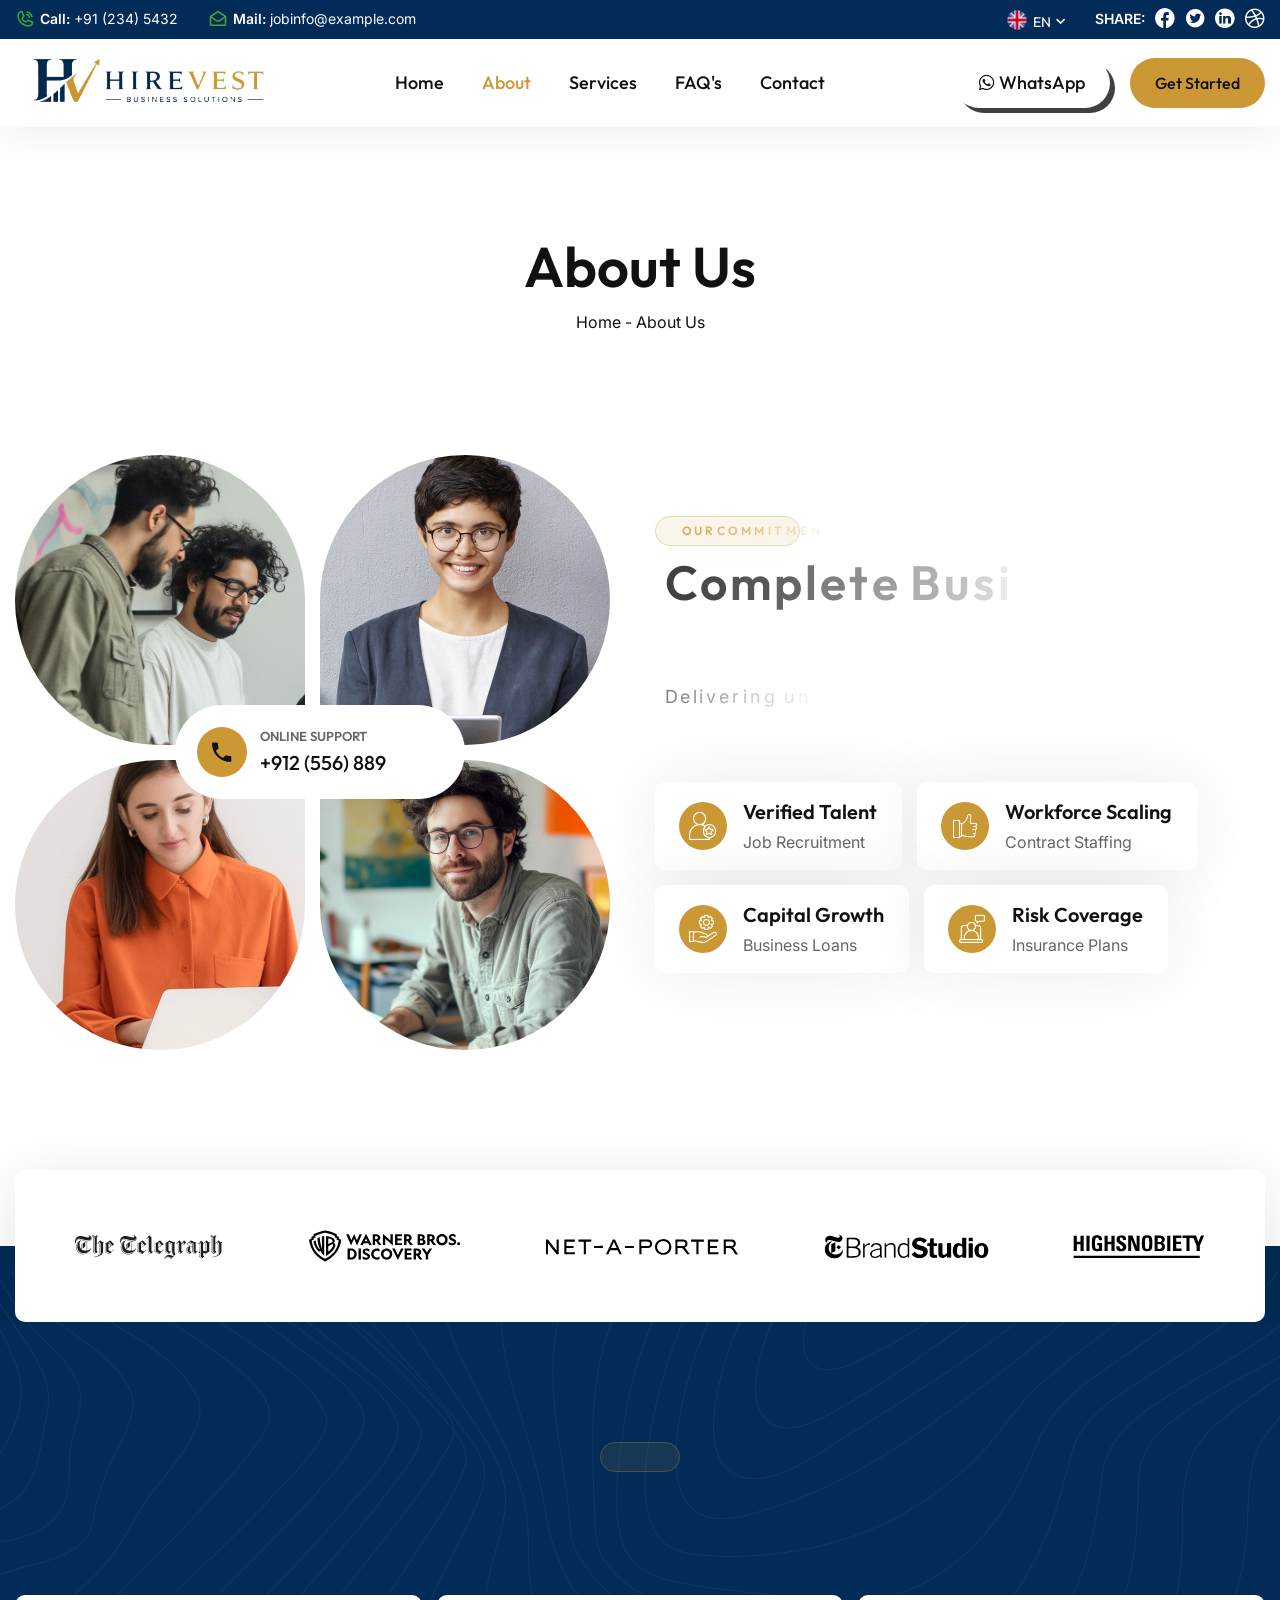
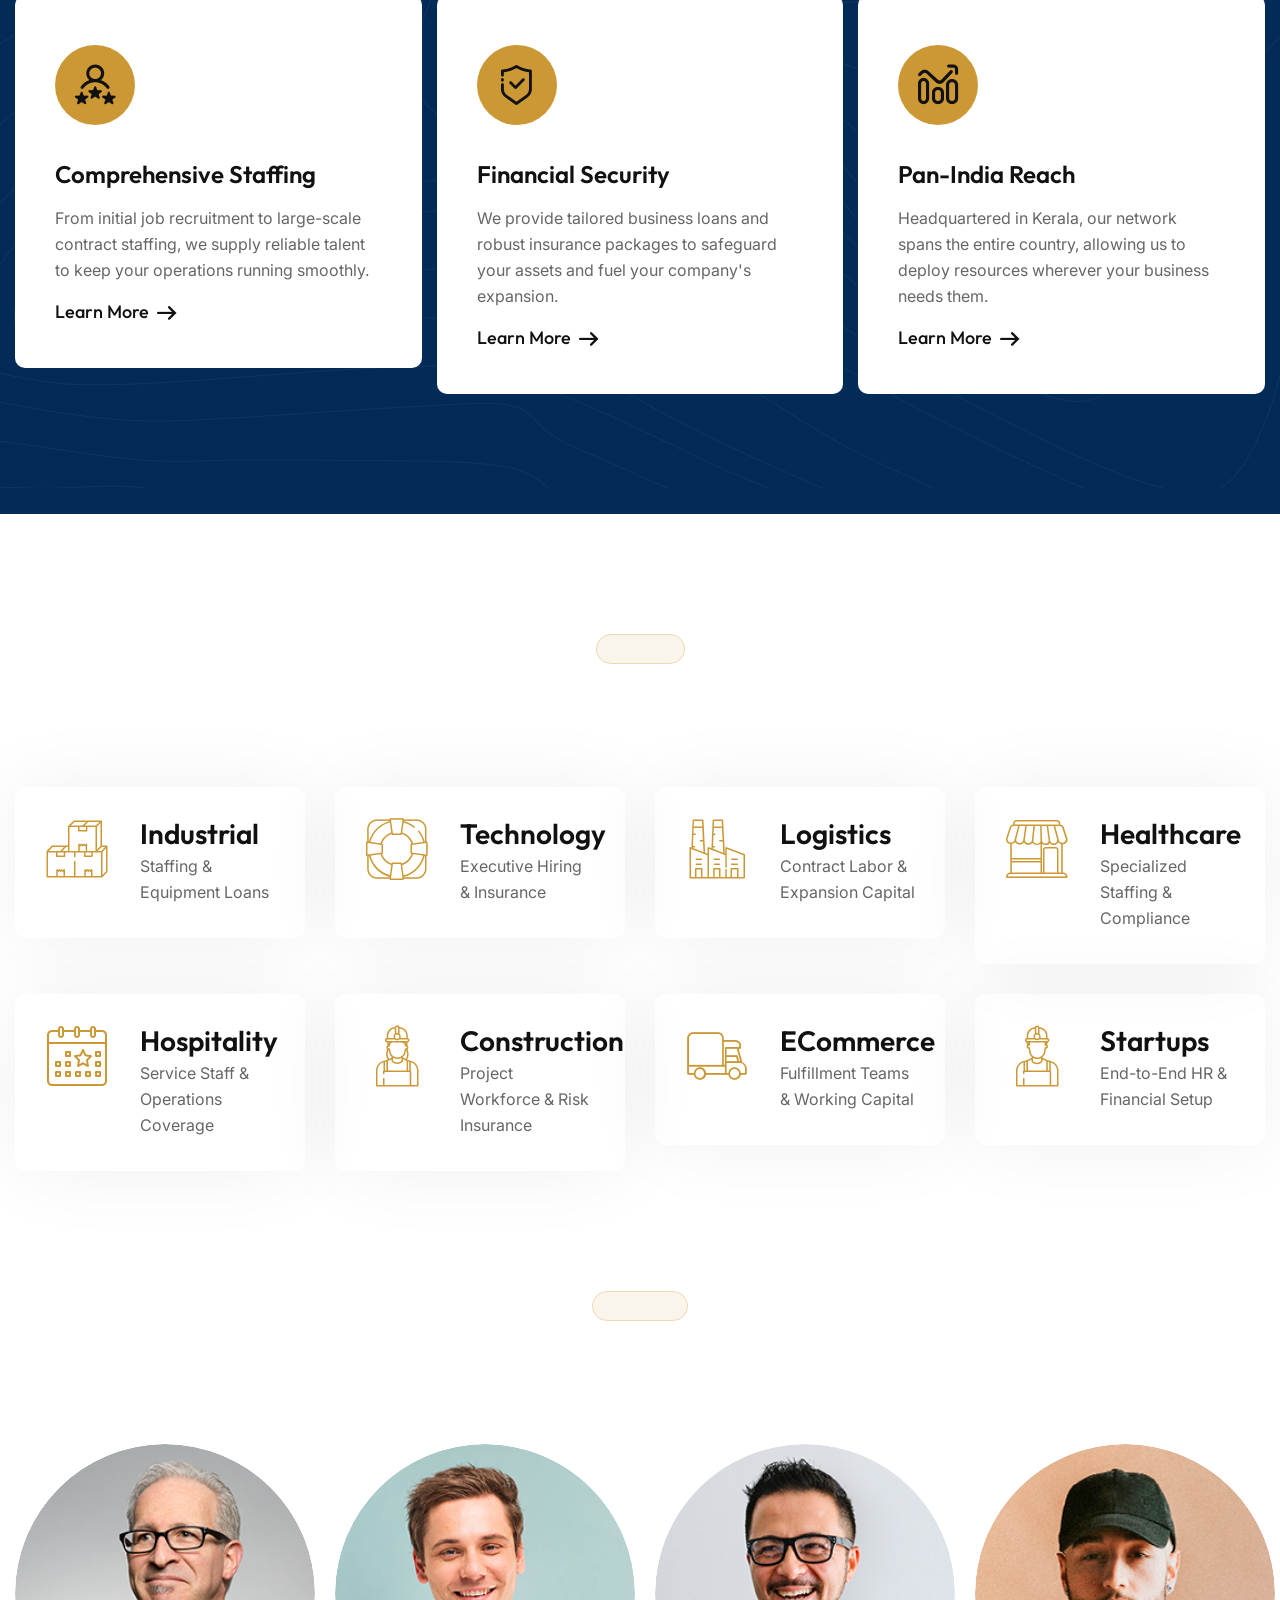
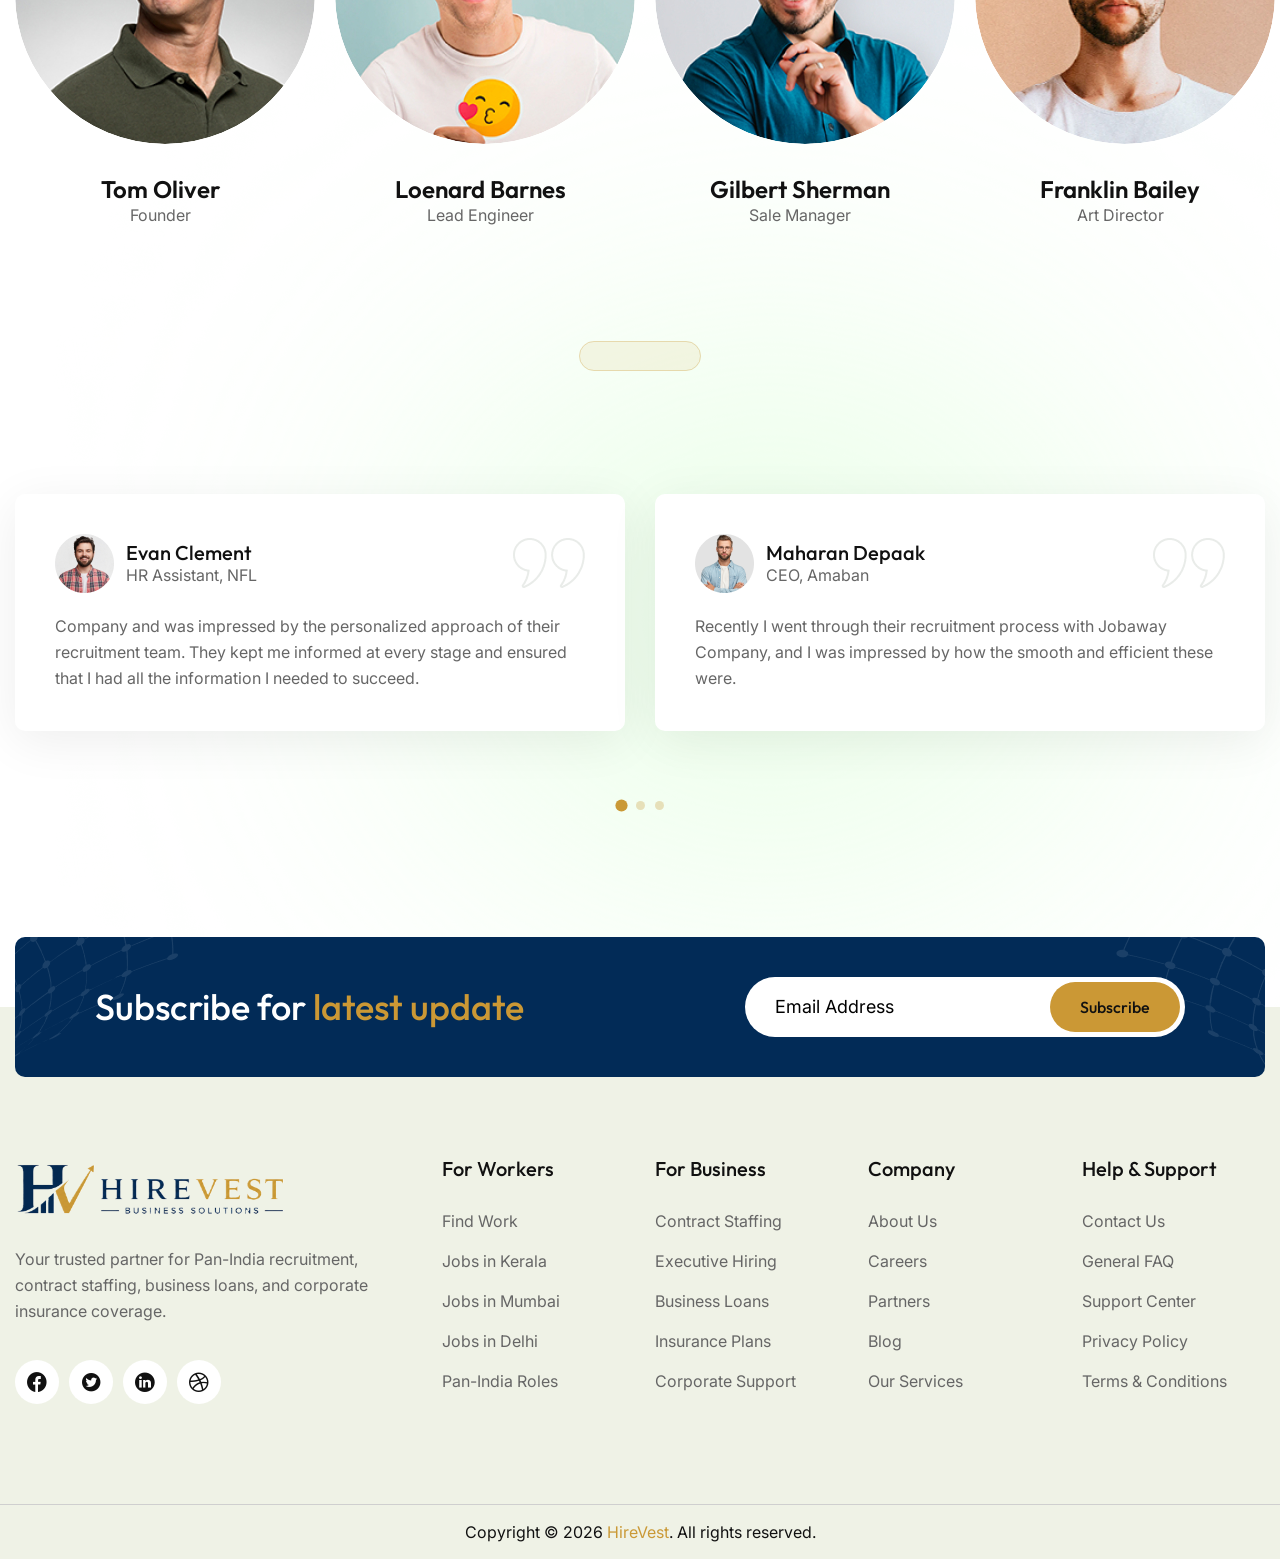
==== about.html @ b436259a "added" ====
<!DOCTYPE html><html lang="en"><head>
<meta charset="utf-8">
<meta http-equiv="X-UA-Compatible" content="IE=edge">
<meta name="viewport" content="width=device-width, initial-scale=1.0, maximum-scale=1.0, user-scalable=0">

<title>Jobaway - HTML 5 Template Preview</title>

<!-- Fav Icon -->
<link rel="icon" href="images/favicon.ico" type="image/x-icon">

<!-- Google Fonts -->
<link href="https://fonts.googleapis.com/css2?family=Outfit:wght@100..900&display=swap" rel="stylesheet">
<link href="https://fonts.googleapis.com/css2?family=Inter:wght@100..900&family=Outfit:wght@100..900&display=swap" rel="stylesheet">

<!-- Stylesheets -->
<link href="css/font-awesome-all.css" rel="stylesheet">
<link href="css/flaticon.css" rel="stylesheet">
<link href="css/owl.css" rel="stylesheet">
<link href="css/bootstrap.css" rel="stylesheet">
<link href="css/jquery.fancybox.min.css" rel="stylesheet">
<link href="css/animate.css" rel="stylesheet">
<link href="css/nice-select.css" rel="stylesheet">
<link href="css/odometer.css" rel="stylesheet">
<link href="css/elpath.css" rel="stylesheet">
<link href="css/color.css" id="jssDefault" rel="stylesheet">
<link href="css/rtl.css" rel="stylesheet">
<link href="css/style.css" rel="stylesheet">
<link href="css/header.css" rel="stylesheet">
<link href="css/page-title.css" rel="stylesheet">
<link href="css/about.css" rel="stylesheet">
<link href="css/clients.css" rel="stylesheet">
<link href="css/chooseus.css" rel="stylesheet">
<link href="css/industries.css" rel="stylesheet">
<link href="css/team.css" rel="stylesheet">
<link href="css/testimonial.css" rel="stylesheet">
<link href="css/subscribe.css" rel="stylesheet">
<link href="css/footer.css" rel="stylesheet">
<link href="css/responsive.css" rel="stylesheet">

</head>


<!-- page wrapper -->
<body>

    <div class="boxed_wrapper ltr">
        <!-- main header -->
        <header class="main-header header-style-three">
            <!-- header-top -->
            <div class="header-top">
                <div class="auto-container">
                    <div class="top-inner">
                        <ul class="info">
                            <li>
                                <img src="images/icon-6.png" alt="">
                                Call: <a href="tel:912345432">+91 (234) 5432</a>
                            </li>
                            <li>
                                <img src="images/icon-7.png" alt="">
                                Mail: <a href="mailto:jobinfo@example.com">jobinfo@example.com</a>
                            </li>
                        </ul>
                        <div class="right-column">
                            <div class="language-picker js-language-picker mr_30" data-trigger-class="btn btn--subtle">
                                <form action="index-2.html" class="language-picker__form">
                                    <label for="language-picker-select">Select your language</label>
                                    <select name="language-picker-select" id="language-picker-select">
                                        <option lang="de" value="deutsch">DE</option>
                                        <option lang="en" value="english" selected="">EN</option>
                                        <option lang="fr" value="francais">FR</option>
                                        <option lang="it" value="italiano">IT</option>
                                    </select>
                                </form>
                            </div>
                            <ul class="social-links">
                                <li><span>Share:</span></li>
                                <li><a href="index-2.html"><i class="icon-22"></i></a></li>
                                <li><a href="index-2.html"><i class="icon-23"></i></a></li>
                                <li><a href="index-2.html"><i class="icon-24"></i></a></li>
                                <li><a href="index-2.html"><i class="icon-25"></i></a></li>
                            </ul>
                        </div>
                    </div>
                </div>
            </div>
            <!-- header-lower -->
            <div class="header-lower">
                <div class="auto-container">
                    <div class="outer-box">
                       <a href="index.html" style="width: 250px; padding-left: 1rem;"><img src="images/Hirevest transparent logo.png" alt=""></a>
                        <div class="menu-area">
                            <!--Mobile Navigation Toggler-->
                            <div class="mobile-nav-toggler">
                                <i class="icon-bar"></i>
                                <i class="icon-bar"></i>
                                <i class="icon-bar"></i>
                            </div>
                            <nav class="main-menu navbar-expand-md navbar-light clearfix">
                                <div class="collapse navbar-collapse show clearfix" id="navbarSupportedContent">
                                    <ul class="navigation clearfix">
                                        <li><a href="index.html">Home</a>
                                            <!-- <ul>
                                                <li><a href="index.html">Home One</a></li>
                                                <li><a href="index-2.html">Home Two</a></li>
                                                <li><a href="index-3.html">Home Three</a></li>
                                                <li><a href="index-4.html">Home Four</a></li>
                                                <li><a href="index-5.html">Home Five</a></li>
                                            </ul> -->
                                        </li> 
                                        <li class="current"><a href="about.html">About</a></li>
                                        <li><a href="service.html">Services</a>
                                            <!-- <ul>
                                                <li><a href="service.html">Our Solutions</a></li>
                                                <li><a href="service-details.html">Executive Search</a></li>
                                                <li><a href="service-details-2.html">Training Session</a></li>
                                                <li><a href="service-details-3.html">Career Growth</a></li>
                                                <li><a href="service-details-4.html">Payroll Services</a></li>
                                                <li><a href="service-details-5.html">Workforce System</a></li>
                                                <li><a href="service-details-6.html">Temporary Jobs</a></li>
                                            </ul> -->
                                        </li> 
                                        <!-- <li class="dropdown"><a href="index.html">Pages</a>
                                            <ul>
                                                <li class="dropdown"><a href="index.html">Job</a>
                                                    <ul>
                                                        <li><a href="job.html">Place Job</a></li>
                                                        <li><a href="job-2.html">Job Seekers</a></li>
                                                        <li><a href="job-3.html">Job Openings</a></li>
                                                        <li><a href="job-4.html">Job Apply</a></li>
                                                        <li><a href="job-details.html">Job Details</a></li>
                                                    </ul>
                                                </li>
                                                <li class="dropdown"><a href="index.html">Portfolio</a>
                                                    <ul>
                                                        <li><a href="portfolio.html">Portfolio 3 column</a></li>
                                                        <li><a href="portfolio-2.html">Portfolio 2 column</a></li>
                                                        <li><a href="portfolio-3.html">Portfolio Masonry</a></li>
                                                    </ul>
                                                </li>
                                                <li><a href="team.html">Our Team</a></li>
                                                <li><a href="faq.html">FAQ's</a></li>
                                                <li><a href="testimonial.html">Testimonials</a></li>
                                                <li><a href="login.html">Login</a></li>
                                                <li><a href="signup.html">Sing Up</a></li>
                                                <li><a href="error.html">404</a></li>
                                            </ul>
                                        </li> 
                                        <li class="dropdown"><a href="index.html">Blog</a>
                                            <ul>
                                                <li><a href="blog.html">Blog Grid</a></li>
                                                <li><a href="blog-2.html">Blog Standard</a></li>
                                                <li><a href="blog-details.html">Blog Details</a></li>
                                            </ul>
                                        </li>   -->
                                        <li><a href="faq.html">FAQ's</a></li>
                                        <li><a href="contact.html">Contact</a></li> 
                                    </ul>
                                </div>
                            </nav>
                        </div>
                        <div class="menu-right-content">
                            <!-- <div class="search-btn mr_20"><button class="search-toggler"><i class="icon-1"></i></button></div> -->
                            <div class="link-box mr_20">
                                 <a href="https://wa.me/15551234567" target="_blank" rel="noopener" style="
    box-shadow: 5px 5px 0px 0px rgba(0, 0, 0, 0.75);
    border-radius: 30px;" class="theme-btn btn-small whatsapp-btn"><i class="fab fa-whatsapp"></i>
                                    WhatsApp</a>
                            </div>
                            <div class="btn-box"><a href="index.html" class="theme-btn btn-one">Get Started</a></div>
                        </div>
                    </div>
                </div>
            </div>

            <!--sticky Header-->
            <div class="sticky-header">
                <div class="outer-container">
                    <div class="outer-box">
                       <a href="index.html" style="width: 250px; padding-left: 1rem;"><img src="images/Hirevest transparent logo.png" alt=""></a>
                        <div class="menu-area">
                            <nav class="main-menu clearfix">
                                <!--Keep This Empty / Menu will come through Javascript-->
                            </nav>
                        </div>
                        <div class="menu-right-content">
                            <!-- <div class="search-btn mr_20"><button class="search-toggler"><i class="icon-1"></i></button></div> -->
                            <div class="link-box mr_20">
                                 <a href="https://wa.me/15551234567" target="_blank" rel="noopener" style="
    box-shadow: 5px 5px 0px 0px rgba(0, 0, 0, 0.75);
    border-radius: 30px;" class="theme-btn btn-small whatsapp-btn"><i class="fab fa-whatsapp"></i>
                                    WhatsApp</a>
                            </div>
                            <div class="btn-box"><a href="index.html" class="theme-btn btn-one">Get Started</a></div>
                        </div>
                    </div>
                </div>
            </div>
        </header>
        <!-- main-header end -->


        <!-- Mobile Menu  -->
        <div class="mobile-menu">
            <div class="menu-backdrop"></div>
            <div class="close-btn"><i class="fas fa-times"></i></div>
            <nav class="menu-box">
                <div class="nav-logo"><a href="index.html"><img src="images/Hirevest transp
                arent logo.png" alt="" title=""></a></div>
                <div class="menu-outer"><!--Here Menu Will Come Automatically Via Javascript / Same Menu as in Header--></div>
                <div class="contact-info">
                    <h4>Contact Info</h4>
                    <ul>
                        <li>Chicago 12, Melborne City, USA</li>
                        <li><a href="tel:+8801682648101">+88 01682648101</a></li>
                        <li><a href="mailto:info@example.com">info@example.com</a></li>
                    </ul>
                </div>
                <div class="social-links">
                    <ul class="clearfix">
                        <li><a href="index.html"><span class="fab fa-twitter"></span></a></li>
                        <li><a href="index.html"><span class="fab fa-facebook-square"></span></a></li>
                        <li><a href="index.html"><span class="fab fa-pinterest-p"></span></a></li>
                        <li><a href="index.html"><span class="fab fa-instagram"></span></a></li>
                        <li><a href="index.html"><span class="fab fa-youtube"></span></a></li>
                    </ul>
                </div>
            </nav>
        </div>
        <!-- End Mobile Menu -->


        <!-- page-title -->
        <section class="page-title centred pt_110">
            <div class="auto-container">
                <div class="content-box">
                    <h1>About Us</h1>
                    <ul class="bread-crumb clearfix">
                        <li><a href="index.html">Home</a></li>
                        <li>-</li>
                        <li>About Us</li>
                    </ul>
                </div>
            </div>
        </section>
        <!-- page-title end -->


        <!-- about-style-four -->
        <section class="about-style-four pt_120 pb_120">
            <div class="auto-container">
                <div class="row align-items-center">
                    <div class="col-lg-6 col-md-12 col-sm-12 image-column">
                        <div class="image_block_two">
                            <div class="image-inner">
                                <div class="image-box mr_15">
                                    <figure class="image image-1 mb_15"><img src="images/about-3.jpg" alt=""></figure>
                                    <figure class="image image-2"><img src="images/about-4.jpg" alt=""></figure>
                                </div>
                                <div class="image-box">
                                    <figure class="image image-3 mb_15"><img src="images/about-5.jpg" alt=""></figure>
                                    <figure class="image image-4"><img src="images/about-6.jpg" alt=""></figure>
                                </div>
                                <div class="support-box">
                                    <div class="icon-box"><i class="icon-28"></i></div>
                                    <span>Online Support</span>
                                    <h4><a href="tel:912556889">+912 (556) 889</a></h4>
                                </div>
                            </div>
                        </div>
                    </div>
                    <div class="col-lg-6 col-md-12 col-sm-12 content-column">
                        <div class="content_block_five">
                            <div class="content-box">
                                <div class="sec-title pb_40 sec-title-animation animation-style2">
                                    <span class="sub-title mb_10 title-animation">Our Commitment</span>
                                    <h2 class="title-animation">Complete Business <span>Solutions</span></h2>
                                    <p class="title-animation">Delivering unified recruitment, contract staffing, and corporate financial solutions to scale your operations effortlessly.</p>
                                </div>
                                <div class="inner-box clearfix">
                                    <div class="single-item">
                                        <div class="icon-box"><i class="icon-29"></i></div>
                                        <h4><a href="job-details.html">Verified Talent</a></h4>
                                        <span>Job Recruitment</span>
                                    </div>
                                    <div class="single-item">
                                        <div class="icon-box"><i class="icon-30"></i></div>
                                        <h4><a href="job-details.html">Workforce Scaling</a></h4>
                                        <span>Contract Staffing</span>
                                    </div>
                                    <div class="single-item">
                                        <div class="icon-box"><i class="icon-31"></i></div>
                                        <h4><a href="job-details.html">Capital Growth</a></h4>
                                        <span>Business Loans</span>
                                    </div>
                                    <div class="single-item">
                                        <div class="icon-box"><i class="icon-32"></i></div>
                                        <h4><a href="job-details.html">Risk Coverage</a></h4>
                                        <span>Insurance Plans</span>
                                    </div>
                                </div>
                            </div>
                        </div>
                    </div>
                </div>
            </div>
        </section>
        <!-- about-style-four end -->


        <!-- clients-section -->
        <section class="clients-section home-3">
            <div class="bg-color"></div>
            <div class="auto-container">
                <div class="inner-container">
                    <div class="clients-box">
                        <figure class="clients-logo"><a href="index.html"><img src="images/clients-1.png" alt=""></a></figure>
                        <figure class="overlay-logo"><a href="index.html"><img src="images/clients-1.png" alt=""></a></figure>
                    </div>
                    <div class="clients-box">
                        <figure class="clients-logo"><a href="index.html"><img src="images/clients-2.png" alt=""></a></figure>
                        <figure class="overlay-logo"><a href="index.html"><img src="images/clients-2.png" alt=""></a></figure>
                    </div>
                    <div class="clients-box">
                        <figure class="clients-logo"><a href="index.html"><img src="images/clients-3.png" alt=""></a></figure>
                        <figure class="overlay-logo"><a href="index.html"><img src="images/clients-3.png" alt=""></a></figure>
                    </div>
                    <div class="clients-box">
                        <figure class="clients-logo"><a href="index.html"><img src="images/clients-4.png" alt=""></a></figure>
                        <figure class="overlay-logo"><a href="index.html"><img src="images/clients-4.png" alt=""></a></figure>
                    </div>
                    <div class="clients-box">
                        <figure class="clients-logo"><a href="index.html"><img src="images/clients-5.png" alt=""></a></figure>
                        <figure class="overlay-logo"><a href="index.html"><img src="images/clients-5.png" alt=""></a></figure>
                    </div>
                </div>
            </div>
        </section>
        <!-- clients-section end -->


        <!-- chooseus-section -->
        <section class="chooseus-section alternat-3 pt_120 pb_90">
            <div class="pattern-layer" style="background-image: url(images/shape-23.png);"></div>
            <div class="auto-container">
                <div class="sec-title light centred pb_60 sec-title-animation animation-style2">
                    <span class="sub-title mb_10 title-animation">Why Us</span>
                    <h2 class="title-animation">Why Choose Us</h2>
                </div>
                <div class="inner-container">
                    <div class="row clearfix">
                        <div class="col-lg-4 col-md-6 col-sm-12 chooseus-block">
                            <div class="chooseus-block-one">
                                <div class="inner-box">
                                    <div class="icon-box"><i class="icon-4"></i></div>
                                    <h3><a href="index.html">Comprehensive Staffing</a></h3>
                                    <p>From initial job recruitment to large-scale contract staffing, we supply reliable talent to keep your operations running smoothly.</p>
                                    <div class="link"><a href="index.html">Learn More<i class="icon-7"></i></a></div>
                                </div>
                            </div>
                        </div>
                        <div class="col-lg-4 col-md-6 col-sm-12 chooseus-block">
                            <div class="chooseus-block-one">
                                <div class="inner-box">
                                    <div class="icon-box"><i class="icon-5"></i></div>
                                    <h3><a href="index.html">Financial Security</a></h3>
                                    <p>We provide tailored business loans and robust insurance packages to safeguard your assets and fuel your company's expansion.</p>
                                    <div class="link"><a href="index.html">Learn More<i class="icon-7"></i></a></div>
                                </div>
                            </div>
                        </div>
                        <div class="col-lg-4 col-md-6 col-sm-12 chooseus-block">
                            <div class="chooseus-block-one">
                                <div class="inner-box">
                                    <div class="icon-box"><i class="icon-6"></i></div>
                                    <h3><a href="index.html">Pan-India Reach</a></h3>
                                    <p>Headquartered in Kerala, our network spans the entire country, allowing us to deploy resources wherever your business needs them.</p>
                                    <div class="link"><a href="index.html">Learn More<i class="icon-7"></i></a></div>
                                </div>
                            </div>
                        </div>
                    </div>
                </div>
            </div>
        </section>
        <!-- chooseus-section end -->


        <!-- industries-style-four -->
        <section class="industries-style-four pt_120 pb_90">
            <div class="auto-container">
                <div class="sec-title centred pb_60 sec-title-animation animation-style2">
                    <span class="sub-title mb_10 title-animation">Sectors</span>
                    <h2 class="title-animation">Industries We Serve</h2>
                </div>
                <div class="row clearfix">
                    <div class="col-lg-3 col-md-6 col-sm-12 industries-block">
                        <div class="industries-block-two">
                            <div class="inner-box">
                                <div class="icon-box"><i class="icon-9"></i></div>
                                <h3><a href="index.html">Industrial</a></h3>
                                <p>Staffing & Equipment Loans</p>
                            </div>
                        </div>
                    </div>
                    <div class="col-lg-3 col-md-6 col-sm-12 industries-block">
                        <div class="industries-block-two">
                            <div class="inner-box">
                                <div class="icon-box"><i class="icon-10"></i></div>
                                <h3><a href="index.html">Technology</a></h3>
                                <p>Executive Hiring & Insurance</p>
                            </div>
                        </div>
                    </div>
                    <div class="col-lg-3 col-md-6 col-sm-12 industries-block">
                        <div class="industries-block-two">
                            <div class="inner-box">
                                <div class="icon-box"><i class="icon-11"></i></div>
                                <h3><a href="index.html">Logistics</a></h3>
                                <p>Contract Labor & Expansion Capital</p>
                            </div>
                        </div>
                    </div>
                    <div class="col-lg-3 col-md-6 col-sm-12 industries-block">
                        <div class="industries-block-two">
                            <div class="inner-box">
                                <div class="icon-box"><i class="icon-12"></i></div>
                                <h3><a href="index.html">Healthcare</a></h3>
                                <p>Specialized Staffing & Compliance</p>
                            </div>
                        </div>
                    </div>
                    <div class="col-lg-3 col-md-6 col-sm-12 industries-block">
                        <div class="industries-block-two">
                            <div class="inner-box">
                                <div class="icon-box"><i class="icon-13"></i></div>
                                <h3><a href="index.html">Hospitality</a></h3>
                                <p>Service Staff & Operations Coverage</p>
                            </div>
                        </div>
                    </div>
                    <div class="col-lg-3 col-md-6 col-sm-12 industries-block">
                        <div class="industries-block-two">
                            <div class="inner-box">
                                <div class="icon-box"><i class="icon-14"></i></div>
                                <h3><a href="index.html">Construction</a></h3>
                                <p>Project Workforce & Risk Insurance</p>
                            </div>
                        </div>
                    </div>
                    <div class="col-lg-3 col-md-6 col-sm-12 industries-block">
                        <div class="industries-block-two">
                            <div class="inner-box">
                                <div class="icon-box"><i class="icon-15"></i></div>
                                <h3><a href="index.html">ECommerce</a></h3>
                                <p>Fulfillment Teams & Working Capital</p>
                            </div>
                        </div>
                    </div>
                    <div class="col-lg-3 col-md-6 col-sm-12 industries-block">
                        <div class="industries-block-two">
                            <div class="inner-box">
                                <div class="icon-box"><i class="icon-16"></i></div>
                                <h3><a href="index.html">Startups</a></h3>
                                <p>End-to-End HR & Financial Setup</p>
                            </div>
                        </div>
                    </div>
                </div>
            </div>
        </section>
        <!-- industries-style-four end -->


        <!-- team-section -->
        <section class="team-section z_1 centred pt_0 pb_0">
            <div class="auto-container">
                <div class="sec-title pb_60 sec-title-animation animation-style2">
                    <span class="sub-title mb_10 title-animation">Our Team</span>
                    <h2 class="title-animation">Meet The Team</h2>
                </div>
                <div class="row clearfix">
                    <div class="col-lg-3 col-md-6 col-sm-12 team-block">
                        <div class="team-block-one wow fadeInUp animated" data-wow-delay="00ms" data-wow-duration="1500ms">
                            <div class="inner-box">
                                <div class="image-box">
                                    <figure class="image"><img src="images/team-1.jpg" alt=""></figure>
                                    <figure class="overlay-image"><img src="images/team-1.jpg" alt=""></figure>
                                </div>
                                <div class="lower-content">
                                    <h3><a href="index.html">Tom Oliver</a></h3>
                                    <span class="designation">Founder</span>
                                </div>
                            </div>
                        </div>
                    </div>
                    <div class="col-lg-3 col-md-6 col-sm-12 team-block">
                        <div class="team-block-one wow fadeInUp animated" data-wow-delay="200ms" data-wow-duration="1500ms">
                            <div class="inner-box">
                                <div class="image-box">
                                    <figure class="image"><img src="images/team-2.jpg" alt=""></figure>
                                    <figure class="overlay-image"><img src="images/team-2.jpg" alt=""></figure>
                                </div>
                                <div class="lower-content">
                                    <h3><a href="index.html">Loenard Barnes</a></h3>
                                    <span class="designation">Lead Engineer</span>
                                </div>
                            </div>
                        </div>
                    </div>
                    <div class="col-lg-3 col-md-6 col-sm-12 team-block">
                        <div class="team-block-one wow fadeInUp animated" data-wow-delay="400ms" data-wow-duration="1500ms">
                            <div class="inner-box">
                                <div class="image-box">
                                    <figure class="image"><img src="images/team-3.jpg" alt=""></figure>
                                    <figure class="overlay-image"><img src="images/team-3.jpg" alt=""></figure>
                                </div>
                                <div class="lower-content">
                                    <h3><a href="index.html">Gilbert Sherman</a></h3>
                                    <span class="designation">Sale Manager</span>
                                </div>
                            </div>
                        </div>
                    </div>
                    <div class="col-lg-3 col-md-6 col-sm-12 team-block">
                        <div class="team-block-one wow fadeInUp animated" data-wow-delay="600ms" data-wow-duration="1500ms">
                            <div class="inner-box">
                                <div class="image-box">
                                    <figure class="image"><img src="images/team-4.jpg" alt=""></figure>
                                    <figure class="overlay-image"><img src="images/team-4.jpg" alt=""></figure>
                                </div>
                                <div class="lower-content">
                                    <h3><a href="index.html">Franklin Bailey</a></h3>
                                    <span class="designation">Art Director</span>
                                </div>
                            </div>
                        </div>
                    </div>
                </div>
            </div>
        </section>
        <!-- team-section end -->


        <!-- testimonial-style-two -->
        <section class="testimonial-style-two pt_70 pb_120">
            <div class="pattern-layer" style="background-image: url(images/shape-17.png);"></div>
            <div class="auto-container">
                <div class="sec-title centred pb_60 sec-title-animation animation-style2">
                    <span class="sub-title mb_10 title-animation">Testimonials</span>
                    <h2 class="title-animation">Love From Users</h2>
                </div>
                <div class="two-item-carousel owl-carousel owl-theme owl-nav-none">
                    <div class="testimonial-block-two">
                        <div class="inner-box">
                            <div class="icon-box"><img src="images/icon-11.png" alt=""></div>
                            <div class="author-box">
                                <figure class="thumb-box"><img src="images/testimonial-1.png" alt=""></figure>
                                <h4>Evan Clement</h4>
                                <span class="designation">HR Assistant, NFL</span>
                            </div>
                            <p>Company and was impressed by the personalized approach of their recruitment team. They kept me informed at every stage and ensured that I had all the information I needed to succeed.</p>
                        </div>
                    </div>
                    <div class="testimonial-block-two">
                        <div class="inner-box">
                            <div class="icon-box"><img src="images/icon-11.png" alt=""></div>
                            <div class="author-box">
                                <figure class="thumb-box"><img src="images/testimonial-3.png" alt=""></figure>
                                <h4>Maharan Depaak</h4>
                                <span class="designation">CEO, Amaban</span>
                            </div>
                            <p>Recently I went through their recruitment process with Jobaway Company, and I was impressed by how the smooth and efficient these were.</p>
                        </div>
                    </div>
                    <div class="testimonial-block-two">
                        <div class="inner-box">
                            <div class="icon-box"><img src="images/icon-11.png" alt=""></div>
                            <div class="author-box">
                                <figure class="thumb-box"><img src="images/testimonial-1.png" alt=""></figure>
                                <h4>Evan Clement</h4>
                                <span class="designation">HR Assistant, NFL</span>
                            </div>
                            <p>Company and was impressed by the personalized approach of their recruitment team. They kept me informed at every stage and ensured that I had all the information I needed to succeed.</p>
                        </div>
                    </div>
                    <div class="testimonial-block-two">
                        <div class="inner-box">
                            <div class="icon-box"><img src="images/icon-11.png" alt=""></div>
                            <div class="author-box">
                                <figure class="thumb-box"><img src="images/testimonial-3.png" alt=""></figure>
                                <h4>Maharan Depaak</h4>
                                <span class="designation">CEO, Amaban</span>
                            </div>
                            <p>Recently I went through their recruitment process with Jobaway Company, and I was impressed by how the smooth and efficient these were.</p>
                        </div>
                    </div>
                    <div class="testimonial-block-two">
                        <div class="inner-box">
                            <div class="icon-box"><img src="images/icon-11.png" alt=""></div>
                            <div class="author-box">
                                <figure class="thumb-box"><img src="images/testimonial-1.png" alt=""></figure>
                                <h4>Evan Clement</h4>
                                <span class="designation">HR Assistant, NFL</span>
                            </div>
                            <p>Company and was impressed by the personalized approach of their recruitment team. They kept me informed at every stage and ensured that I had all the information I needed to succeed.</p>
                        </div>
                    </div>
                    <div class="testimonial-block-two">
                        <div class="inner-box">
                            <div class="icon-box"><img src="images/icon-11.png" alt=""></div>
                            <div class="author-box">
                                <figure class="thumb-box"><img src="images/testimonial-3.png" alt=""></figure>
                                <h4>Maharan Depaak</h4>
                                <span class="designation">CEO, Amaban</span>
                            </div>
                            <p>Recently I went through their recruitment process with Jobaway Company, and I was impressed by how the smooth and efficient these were.</p>
                        </div>
                    </div>
                </div>
            </div>
        </section>
        <!-- testimonial-style-two end -->


               <!-- subscribe-style-two -->
        <section class="subscribe-style-two">
            <div class="bg-color"></div>
            <div class="auto-container">
                <div class="inner-container">
                    <div class="shape-box">
                        <div class="shape-1" style="background-image: url(images/shape-8.png);"></div>
                        <div class="shape-2" style="background-image: url(images/shape-9.png);"></div>
                    </div>
                    <div class="text-box">
                        <h2>Subscribe for <span>latest update</span></h2>
                    </div>
                    <div class="form-inner">
                        <form method="post" action="contact.html">
                            <div class="form-group">
                                <input type="email" name="email" placeholder="Email Address" required="">
                                <button type="submit" class="theme-btn btn-one">Subscribe</button>
                            </div>
                        </form>
                    </div>
                </div>
            </div>
        </section>
        <!-- subscribe-style-two end -->


        <!-- main-footer -->
       <footer class="main-footer home-2">
            <div class="widget-section p_relative pt_80 pb_100">
                <div class="auto-container">
                    <div class="row clearfix">
                        <div class="col-lg-4 col-md-6 col-sm-12 footer-column">
                            <div class="footer-widget logo-widget mr_30">
                                <figure class="footer-logo mb_20"><a href="index.html"><img
                                            src="images/Hirevest transparent logo.png" alt="" style="width: 270px;"></a>
                                </figure>
                                <p>Your trusted partner for Pan-India recruitment, contract staffing, business loans, and corporate insurance coverage.</p>
                                <ul class="social-links">
                                    <li><a href="index.html"><i class="icon-22"></i></a></li>
                                    <li><a href="index.html"><i class="icon-23"></i></a></li>
                                    <li><a href="index.html"><i class="icon-24"></i></a></li>
                                    <li><a href="index.html"><i class="icon-25"></i></a></li>
                                </ul>
                            </div>
                        </div>
                        <div class="col-lg-2 col-md-4 col-sm-12 footer-column">
                            <div class="footer-widget links-widget">
                                <div class="widget-title">
                                    <h4>For Workers</h4>
                                </div>
                                <div class="widget-content">
                                    <ul class="links-list clearfix">
                                        <li><a href="index.html">Find Work</a></li>
                                        <li><a href="index.html">Jobs in Kerala</a></li>
                                        <li><a href="index.html">Jobs in Mumbai</a></li>
                                        <li><a href="index.html">Jobs in Delhi</a></li>
                                        <li><a href="index.html">Pan-India Roles</a></li>
                                    </ul>
                                </div>
                            </div>
                        </div>
                        <div class="col-lg-2 col-md-4 col-sm-12 footer-column">
                            <div class="footer-widget links-widget">
                                <div class="widget-title">
                                    <h4>For Business</h4>
                                </div>
                                <div class="widget-content">
                                    <ul class="links-list clearfix">
                                        <li><a href="index.html">Contract Staffing</a></li>
                                        <li><a href="index.html">Executive Hiring</a></li>
                                        <li><a href="index.html">Business Loans</a></li>
                                        <li><a href="index.html">Insurance Plans</a></li>
                                        <li><a href="index.html">Corporate Support</a></li>
                                    </ul>
                                </div>
                            </div>
                        </div>
                        <div class="col-lg-2 col-md-4 col-sm-12 footer-column">
                            <div class="footer-widget links-widget">
                                <div class="widget-title">
                                    <h4>Company</h4>
                                </div>
                                <div class="widget-content">
                                    <ul class="links-list clearfix">
                                        <li><a href="about.html">About Us</a></li>
                                        <li><a href="index.html">Careers</a></li>
                                        <li><a href="index.html">Partners</a></li>
                                        <li><a href="blog.html">Blog</a></li>
                                        <li><a href="index.html">Our Services</a></li>
                                    </ul>
                                </div>
                            </div>
                        </div>
                        <div class="col-lg-2 col-md-4 col-sm-12 footer-column">
                            <div class="footer-widget links-widget">
                                <div class="widget-title">
                                    <h4>Help & Support</h4>
                                </div>
                                <div class="widget-content">
                                    <ul class="links-list clearfix">
                                        <li><a href="contact.html">Contact Us</a></li>
                                        <li><a href="faq.html">General FAQ</a></li>
                                        <li><a href="index.html">Support Center</a></li>
                                        <li><a href="index.html">Privacy Policy</a></li>
                                        <li><a href="index.html">Terms & Conditions</a></li>
                                    </ul>
                                </div>
                            </div>
                        </div>
                    </div>
                </div>
            </div>
            <div class="footer-bottom">
                <div class="auto-container">
                    <div class="bottom-inner">
                        <div class="copyright">
                            <p>Copyright © 2026 <a href="index.html">HireVest</a>. All rights reserved.</p>
                        </div>
                    </div>
                </div>
            </div>
        </footer>
        <!-- main-footer end -->

        <!--Scroll to top-->
        <div class="scroll-to-top">
            <svg class="scroll-top-inner" viewBox="-1 -1 102 102">
                <path d="M50,1 a49,49 0 0,1 0,98 a49,49 0 0,1 0,-98"></path>
            </svg>
        </div>
        
    </div>


    <!-- jequery plugins -->
    <script src="js/jquery.js"></script>
    <script src="js/bootstrap.min.js"></script>
    <script src="js/owl.js"></script>
    <script src="js/wow.js"></script>
    <script src="js/validation.js"></script>
    <script src="js/jquery.fancybox.js"></script>
    <script src="js/appear.js"></script>
    <script src="js/isotope.js"></script>
    <script src="js/parallax-scroll.js"></script>
    <script src="js/jquery.nice-select.min.js"></script>
    <script src="js/scrolltop.min.js"></script>
    <script src="js/gsap.js"></script>
    <script src="js/ScrollTrigger.js"></script>
    <script src="js/SplitText.js"></script>
    <script src="js/language.js"></script>
    <script src="js/jquery-ui.js"></script>
    <script src="js/lenis.min.js"></script>
    <script src="js/odometer.js"></script>
    <script src="js/jquery.lettering.min.js"></script>
    <script src="js/jquery.circleType.js"></script>

    <!-- main-js -->
    <script src="js/script.js"></script>



</body><!-- End of .page_wrapper --></html>
---- css/flaticon.css ----
@font-face {
  font-family: 'icomoon';
  src:  url('../fonts/icomoon.eot');
  src:  url('../fonts/icomoon.eot#iefix') format('embedded-opentype'),
    url('../fonts/icomoon.ttf') format('truetype'),
    url('../fonts/icomoon.woff') format('woff'),
    url('../images/icomoon.svg#icomoon') format('svg');
  font-weight: normal;
  font-style: normal;
  font-display: block;
}

[class^="icon-"], [class*=" icon-"] {
  /* use !important to prevent issues with browser extensions that change fonts */
  font-family: 'icomoon' !important;
  speak: never;
  font-style: normal;
  font-weight: normal;
  font-variant: normal;
  text-transform: none;
  line-height: 1;

  /* Better Font Rendering =========== */
  -webkit-font-smoothing: antialiased;
  -moz-osx-font-smoothing: grayscale;
}

.icon-1:before {
  content: "\e900";
}
.icon-2:before {
  content: "\e901";
}
.icon-3:before {
  content: "\e902";
}
.icon-4:before {
  content: "\e903";
}
.icon-5:before {
  content: "\e904";
}
.icon-6:before {
  content: "\e905";
}
.icon-7:before {
  content: "\e906";
}
.icon-8:before {
  content: "\e907";
}
.icon-9:before {
  content: "\e908";
}
.icon-10:before {
  content: "\e909";
}
.icon-11:before {
  content: "\e90a";
}
.icon-12:before {
  content: "\e90b";
}
.icon-13:before {
  content: "\e90c";
}
.icon-14:before {
  content: "\e90d";
}
.icon-15:before {
  content: "\e90e";
}
.icon-16:before {
  content: "\e90f";
}
.icon-17:before {
  content: "\e910";
}
.icon-18:before {
  content: "\e911";
}
.icon-19:before {
  content: "\e912";
}
.icon-20:before {
  content: "\e913";
}
.icon-21:before {
  content: "\e914";
}
.icon-22:before {
  content: "\e915";
}
.icon-23:before {
  content: "\e916";
}
.icon-24:before {
  content: "\e917";
}
.icon-25:before {
  content: "\e918";
}
.icon-26:before {
  content: "\e919";
}
.icon-27:before {
  content: "\e91a";
}
.icon-28:before {
  content: "\e91b";
}
.icon-29:before {
  content: "\e91c";
}
.icon-30:before {
  content: "\e91d";
}
.icon-31:before {
  content: "\e91e";
}
.icon-32:before {
  content: "\e91f";
}
.icon-33:before {
  content: "\e920";
}
.icon-34:before {
  content: "\e921";
}
.icon-35:before {
  content: "\e922";
}
.icon-36:before {
  content: "\e923";
}
.icon-37:before {
  content: "\e924";
}
.icon-38:before {
  content: "\e925";
}
.icon-39:before {
  content: "\e926";
}
.icon-40:before {
  content: "\e927";
}
.icon-41:before {
  content: "\e928";
}
.icon-42:before {
  content: "\e929";
}
.icon-43:before {
  content: "\e92a";
}
.icon-44:before {
  content: "\e92b";
}
.icon-45:before {
  content: "\e92c";
}
.icon-46:before {
  content: "\e92d";
}
.icon-47:before {
  content: "\e92e";
}
---- css/nice-select.css ----
.nice-select {
  -webkit-tap-highlight-color: transparent;
  box-sizing: border-box;
  clear: both;
  cursor: pointer;
  display: block;
  font-family: inherit;
  font-size: 14px;
  font-weight: normal;
  outline: none;
  position: relative;
  -webkit-transition: all 0.2s ease-in-out;
  transition: all 0.2s ease-in-out;
  -webkit-user-select: none;
     -moz-user-select: none;
      -ms-user-select: none;
          user-select: none;
  white-space: nowrap;
  width: auto; }
  .nice-select:hover {
    border-color: #dbdbdb; }
  .nice-select:active, .nice-select.open, .nice-select:focus {
    border-color: #999; }
  .nice-select.open .list {
    opacity: 1;
    pointer-events: auto;
    -webkit-transform: scale(1) translateY(0);
        -ms-transform: scale(1) translateY(0);
            transform: scale(1) translateY(0); }
  .nice-select.disabled {
    border-color: #ededed;
    color: #999;
    pointer-events: none; }
    .nice-select.disabled:after {
      border-color: #cccccc; }
  .nice-select.wide {
    width: 100%; }
    .nice-select.wide .list {
      left: 0 !important;
      right: 0 !important; }
  .nice-select.right {
    float: right; }
    .nice-select.right .list {
      left: auto;
      right: 0; }
  .nice-select.small {
    font-size: 12px;
    height: 36px;
    line-height: 34px; }
    .nice-select.small:after {
      height: 4px;
      width: 4px; }
    .nice-select.small .option {
      line-height: 34px;
      min-height: 34px; }
  .nice-select .list {
    background-color: #fff;
    border-radius: 5px;
    box-shadow: 0 0 0 1px rgba(68, 68, 68, 0.11);
    box-sizing: border-box;
    margin-top: 4px;
    opacity: 0;
    overflow: hidden;
    padding: 0;
    pointer-events: none;
    position: absolute;
    top: 100%;
    left: 0;
    -webkit-transform-origin: 50% 0;
        -ms-transform-origin: 50% 0;
            transform-origin: 50% 0;
    -webkit-transform: scale(0.75) translateY(-21px);
        -ms-transform: scale(0.75) translateY(-21px);
            transform: scale(0.75) translateY(-21px);
    -webkit-transition: all 0.2s cubic-bezier(0.5, 0, 0, 1.25), opacity 0.15s ease-out;
    transition: all 0.2s cubic-bezier(0.5, 0, 0, 1.25), opacity 0.15s ease-out;
    z-index: 9; }
    .nice-select .list:hover .option:not(:hover) {
      background-color: transparent !important; }
  .nice-select .option {
    cursor: pointer;
    font-weight: 400;
    line-height: 40px;
    list-style: none;
    min-height: 40px;
    outline: none;
    padding-left: 18px;
    padding-right: 29px;
    text-align: left;
    -webkit-transition: all 0.2s;
    transition: all 0.2s; }
    .nice-select .option:hover, .nice-select .option.focus, .nice-select .option.selected.focus {
      background-color: #f6f6f6; }
    .nice-select .option.selected {
      font-weight: bold; }
    .nice-select .option.disabled {
      background-color: transparent;
      color: #999;
      cursor: default; }

.no-csspointerevents .nice-select .list {
  display: none; }

.no-csspointerevents .nice-select.open .list {
  display: block; }
---- css/odometer.css ----
.odometer.odometer-auto-theme,.odometer.odometer-theme-default{display:inline-block;vertical-align:middle;position:relative}.odometer.odometer-auto-theme .odometer-digit,.odometer.odometer-theme-default .odometer-digit{vertical-align:middle;position:relative}.odometer.odometer-auto-theme .odometer-digit .odometer-digit-spacer,.odometer.odometer-theme-default .odometer-digit .odometer-digit-spacer{display:inline-block;vertical-align:middle;visibility:hidden}.odometer.odometer-auto-theme .odometer-digit .odometer-digit-inner,.odometer.odometer-theme-default .odometer-digit .odometer-digit-inner{text-align:left;display:block;position:absolute;top:0;left:0;right:0;bottom:0;overflow:hidden}.odometer.odometer-auto-theme .odometer-digit .odometer-ribbon,.odometer.odometer-theme-default .odometer-digit .odometer-ribbon{display:block}.odometer.odometer-auto-theme .odometer-digit .odometer-ribbon-inner,.odometer.odometer-theme-default .odometer-digit .odometer-ribbon-inner{display:block;-webkit-backface-visibility:hidden}.odometer.odometer-auto-theme .odometer-digit .odometer-value,.odometer.odometer-theme-default .odometer-digit .odometer-value{display:block;-webkit-transform:translateZ(0)}.odometer.odometer-auto-theme .odometer-digit .odometer-value.odometer-last-value,.odometer.odometer-theme-default .odometer-digit .odometer-value.odometer-last-value{position:absolute}.odometer.odometer-auto-theme.odometer-animating-up .odometer-ribbon-inner,.odometer.odometer-theme-default.odometer-animating-up .odometer-ribbon-inner{-webkit-transition:-webkit-transform 2s;-moz-transition:-moz-transform 2s;-ms-transition:-ms-transform 2s;-o-transition:-o-transform 2s;transition:transform 2s}.odometer.odometer-auto-theme.odometer-animating-up.odometer-animating .odometer-ribbon-inner,.odometer.odometer-theme-default.odometer-animating-up.odometer-animating .odometer-ribbon-inner{-webkit-transform:translateY(-100%);-moz-transform:translateY(-100%);-ms-transform:translateY(-100%);-o-transform:translateY(-100%);transform:translateY(-100%)}.odometer.odometer-auto-theme.odometer-animating-down .odometer-ribbon-inner,.odometer.odometer-theme-default.odometer-animating-down .odometer-ribbon-inner{-webkit-transform:translateY(-100%);-moz-transform:translateY(-100%);-ms-transform:translateY(-100%);-o-transform:translateY(-100%);transform:translateY(-100%)}.odometer.odometer-auto-theme.odometer-animating-down.odometer-animating .odometer-ribbon-inner,.odometer.odometer-theme-default.odometer-animating-down.odometer-animating .odometer-ribbon-inner{-webkit-transition:-webkit-transform 2s;-moz-transition:-moz-transform 2s;-ms-transition:-ms-transform 2s;-o-transition:-o-transform 2s;transition:transform 2s;-webkit-transform:translateY(0);-moz-transform:translateY(0);-ms-transform:translateY(0);-o-transform:translateY(0);transform:translateY(0)}.odometer.odometer-auto-theme,.odometer.odometer-theme-default{}.odometer.odometer-auto-theme .odometer-value,.odometer.odometer-theme-default .odometer-value{text-align:center}
---- css/elpath.css ----
/* Elementpath css */

/* 
el_01 
color
*/
.color_blue {
    color: #7f27d8;
}
.color_purple {
    color: #6f42c1;
}
.color_pink {
    color: #d63384;
}
.color_red {
    color: #dc3545;
}
.color_orange {
    color: #fd7e14;
}
.color_yellow {
    color: #ffc107;
}
.color_green {
    color: #198754;
}
.color_gray {
    color: #6c757d;
}
.color_gray_dark {
    color: #343a40;
}
.color_light {
    color: #f8f9fa;
}
.color_dark {
    color: #212529;
}
.color_black{
    color: #000000;
}

/* 
el_02 
background
*/
.bg_blue {
    background-color: #7f27d8;
}
.bg_purple {
    background-color: #6f42c1;
}
.bg_pink {
    background-color: #d63384;
}
.bg_red {
    background-color: #dc3545;
}
.bg_orange {
    background-color: #fd7e14;
}
.bg_yellow {
    background-color: #ffc107;
}
.bg_green {
    background-color: #198754;;
}
.bg_gray {
    background-color: #6c757d;
}
.bg_gray-dark {
    background-color: #343a40;
}
.bg_light {
    background-color: #f8f9fa;
}
.bg_dark {
    background-color: #212529;
}
.bg_cover {
    background-size: cover;
}
.bg_contain {
    background-size: contain;
}
.bg_fixed {
    background-attachment: fixed;
}
.bg_top {
    background-position: top;
}
.bg_right {
    background-position: right;
}
.bg_bottom {
    background-position: bottom;
}
.bg_left {
    background-position: left;
}
.bg_center {
    background-position: center;
}
/* 
el_03 
display
*/
.d_block {
    display: block;
}
.d_iblock {
    display: inline-block;
}
.d_flex {
    display: flex;
}
.d_table {
    display: table;
}
.d_tcell {
    display: table-cell;
}
.d_none {
    display: none;
}
/* 
el_04 
position
*/
.p_relative {
    position: relative;
}
.p_absolute {
    position: absolute;
}
.p_fixed {
    position: fixed;
}
/* 
el_05 
Border
*/
.border {
    border: 1px solid #ddd;
}
.border_top {
    border-top: 1px solid #ddd;
}
.border_right {
    border-right: 1px solid #ddd;
}
.border_bottom {
    border-bottom: 1px solid #ddd;
}
.border_left {
    border-left: 1px solid #ddd;
}
/* 
el_06 
Transition
*/
.tran_3 {
    transition: .3s;
}
.tran_4 {
    transition: .4s;
}
.tran_5 {
    transition: .5s;
}
/* 
el_07 
Font size
*/
.fs_0 {
    font-size: 0;
}
.fs_1 {
    font-size: 1px;
}
.fs_2 {
    font-size: 2px;
}
.fs_3 {
    font-size: 3px;
}
.fs_4 {
    font-size: 4px;
}
.fs_5 {
    font-size: 5px;
}
.fs_6 {
    font-size: 6px;
}
.fs_7 {
    font-size: 7px;
}
.fs_8 {
    font-size: 8px;
}
.fs_9 {
    font-size: 9px;
}
.fs_10 {
    font-size: 10px;
}
.fs_11 {
    font-size: 11px;
}
.fs_12 {
    font-size: 12px;
}
.fs_13 {
    font-size: 13px;
}
.fs_14 {
    font-size: 14px;
}
.fs_15 {
    font-size: 15px;
}
.fs_16 {
    font-size: 16px;
}
.fs_17 {
    font-size: 17px;
}
.fs_18 {
    font-size: 18px;
}
.fs_19 {
    font-size: 19px;
}
.fs_20 {
    font-size: 20px;
}
.fs_25 {
    font-size: 25px;
}
.fs_30 {
    font-size: 30px;
}
.fs_35 {
    font-size: 35px;
}
.fs_40 {
    font-size: 40px;
}
.fs_45 {
    font-size: 45px;
}
.fs_50 {
    font-size: 50px;
}
.fs_55 {
    font-size: 55px;
}
.fs_60 {
    font-size: 60px;
}
.fs_65 {
    font-size: 65px;
}
.fs_70 {
    font-size: 70px;
}
.fs_75 {
    font-size: 75px;
}
.fs_80 {
    font-size: 80px;
}
.fs_85 {
    font-size: 85px;
}
.fs_90 {
    font-size: 90px;
}
.fs_95 {
    font-size: 95px;
}
.fs_100 {
    font-size: 100px;
}
.fs_110 {
    font-size: 110px;
}
.fs_120 {
    font-size: 120px;
}
.fs_130 {
    font-size: 130px;
}
.fs_140 {
    font-size: 140px;
}
.fs_150 {
    font-size: 150px;
}
.fs_160 {
    font-size: 160px;
}
.fs_170 {
    font-size: 170px;
}
.fs_180 {
    font-size: 180px;
}
.fs_190 {
    font-size: 190px;
}
.fs_200 {
    font-size: 200px;
}
/* 
el_08 
Font wieght
*/
.fw_light {
    font-weight: 300;
}
.fw_normal {
    font-weight: 400;
}
.fw_medium {
    font-weight: 500;
}
.fw_sbold {
    font-weight: 600;
}
.fw_bold {
    font-weight: 700;
}
.fw_exbold {
    font-weight: 800;
}
/* 
el_09 
Float
*/
.float_left {
    float: left;
}
.float_right {
    float: right;
}
/* 
el_10 
Width
*/
.w_0 {
    width: 0;
}
.w_1 {
    width: 1px;
}
.w_2 {
    width: 2px;
}
.w_3 {
    width: 3px;
}
.w_4 {
    width: 4px;
}
.w_5 {
    width: 5px;
}
.w_6 {
    width: 6px;
}
.w_7 {
    width: 7px;
}
.w_8 {
    width: 8px;
}
.w_9 {
    width: 9px;
}
.w_10 {
    width: 10px;
}
.w_11 {
    width: 11px;
}
.w_12 {
    width: 12px;
}
.w_13 {
    width: 13px;
}
.w_14 {
    width: 14px;
}
.w_15 {
    width: 15px;
}
.w_16 {
    width: 16px;
}
.w_17 {
    width: 17px;
}
.w_18 {
    width: 18px;
}
.w_19 {
    width: 19px;
}
.w_20 {
    width: 20px;
}
.w_25 {
    width: 25px;
}
.w_30 {
    width: 30px;
}
.w_35 {
    width: 35px;
}
.w_40 {
    width: 40px;
}
.w_45 {
    width: 45px;
}
.w_50 {
    width: 50px;
}
.w_55 {
    width: 55px;
}
.w_60 {
    width: 60px;
}
.w_65 {
    width: 65px;
}
.w_70 {
    width: 70px;
}
.w_75 {
    width: 75px;
}
.w_80 {
    width: 80px;
}
.w_85 {
    width: 85px;
}
.w_90 {
    width: 90px;
}
.w_95 {
    width: 95px;
}
.w_100 {
    width: 100px;
}
.w_110 {
    width: 110px;
}
.w_120 {
    width: 120px;
}
.w_130 {
    width: 130px;
}
.w_140 {
    width: 140px;
}
.w_150 {
    width: 150px;
}
.w_160 {
    width: 160px;
}
.w_170 {
    width: 170px;
}
.w_180 {
    width: 180px;
}
.w_190 {
    width: 190px;
}
.w_200 {
    width: 200px;
}
.mw_0 {
    max-width: 0;
}
.mw_1 {
    max-width: 1px;
}
.mw_2 {
    max-width: 2px;
}
.mw_3 {
    max-width: 3px;
}
.mw_4 {
    max-width: 4px;
}
.mw_5 {
    max-width: 5px;
}
.mw_6 {
    max-width: 6px;
}
.mw_7 {
    max-width: 7px;
}
.mw_8 {
    max-width: 8px;
}
.mw_9 {
    max-width: 9px;
}
.mw_10 {
    max-width: 10px;
}
.mw_11 {
    max-width: 11px;
}
.mw_12 {
    max-width: 12px;
}
.mw_13 {
    max-width: 13px;
}
.mw_14 {
    max-width: 14px;
}
.mw_15 {
    max-width: 15px;
}
.mw_16 {
    max-width: 16px;
}
.mw_17 {
    max-width: 17px;
}
.mw_18 {
    max-width: 18px;
}
.mw_19 {
    max-width: 19px;
}
.mw_20 {
    max-width: 20px;
}
.mw_25 {
    max-width: 25px;
}
.mw_30 {
    max-width: 30px;
}
.mw_35 {
    max-width: 35px;
}
.mw_40 {
    max-width: 40px;
}
.mw_45 {
    max-width: 45px;
}
.mw_50 {
    max-width: 50px;
}
.mw_55 {
    max-width: 55px;
}
.mw_60 {
    max-width: 60px;
}
.mw_65 {
    max-width: 65px;
}
.mw_70 {
    max-width: 70px;
}
.mw_75 {
    max-width: 75px;
}
.mw_80 {
    max-width: 80px;
}
.mw_85 {
    max-width: 85px;
}
.mw_90 {
    max-width: 90px;
}
.mw_95 {
    max-width: 95px;
}
.mw_100 {
    max-width: 100px;
}
.mw_110 {
    max-width: 110px;
}
.mw_120 {
    max-width: 120px;
}
.mw_130 {
    max-width: 130px;
}
.mw_140 {
    max-width: 140px;
}
.mw_150 {
    max-width: 150px;
}
.mw_160 {
    max-width: 160px;
}
.mw_170 {
    max-width: 170px;
}
.mw_180 {
    max-width: 180px;
}
.mw_190 {
    max-width: 190px;
}
.mw_200 {
    max-width: 200px;
}
/* 
el_11
height
*/
.h_0 {
    height: 0;
}
.h_1 {
    height: 1px;
}
.h_2 {
    height: 2px;
}
.h_3 {
    height: 3px;
}
.h_4 {
    height: 4px;
}
.h_5 {
    height: 5px;
}
.h_6 {
    height: 6px;
}
.h_7 {
    height: 7px;
}
.h_8 {
    height: 8px;
}
.h_9 {
    height: 9px;
}
.h_10 {
    height: 10px;
}
.h_11 {
    height: 11px;
}
.h_12 {
    height: 12px;
}
.h_13 {
    height: 13px;
}
.h_14 {
    height: 14px;
}
.h_15 {
    height: 15px;
}
.h_16 {
    height: 16px;
}
.h_17 {
    height: 17px;
}
.h_18 {
    height: 18px;
}
.h_19 {
    height: 19px;
}
.h_20 {
    height: 20px;
}
.h_25 {
    height: 25px;
}
.h_30 {
    height: 30px;
}
.h_35 {
    height: 35px;
}
.h_40 {
    height: 40px;
}
.h_45 {
    height: 45px;
}
.h_50 {
    height: 50px;
}
.h_55 {
    height: 55px;
}
.h_60 {
    height: 60px;
}
.h_65 {
    height: 65px;
}
.h_70 {
    height: 70px;
}
.h_75 {
    height: 75px;
}
.h_80 {
    height: 80px;
}
.h_85 {
    height: 85px;
}
.h_90 {
    height: 90px;
}
.h_95 {
    height: 95px;
}
.h_100 {
    height: 100px;
}
.h_110 {
    height: 110px;
}
.h_120 {
    height: 120px;
}
.h_130 {
    height: 130px;
}
.h_140 {
    height: 140px;
}
.h_150 {
    height: 150px;
}
.h_160 {
    height: 160px;
}
.h_170 {
    height: 170px;
}
.h_180 {
    height: 180px;
}
.h_190 {
    height: 190px;
}
.h_200 {
    height: 200px;
}
.mh_0 {
    max-height: 0;
}
.mh_1 {
    max-height: 1px;
}
.mh_2 {
    max-height: 2px;
}
.mh_3 {
    max-height: 3px;
}
.mh_4 {
    max-height: 4px;
}
.mh_5 {
    max-height: 5px;
}
.mh_6 {
    max-height: 6px;
}
.mh_7 {
    max-height: 7px;
}
.mh_8 {
    max-height: 8px;
}
.mh_9 {
    max-height: 9px;
}
.mh_10 {
    max-height: 10px;
}
.mh_11 {
    max-height: 11px;
}
.mh_12 {
    max-height: 12px;
}
.mh_13 {
    max-height: 13px;
}
.mh_14 {
    max-height: 14px;
}
.mh_15 {
    max-height: 15px;
}
.mh_16 {
    max-height: 16px;
}
.mh_17 {
    max-height: 17px;
}
.mh_18 {
    max-height: 18px;
}
.mh_19 {
    max-height: 19px;
}
.mh_20 {
    max-height: 20px;
}
.mh_25 {
    max-height: 25px;
}
.mh_30 {
    max-height: 30px;
}
.mh_35 {
    max-height: 35px;
}
.mh_40 {
    max-height: 40px;
}
.mh_45 {
    max-height: 45px;
}
.mh_50 {
    max-height: 50px;
}
.mh_55 {
    max-height: 55px;
}
.mh_60 {
    max-height: 60px;
}
.mh_65 {
    max-height: 65px;
}
.mh_70 {
    max-height: 70px;
}
.mh_75 {
    max-height: 75px;
}
.mh_80 {
    max-height: 80px;
}
.mh_85 {
    max-height: 85px;
}
.mh_90 {
    max-height: 90px;
}
.mh_95 {
    max-height: 95px;
}
.mh_100 {
    max-height: 100px;
}
.mh_110 {
    max-height: 110px;
}
.mh_120 {
    max-height: 120px;
}
.mh_130 {
    max-height: 130px;
}
.mh_140 {
    max-height: 140px;
}
.mh_150 {
    max-height: 150px;
}
.mh_160 {
    max-height: 160px;
}
.mh_170 {
    max-height: 170px;
}
.mh_180 {
    max-height: 180px;
}
.mh_190 {
    max-height: 190px;
}
.mh_200 {
    max-height: 200px;
}
/* 
el_12
Line height
*/
.lh_0 {
    line-height: 0;
}
.lh_1 {
    line-height: 1px;
}
.lh_2 {
    line-height: 2px;
}
.lh_3 {
    line-height: 3px;
}
.lh_4 {
    line-height: 4px;
}
.lh_5 {
    line-height: 5px;
}
.lh_6 {
    line-height: 6px;
}
.lh_7 {
    line-height: 7px;
}
.lh_8 {
    line-height: 8px;
}
.lh_9 {
    line-height: 9px;
}
.lh_10 {
    line-height: 10px;
}
.lh_11 {
    line-height: 11px;
}
.lh_12 {
    line-height: 12px;
}
.lh_13 {
    line-height: 13px;
}
.lh_14 {
    line-height: 14px;
}
.lh_15 {
    line-height: 15px;
}
.lh_16 {
    line-height: 16px;
}
.lh_17 {
    line-height: 17px;
}
.lh_18 {
    line-height: 18px;
}
.lh_19 {
    line-height: 19px;
}
.lh_20 {
    line-height: 20px;
}
.lh_25 {
    line-height: 25px;
}
.lh_30 {
    line-height: 30px;
}
.lh_35 {
    line-height: 35px;
}
.lh_40 {
    line-height: 40px;
}
.lh_45 {
    line-height: 45px;
}
.lh_50 {
    line-height: 50px;
}
.lh_55 {
    line-height: 55px;
}
.lh_60 {
    line-height: 60px;
}
.lh_65 {
    line-height: 65px;
}
.lh_70 {
    line-height: 70px;
}
.lh_75 {
    line-height: 75px;
}
.lh_80 {
    line-height: 80px;
}
.lh_85 {
    line-height: 85px;
}
.lh_90 {
    line-height: 90px;
}
.lh_95 {
    line-height: 95px;
}
.lh_100 {
    line-height: 100px;
}
.lh_110 {
    line-height: 110px;
}
.lh_120 {
    line-height: 120px;
}
.lh_130 {
    line-height: 130px;
}
.lh_140 {
    line-height: 140px;
}
.lh_150 {
    line-height: 150px;
}
.lh_160 {
    line-height: 160px;
}
.lh_170 {
    line-height: 170px;
}
.lh_180 {
    line-height: 180px;
}
.lh_190 {
    line-height: 190px;
}
.lh_200 {
    line-height: 200px;
}
/* 
el_13
Margin
*/
.m_0 {
    margin: 0;
}
.m_1 {
    margin: 1px;
}
.m_2 {
    margin: 2px;
}
.m_3 {
    margin: 3px;
}
.m_4 {
    margin: 4px;
}
.m_5 {
    margin: 5px;
}
.m_6 {
    margin: 6px;
}
.m_7 {
    margin: 7px;
}
.m_8 {
    margin: 8px;
}
.m_9 {
    margin: 9px;
}
.m_10 {
    margin: 10px;
}
.m_11 {
    margin: 11px;
}
.m_12 {
    margin: 12px;
}
.m_13 {
    margin: 13px;
}
.m_14 {
    margin: 14px;
}
.m_15 {
    margin: 15px;
}
.m_16 {
    margin: 16px;
}
.m_17 {
    margin: 17px;
}
.m_18 {
    margin: 18px;
}
.m_19 {
    margin: 19px;
}
.m_20 {
    margin: 20px;
}
.m_25 {
    margin: 25px;
}
.m_30 {
    margin: 30px;
}
.m_35 {
    margin: 35px;
}
.m_40 {
    margin: 40px;
}
.m_45 {
    margin: 45px;
}
.m_50 {
    margin: 50px;
}
.m_55 {
    margin: 55px;
}
.m_60 {
    margin: 60px;
}
.m_65 {
    margin: 65px;
}
.m_70 {
    margin: 70px;
}
.m_75 {
    margin: 75px;
}
.m_80 {
    margin: 80px;
}
.m_85 {
    margin: 85px;
}
.m_90 {
    margin: 90px;
}
.m_95 {
    margin: 95px;
}
.m_100 {
    margin: 100px;
}
.m_110 {
    margin: 110px;
}
.m_120 {
    margin: 120px;
}
.m_130 {
    margin: 130px;
}
.m_140 {
    margin: 140px;
}
.m_150 {
    margin: 150px;
}
.m_160 {
    margin: 160px;
}
.m_170 {
    margin: 170px;
}
.m_180 {
    margin: 180px;
}
.m_190 {
    margin: 190px;
}
.m_200 {
    margin: 200px;
}
.mx_0 {
    margin-left: 0;
    margin-right: 0;
}
.mx_1 {
    margin-left: 1px;
    margin-right: 1px;
}
.mx_2 {
    margin-left: 2px;
    margin-right: 2px;
}
.mx_3 {
    margin-left: 3px;
    margin-right: 3px;
}
.mx_4 {
    margin-left: 4px;
    margin-right: 4px;
}
.mx_5 {
    margin-left: 5px;
    margin-right: 5px;
}
.mx_6 {
    margin-left: 6px;
    margin-right: 6px;
}
.mx_7 {
    margin-left: 7px;
    margin-right: 7px;
}
.mx_8 {
    margin-left: 8px;
    margin-right: 8px;
}
.mx_9 {
    margin-left: 9px;
    margin-right: 9px;
}
.mx_10 {
    margin-left: 10px;
    margin-right: 10px;
}
.mx_11 {
    margin-left: 11px;
    margin-right: 11px;
}
.mx_12 {
    margin-left: 12px;
    margin-right: 12px;
}
.mx_13 {
    margin-left: 13px;
    margin-right: 13px;
}
.mx_14 {
    margin-left: 14px;
    margin-right: 14px;
}
.mx_15 {
    margin-left: 15px;
    margin-right: 15px;
}
.mx_16 {
    margin-left: 16px;
    margin-right: 16px;
}
.mx_17 {
    margin-left: 17px;
    margin-right: 17px;
}
.mx_18 {
    margin-left: 18px;
    margin-right: 18px;
}
.mx_19 {
    margin-left: 19px;
    margin-right: 19px;
}
.mx_20 {
    margin-left: 20px;
    margin-right: 20px;
}
.mx_25 {
    margin-left: 25px;
    margin-right: 25px;
}
.mx_30 {
    margin-left: 30px;
    margin-right: 30px;
}
.mx_35 {
    margin-left: 35px;
    margin-right: 35px;
}
.mx_40 {
    margin-left: 40px;
    margin-right: 40px;
}
.mx_45 {
    margin-left: 45px;
    margin-right: 45px;
}
.mx_50 {
    margin-left: 50px;
    margin-right: 50px;
}
.mx_55 {
    margin-left: 55px;
    margin-right: 55px;
}
.mx_60 {
    margin-left: 60px;
    margin-right: 60px;
}
.mx_65 {
    margin-left: 65px;
    margin-right: 65px;
}
.mx_70 {
    margin-left: 70px;
    margin-right: 70px;
}
.mx_75 {
    margin-left: 75px;
    margin-right: 75px;
}
.mx_80 {
    margin-left: 80px;
    margin-right: 80px;
}
.mx_85 {
    margin-left: 85px;
    margin-right: 85px;
}
.mx_90 {
    margin-left: 90px;
    margin-right: 90px;
}
.mx_95 {
    margin-left: 95px;
    margin-right: 95px;
}
.mx_100 {
    margin-left: 100px;
    margin-right: 100px;
}
.mx_110 {
    margin-left: 110px;
    margin-right: 110px;
}
.mx_120 {
    margin-left: 120px;
    margin-right: 120px;
}
.mx_130 {
    margin-left: 130px;
    margin-right: 130px;
}
.mx_140 {
    margin-left: 140px;
    margin-right: 140px;
}
.mx_150 {
    margin-left: 150px;
    margin-right: 150px;
}
.mx_160 {
    margin-left: 160px;
    margin-right: 160px;
}
.mx_170 {
    margin-left: 170px;
    margin-right: 170px;
}
.mx_180 {
    margin-left: 180px;
    margin-right: 180px;
}
.mx_190 {
    margin-left: 190px;
    margin-right: 190px;
}
.mx_200 {
    margin-left: 200px;
    margin-right: 200px;
}
.my_0 {
    margin-top: 0;
    margin-bottom: 0;
}
.my_1 {
    margin-top: 1px;
    margin-bottom: 1px;
}
.my_2 {
    margin-top: 2px;
    margin-bottom: 2px;
}
.my_3 {
    margin-top: 3px;
    margin-bottom: 3px;
}
.my_4 {
    margin-top: 4px;
    margin-bottom: 4px;
}
.my_5 {
    margin-top: 5px;
    margin-bottom: 5px;
}
.my_6 {
    margin-top: 6px;
    margin-bottom: 6px;
}
.my_7 {
    margin-top: 7px;
    margin-bottom: 7px;
}
.my_8 {
    margin-top: 8px;
    margin-bottom: 8px;
}
.my_9 {
    margin-top: 9px;
    margin-bottom: 9px;
}
.my_10 {
    margin-top: 10px;
    margin-bottom: 10px;
}
.my_11 {
    margin-top: 11px;
    margin-bottom: 11px;
}
.my_12 {
    margin-top: 12px;
    margin-bottom: 12px;
}
.my_13 {
    margin-top: 13px;
    margin-bottom: 13px;
}
.my_14 {
    margin-top: 14px;
    margin-bottom: 14px;
}
.my_15 {
    margin-top: 15px;
    margin-bottom: 15px;
}
.my_16 {
    margin-top: 16px;
    margin-bottom: 16px;
}
.my_17 {
    margin-top: 17px;
    margin-bottom: 17px;
}
.my_18 {
    margin-top: 18px;
    margin-bottom: 18px;
}
.my_19 {
    margin-top: 19px;
    margin-bottom: 19px;
}
.my_20 {
    margin-top: 20px;
    margin-bottom: 20px;
}
.my_25 {
    margin-top: 25px;
    margin-bottom: 25px;
}
.my_30 {
    margin-top: 30px;
    margin-bottom: 30px;
}
.my_35 {
    margin-top: 35px;
    margin-bottom: 35px;
}
.my_40 {
    margin-top: 40px;
    margin-bottom: 40px;
}
.my_45 {
    margin-top: 45px;
    margin-bottom: 45px;
}
.my_50 {
    margin-top: 50px;
    margin-bottom: 50px;
}
.my_55 {
    margin-top: 55px;
    margin-bottom: 55px;
}
.my_60 {
    margin-top: 60px;
    margin-bottom: 60px;
}
.my_65 {
    margin-top: 65px;
    margin-bottom: 65px;
}
.my_70 {
    margin-top: 70px;
    margin-bottom: 70px;
}
.my_75 {
    margin-top: 75px;
    margin-bottom: 75px;
}
.my_80 {
    margin-top: 80px;
    margin-bottom: 80px;
}
.my_85 {
    margin-top: 85px;
    margin-bottom: 85px;
}
.my_90 {
    margin-top: 90px;
    margin-bottom: 90px;
}
.my_95 {
    margin-top: 95px;
    margin-bottom: 95px;
}
.my_100 {
    margin-top: 100px;
    margin-bottom: 100px;
}
.my_110 {
    margin-top: 110px;
    margin-bottom: 110px;
}
.my_120 {
    margin-top: 120px;
    margin-bottom: 120px;
}
.my_130 {
    margin-top: 130px;
    margin-bottom: 130px;
}
.my_140 {
    margin-top: 140px;
    margin-bottom: 140px;
}
.my_150 {
    margin-top: 150px;
    margin-bottom: 150px;
}
.my_160 {
    margin-top: 160px;
    margin-bottom: 160px;
}
.my_170 {
    margin-top: 170px;
    margin-bottom: 170px;
}
.my_180 {
    margin-top: 180px;
    margin-bottom: 180px;
}
.my_190 {
    margin-top: 190px;
    margin-bottom: 190px;
}
.my_200 {
    margin-top: 200px;
    margin-bottom: 200px;
}
.mt_0 {
    margin-top: 0;
}
.mt_1 {
    margin-top: 1px;
}
.mt_2 {
    margin-top: 2px;
}
.mt_3 {
    margin-top: 3px;
}
.mt_4 {
    margin-top: 4px;
}
.mt_5 {
    margin-top: 5px;
}
.mt_6 {
    margin-top: 6px;
}
.mt_7 {
    margin-top: 7px;
}
.mt_8 {
    margin-top: 8px;
}
.mt_9 {
    margin-top: 9px;
}
.mt_10 {
    margin-top: 10px;
}
.mt_11 {
    margin-top: 11px;
}
.mt_12 {
    margin-top: 12px;
}
.mt_13 {
    margin-top: 13px;
}
.mt_14 {
    margin-top: 14px;
}
.mt_15 {
    margin-top: 15px;
}
.mt_16 {
    margin-top: 16px;
}
.mt_17 {
    margin-top: 17px;
}
.mt_18 {
    margin-top: 18px;
}
.mt_19 {
    margin-top: 19px;
}
.mt_20 {
    margin-top: 20px;
}
.mt_25 {
    margin-top: 25px;
}
.mt_30 {
    margin-top: 30px;
}
.mt_35 {
    margin-top: 35px;
}
.mt_40 {
    margin-top: 40px;
}
.mt_45 {
    margin-top: 45px;
}
.mt_50 {
    margin-top: 50px;
}
.mt_55 {
    margin-top: 55px;
}
.mt_60 {
    margin-top: 60px;
}
.mt_65 {
    margin-top: 65px;
}
.mt_70 {
    margin-top: 70px;
}
.mt_75 {
    margin-top: 75px;
}
.mt_80 {
    margin-top: 80px;
}
.mt_85 {
    margin-top: 85px;
}
.mt_90 {
    margin-top: 90px;
}
.mt_95 {
    margin-top: 95px;
}
.mt_100 {
    margin-top: 100px;
}
.mt_110 {
    margin-top: 110px;
}
.mt_120 {
    margin-top: 120px;
}
.mt_130 {
    margin-top: 130px;
}
.mt_140 {
    margin-top: 140px;
}
.mt_150 {
    margin-top: 150px;
}
.mt_160 {
    margin-top: 160px;
}
.mt_170 {
    margin-top: 170px;
}
.mt_180 {
    margin-top: 180px;
}
.mt_190 {
    margin-top: 190px;
}
.mt_200 {
    margin-top: 200px;
}
.mr_0 {
    margin-right: 0;
}
.mr_1 {
    margin-right: 1px;
}
.mr_2 {
    margin-right: 2px;
}
.mr_3 {
    margin-right: 3px;
}
.mr_4 {
    margin-right: 4px;
}
.mr_5 {
    margin-right: 5px;
}
.mr_6 {
    margin-right: 6px;
}
.mr_7 {
    margin-right: 7px;
}
.mr_8 {
    margin-right: 8px;
}
.mr_9 {
    margin-right: 9px;
}
.mr_10 {
    margin-right: 10px;
}
.mr_11 {
    margin-right: 11px;
}
.mr_12 {
    margin-right: 12px;
}
.mr_13 {
    margin-right: 13px;
}
.mr_14 {
    margin-right: 14px;
}
.mr_15 {
    margin-right: 15px;
}
.mr_16 {
    margin-right: 16px;
}
.mr_17 {
    margin-right: 17px;
}
.mr_18 {
    margin-right: 18px;
}
.mr_19 {
    margin-right: 19px;
}
.mr_20 {
    margin-right: 20px;
}
.mr_25 {
    margin-right: 25px;
}
.mr_30 {
    margin-right: 30px;
}
.mr_35 {
    margin-right: 35px;
}
.mr_40 {
    margin-right: 40px;
}
.mr_45 {
    margin-right: 45px;
}
.mr_50 {
    margin-right: 50px;
}
.mr_55 {
    margin-right: 55px;
}
.mr_60 {
    margin-right: 60px;
}
.mr_65 {
    margin-right: 65px;
}
.mr_70 {
    margin-right: 70px;
}
.mr_75 {
    margin-right: 75px;
}
.mr_80 {
    margin-right: 80px;
}
.mr_85 {
    margin-right: 85px;
}
.mr_90 {
    margin-right: 90px;
}
.mr_95 {
    margin-right: 95px;
}
.mr_100 {
    margin-right: 100px;
}
.mr_110 {
    margin-right: 110px;
}
.mr_120 {
    margin-right: 120px;
}
.mr_130 {
    margin-right: 130px;
}
.mr_140 {
    margin-right: 140px;
}
.mr_150 {
    margin-right: 150px;
}
.mr_160 {
    margin-right: 160px;
}
.mr_170 {
    margin-right: 170px;
}
.mr_180 {
    margin-right: 180px;
}
.mr_190 {
    margin-right: 190px;
}
.mr_200 {
    margin-right: 200px;
}
.mb_0 {
    margin-bottom: 0;
}
.mb_1 {
    margin-bottom: 1px;
}
.mb_2 {
    margin-bottom: 2px;
}
.mb_3 {
    margin-bottom: 3px;
}
.mb_4 {
    margin-bottom: 4px;
}
.mb_5 {
    margin-bottom: 5px;
}
.mb_6 {
    margin-bottom: 6px;
}
.mb_7 {
    margin-bottom: 7px;
}
.mb_8 {
    margin-bottom: 8px;
}
.mb_9 {
    margin-bottom: 9px;
}
.mb_10 {
    margin-bottom: 10px;
}
.mb_11 {
    margin-bottom: 11px;
}
.mb_12 {
    margin-bottom: 12px;
}
.mb_13 {
    margin-bottom: 13px;
}
.mb_14 {
    margin-bottom: 14px;
}
.mb_15 {
    margin-bottom: 15px;
}
.mb_16 {
    margin-bottom: 16px;
}
.mb_17 {
    margin-bottom: 17px;
}
.mb_18 {
    margin-bottom: 18px;
}
.mb_19 {
    margin-bottom: 19px;
}
.mb_20 {
    margin-bottom: 20px;
}
.mb_25 {
    margin-bottom: 25px;
}
.mb_30 {
    margin-bottom: 30px;
}
.mb_35 {
    margin-bottom: 35px;
}
.mb_40 {
    margin-bottom: 40px;
}
.mb_45 {
    margin-bottom: 45px;
}
.mb_50 {
    margin-bottom: 50px;
}
.mb_55 {
    margin-bottom: 55px;
}
.mb_60 {
    margin-bottom: 60px;
}
.mb_65 {
    margin-bottom: 65px;
}
.mb_70 {
    margin-bottom: 70px;
}
.mb_75 {
    margin-bottom: 75px;
}
.mb_80 {
    margin-bottom: 80px;
}
.mb_85 {
    margin-bottom: 85px;
}
.mb_90 {
    margin-bottom: 90px;
}
.mb_95 {
    margin-bottom: 95px;
}
.mb_100 {
    margin-bottom: 100px;
}
.mb_110 {
    margin-bottom: 110px;
}
.mb_120 {
    margin-bottom: 120px;
}
.mb_130 {
    margin-bottom: 130px;
}
.mb_140 {
    margin-bottom: 140px;
}
.mb_150 {
    margin-bottom: 150px;
}
.mb_160 {
    margin-bottom: 160px;
}
.mb_170 {
    margin-bottom: 170px;
}
.mb_180 {
    margin-bottom: 180px;
}
.mb_190 {
    margin-bottom: 190px;
}
.mb_200 {
    margin-bottom: 200px;
}
.ml_0 {
    margin-left: 0;
}
.ml_1 {
    margin-left: 1px;
}
.ml_2 {
    margin-left: 2px;
}
.ml_3 {
    margin-left: 3px;
}
.ml_4 {
    margin-left: 4px;
}
.ml_5 {
    margin-left: 5px;
}
.ml_6 {
    margin-left: 6px;
}
.ml_7 {
    margin-left: 7px;
}
.ml_8 {
    margin-left: 8px;
}
.ml_9 {
    margin-left: 9px;
}
.ml_10 {
    margin-left: 10px;
}
.ml_11 {
    margin-left: 11px;
}
.ml_12 {
    margin-left: 12px;
}
.ml_13 {
    margin-left: 13px;
}
.ml_14 {
    margin-left: 14px;
}
.ml_15 {
    margin-left: 15px;
}
.ml_16 {
    margin-left: 16px;
}
.ml_17 {
    margin-left: 17px;
}
.ml_18 {
    margin-left: 18px;
}
.ml_19 {
    margin-left: 19px;
}
.ml_20 {
    margin-left: 20px;
}
.ml_25 {
    margin-left: 25px;
}
.ml_30 {
    margin-left: 30px;
}
.ml_35 {
    margin-left: 35px;
}
.ml_40 {
    margin-left: 40px;
}
.ml_45 {
    margin-left: 45px;
}
.ml_50 {
    margin-left: 50px;
}
.ml_55 {
    margin-left: 55px;
}
.ml_60 {
    margin-left: 60px;
}
.ml_65 {
    margin-left: 65px;
}
.ml_70 {
    margin-left: 70px;
}
.ml_75 {
    margin-left: 75px;
}
.ml_80 {
    margin-left: 80px;
}
.ml_85 {
    margin-left: 85px;
}
.ml_90 {
    margin-left: 90px;
}
.ml_95 {
    margin-left: 95px;
}
.ml_100 {
    margin-left: 100px;
}
.ml_110 {
    margin-left: 110px;
}
.ml_120 {
    margin-left: 120px;
}
.ml_130 {
    margin-left: 130px;
}
.ml_140 {
    margin-left: 140px;
}
.ml_150 {
    margin-left: 150px;
}
.ml_160 {
    margin-left: 160px;
}
.ml_170 {
    margin-left: 170px;
}
.ml_180 {
    margin-left: 180px;
}
.ml_190 {
    margin-left: 190px;
}
.ml_200 {
    margin-left: 200px;
}
/* 
el_13 
Padding
*/
.p_0 {
    padding: 0;
}
.p_1 {
    padding: 1px;
}
.p_2 {
    padding: 2px;
}
.p_3 {
    padding: 3px;
}
.p_4 {
    padding: 4px;
}
.p_5 {
    padding: 5px;
}
.p_6 {
    padding: 6px;
}
.p_7 {
    padding: 7px;
}
.p_8 {
    padding: 8px;
}
.p_9 {
    padding: 9px;
}
.p_10 {
    padding: 10px;
}
.p_11 {
    padding: 11px;
}
.p_12 {
    padding: 12px;
}
.p_13 {
    padding: 13px;
}
.p_14 {
    padding: 14px;
}
.p_15 {
    padding: 15px;
}
.p_16 {
    padding: 16px;
}
.p_17 {
    padding: 17px;
}
.p_18 {
    padding: 18px;
}
.p_19 {
    padding: 19px;
}
.p_20 {
    padding: 20px;
}
.p_25 {
    padding: 25px;
}
.p_30 {
    padding: 30px;
}
.p_35 {
    padding: 35px;
}
.p_40 {
    padding: 40px;
}
.p_45 {
    padding: 45px;
}
.p_50 {
    padding: 50px;
}
.p_55 {
    padding: 55px;
}
.p_60 {
    padding: 60px;
}
.p_65 {
    padding: 65px;
}
.p_70 {
    padding: 70px;
}
.p_75 {
    padding: 75px;
}
.p_80 {
    padding: 80px;
}
.p_85 {
    padding: 85px;
}
.p_90 {
    padding: 90px;
}
.p_95 {
    padding: 95px;
}
.p_100 {
    padding: 100px;
}
.p_110 {
    padding: 110px;
}
.p_120 {
    padding: 120px;
}
.p_130 {
    padding: 130px;
}
.p_140 {
    padding: 140px;
}
.p_150 {
    padding: 150px;
}
.p_160 {
    padding: 160px;
}
.p_170 {
    padding: 170px;
}
.p_180 {
    padding: 180px;
}
.p_190 {
    padding: 190px;
}
.p_200 {
    padding: 200px;
}
.px_0 {
    padding-left: 0;
    padding-right: 0;
}
.px_1 {
    padding-left: 1px;
    padding-right: 1px;
}
.px_2 {
    padding-left: 2px;
    padding-right: 2px;
}
.px_3 {
    padding-left: 3px;
    padding-right: 3px;
}
.px_4 {
    padding-left: 4px;
    padding-right: 4px;
}
.px_5 {
    padding-left: 5px;
    padding-right: 5px;
}
.px_6 {
    padding-left: 6px;
    padding-right: 6px;
}
.px_7 {
    padding-left: 7px;
    padding-right: 7px;
}
.px_8 {
    padding-left: 8px;
    padding-right: 8px;
}
.px_9 {
    padding-left: 9px;
    padding-right: 9px;
}
.px_10 {
    padding-left: 10px;
    padding-right: 10px;
}
.px_11 {
    padding-left: 11px;
    padding-right: 11px;
}
.px_12 {
    padding-left: 12px;
    padding-right: 12px;
}
.px_13 {
    padding-left: 13px;
    padding-right: 13px;
}
.px_14 {
    padding-left: 14px;
    padding-right: 14px;
}
.px_15 {
    padding-left: 15px;
    padding-right: 15px;
}
.px_16 {
    padding-left: 16px;
    padding-right: 16px;
}
.px_17 {
    padding-left: 17px;
    padding-right: 17px;
}
.px_18 {
    padding-left: 18px;
    padding-right: 18px;
}
.px_19 {
    padding-left: 19px;
    padding-right: 19px;
}
.px_20 {
    padding-left: 20px;
    padding-right: 20px;
}
.px_25 {
    padding-left: 25px;
    padding-right: 25px;
}
.px_30 {
    padding-left: 30px;
    padding-right: 30px;
}
.px_35 {
    padding-left: 35px;
    padding-right: 35px;
}
.px_40 {
    padding-left: 40px;
    padding-right: 40px;
}
.px_45 {
    padding-left: 45px;
    padding-right: 45px;
}
.px_50 {
    padding-left: 50px;
    padding-right: 50px;
}
.px_55 {
    padding-left: 55px;
    padding-right: 55px;
}
.px_60 {
    padding-left: 60px;
    padding-right: 60px;
}
.px_65 {
    padding-left: 65px;
    padding-right: 65px;
}
.px_70 {
    padding-left: 70px;
    padding-right: 70px;
}
.px_75 {
    padding-left: 75px;
    padding-right: 75px;
}
.px_80 {
    padding-left: 80px;
    padding-right: 80px;
}
.px_85 {
    padding-left: 85px;
    padding-right: 85px;
}
.px_90 {
    padding-left: 90px;
    padding-right: 90px;
}
.px_95 {
    padding-left: 95px;
    padding-right: 95px;
}
.px_100 {
    padding-left: 100px;
    padding-right: 100px;
}
.px_110 {
    padding-left: 110px;
    padding-right: 110px;
}
.px_120 {
    padding-left: 120px;
    padding-right: 120px;
}
.px_130 {
    padding-left: 130px;
    padding-right: 130px;
}
.px_140 {
    padding-left: 140px;
    padding-right: 140px;
}
.px_150 {
    padding-left: 150px;
    padding-right: 150px;
}
.px_160 {
    padding-left: 160px;
    padding-right: 160px;
}
.px_170 {
    padding-left: 170px;
    padding-right: 170px;
}
.px_180 {
    padding-left: 180px;
    padding-right: 180px;
}
.px_190 {
    padding-left: 190px;
    padding-right: 190px;
}
.px_200 {
    padding-left: 200px;
    padding-right: 200px;
}
.py_0 {
    padding-top: 0;
    padding-bottom: 0;
}
.py_1 {
    padding-top: 1px;
    padding-bottom: 1px;
}
.py_2 {
    padding-top: 2px;
    padding-bottom: 2px;
}
.py_3 {
    padding-top: 3px;
    padding-bottom: 3px;
}
.py_4 {
    padding-top: 4px;
    padding-bottom: 4px;
}
.py_5 {
    padding-top: 5px;
    padding-bottom: 5px;
}
.py_6 {
    padding-top: 6px;
    padding-bottom: 6px;
}
.py_7 {
    padding-top: 7px;
    padding-bottom: 7px;
}
.py_8 {
    padding-top: 8px;
    padding-bottom: 8px;
}
.py_9 {
    padding-top: 9px;
    padding-bottom: 9px;
}
.py_10 {
    padding-top: 10px;
    padding-bottom: 10px;
}
.py_11 {
    padding-top: 11px;
    padding-bottom: 11px;
}
.py_12 {
    padding-top: 12px;
    padding-bottom: 12px;
}
.py_13 {
    padding-top: 13px;
    padding-bottom: 13px;
}
.py_14 {
    padding-top: 14px;
    padding-bottom: 14px;
}
.py_15 {
    padding-top: 15px;
    padding-bottom: 15px;
}
.py_16 {
    padding-top: 16px;
    padding-bottom: 16px;
}
.py_17 {
    padding-top: 17px;
    padding-bottom: 17px;
}
.py_18 {
    padding-top: 18px;
    padding-bottom: 18px;
}
.py_19 {
    padding-top: 19px;
    padding-bottom: 19px;
}
.py_20 {
    padding-top: 20px;
    padding-bottom: 20px;
}
.py_25 {
    padding-top: 25px;
    padding-bottom: 25px;
}
.py_30 {
    padding-top: 30px;
    padding-bottom: 30px;
}
.py_35 {
    padding-top: 35px;
    padding-bottom: 35px;
}
.py_40 {
    padding-top: 40px;
    padding-bottom: 40px;
}
.py_45 {
    padding-top: 45px;
    padding-bottom: 45px;
}
.py_50 {
    padding-top: 50px;
    padding-bottom: 50px;
}
.py_55 {
    padding-top: 55px;
    padding-bottom: 55px;
}
.py_60 {
    padding-top: 60px;
    padding-bottom: 60px;
}
.py_65 {
    padding-top: 65px;
    padding-bottom: 65px;
}
.py_70 {
    padding-top: 70px;
    padding-bottom: 70px;
}
.py_75 {
    padding-top: 75px;
    padding-bottom: 75px;
}
.py_80 {
    padding-top: 80px;
    padding-bottom: 80px;
}
.py_85 {
    padding-top: 85px;
    padding-bottom: 85px;
}
.py_90 {
    padding-top: 90px;
    padding-bottom: 90px;
}
.py_95 {
    padding-top: 95px;
    padding-bottom: 95px;
}
.py_100 {
    padding-top: 100px;
    padding-bottom: 100px;
}
.py_110 {
    padding-top: 110px;
    padding-bottom: 110px;
}
.py_120 {
    padding-top: 120px;
    padding-bottom: 120px;
}
.py_130 {
    padding-top: 130px;
    padding-bottom: 130px;
}
.py_140 {
    padding-top: 140px;
    padding-bottom: 140px;
}
.py_150 {
    padding-top: 150px;
    padding-bottom: 150px;
}
.py_160 {
    padding-top: 160px;
    padding-bottom: 160px;
}
.py_170 {
    padding-top: 170px;
    padding-bottom: 170px;
}
.py_180 {
    padding-top: 180px;
    padding-bottom: 180px;
}
.py_190 {
    padding-top: 190px;
    padding-bottom: 190px;
}
.py_200 {
    padding-top: 200px;
    padding-bottom: 200px;
}
.pt_0 {
    padding-top: 0;
}
.pt_1 {
    padding-top: 1px;
}
.pt_2 {
    padding-top: 2px;
}
.pt_3 {
    padding-top: 3px;
}
.pt_4 {
    padding-top: 4px;
}
.pt_5 {
    padding-top: 5px;
}
.pt_6 {
    padding-top: 6px;
}
.pt_7 {
    padding-top: 7px;
}
.pt_8 {
    padding-top: 8px;
}
.pt_9 {
    padding-top: 9px;
}
.pt_10 {
    padding-top: 10px;
}
.pt_11 {
    padding-top: 11px;
}
.pt_12 {
    padding-top: 12px;
}
.pt_13 {
    padding-top: 13px;
}
.pt_14 {
    padding-top: 14px;
}
.pt_15 {
    padding-top: 15px;
}
.pt_16 {
    padding-top: 16px;
}
.pt_17 {
    padding-top: 17px;
}
.pt_18 {
    padding-top: 18px;
}
.pt_19 {
    padding-top: 19px;
}
.pt_20 {
    padding-top: 20px;
}
.pt_25 {
    padding-top: 25px;
}
.pt_30 {
    padding-top: 30px;
}
.pt_35 {
    padding-top: 35px;
}
.pt_40 {
    padding-top: 40px;
}
.pt_45 {
    padding-top: 45px;
}
.pt_50 {
    padding-top: 50px;
}
.pt_55 {
    padding-top: 55px;
}
.pt_60 {
    padding-top: 60px;
}
.pt_65 {
    padding-top: 65px;
}
.pt_70 {
    padding-top: 70px;
}
.pt_75 {
    padding-top: 75px;
}
.pt_80 {
    padding-top: 80px;
}
.pt_85 {
    padding-top: 85px;
}
.pt_90 {
    padding-top: 90px;
}
.pt_95 {
    padding-top: 95px;
}
.pt_100 {
    padding-top: 100px;
}
.pt_110 {
    padding-top: 110px;
}
.pt_120 {
    padding-top: 120px;
}
.pt_130 {
    padding-top: 130px;
}
.pt_140 {
    padding-top: 140px;
}
.pt_150 {
    padding-top: 150px;
}
.pt_160 {
    padding-top: 160px;
}
.pt_170 {
    padding-top: 170px;
}
.pt_180 {
    padding-top: 180px;
}
.pt_190 {
    padding-top: 190px;
}
.pt_200 {
    padding-top: 200px;
}
.pr_0 {
    padding-right: 0;
}
.pr_1 {
    padding-right: 1px;
}
.pr_2 {
    padding-right: 2px;
}
.pr_3 {
    padding-right: 3px;
}
.pr_4 {
    padding-right: 4px;
}
.pr_5 {
    padding-right: 5px;
}
.pr_6 {
    padding-right: 6px;
}
.pr_7 {
    padding-right: 7px;
}
.pr_8 {
    padding-right: 8px;
}
.pr_9 {
    padding-right: 9px;
}
.pr_10 {
    padding-right: 10px;
}
.pr_11 {
    padding-right: 11px;
}
.pr_12 {
    padding-right: 12px;
}
.pr_13 {
    padding-right: 13px;
}
.pr_14 {
    padding-right: 14px;
}
.pr_15 {
    padding-right: 15px;
}
.pr_16 {
    padding-right: 16px;
}
.pr_17 {
    padding-right: 17px;
}
.pr_18 {
    padding-right: 18px;
}
.pr_19 {
    padding-right: 19px;
}
.pr_20 {
    padding-right: 20px;
}
.pr_25 {
    padding-right: 25px;
}
.pr_30 {
    padding-right: 30px;
}
.pr_35 {
    padding-right: 35px;
}
.pr_40 {
    padding-right: 40px;
}
.pr_45 {
    padding-right: 45px;
}
.pr_50 {
    padding-right: 50px;
}
.pr_55 {
    padding-right: 55px;
}
.pr_60 {
    padding-right: 60px;
}
.pr_65 {
    padding-right: 65px;
}
.pr_70 {
    padding-right: 70px;
}
.pr_75 {
    padding-right: 75px;
}
.pr_80 {
    padding-right: 80px;
}
.pr_85 {
    padding-right: 85px;
}
.pr_90 {
    padding-right: 90px;
}
.pr_95 {
    padding-right: 95px;
}
.pr_100 {
    padding-right: 100px;
}
.pr_110 {
    padding-right: 110px;
}
.pr_120 {
    padding-right: 120px;
}
.pr_130 {
    padding-right: 130px;
}
.pr_140 {
    padding-right: 140px;
}
.pr_150 {
    padding-right: 150px;
}
.pr_160 {
    padding-right: 160px;
}
.pr_170 {
    padding-right: 170px;
}
.pr_180 {
    padding-right: 180px;
}
.pr_190 {
    padding-right: 190px;
}
.pr_200 {
    padding-right: 200px;
}
.pb_0 {
    padding-bottom: 0;
}
.pb_1 {
    padding-bottom: 1px;
}
.pb_2 {
    padding-bottom: 2px;
}
.pb_3 {
    padding-bottom: 3px;
}
.pb_4 {
    padding-bottom: 4px;
}
.pb_5 {
    padding-bottom: 5px;
}
.pb_6 {
    padding-bottom: 6px;
}
.pb_7 {
    padding-bottom: 7px;
}
.pb_8 {
    padding-bottom: 8px;
}
.pb_9 {
    padding-bottom: 9px;
}
.pb_10 {
    padding-bottom: 10px;
}
.pb_11 {
    padding-bottom: 11px;
}
.pb_12 {
    padding-bottom: 12px;
}
.pb_13 {
    padding-bottom: 13px;
}
.pb_14 {
    padding-bottom: 14px;
}
.pb_15 {
    padding-bottom: 15px;
}
.pb_16 {
    padding-bottom: 16px;
}
.pb_17 {
    padding-bottom: 17px;
}
.pb_18 {
    padding-bottom: 18px;
}
.pb_19 {
    padding-bottom: 19px;
}
.pb_20 {
    padding-bottom: 20px;
}
.pb_25 {
    padding-bottom: 25px;
}
.pb_30 {
    padding-bottom: 30px;
}
.pb_35 {
    padding-bottom: 35px;
}
.pb_40 {
    padding-bottom: 40px;
}
.pb_45 {
    padding-bottom: 45px;
}
.pb_50 {
    padding-bottom: 50px;
}
.pb_55 {
    padding-bottom: 55px;
}
.pb_60 {
    padding-bottom: 60px;
}
.pb_65 {
    padding-bottom: 65px;
}
.pb_70 {
    padding-bottom: 70px;
}
.pb_75 {
    padding-bottom: 75px;
}
.pb_80 {
    padding-bottom: 80px;
}
.pb_85 {
    padding-bottom: 85px;
}
.pb_90 {
    padding-bottom: 90px;
}
.pb_95 {
    padding-bottom: 95px;
}
.pb_100 {
    padding-bottom: 100px;
}
.pb_110 {
    padding-bottom: 110px;
}
.pb_120 {
    padding-bottom: 120px;
}
.pb_130 {
    padding-bottom: 130px;
}
.pb_140 {
    padding-bottom: 140px;
}
.pb_150 {
    padding-bottom: 150px;
}
.pb_160 {
    padding-bottom: 160px;
}
.pb_170 {
    padding-bottom: 170px;
}
.pb_180 {
    padding-bottom: 180px;
}
.pb_190 {
    padding-bottom: 190px;
}
.pb_200 {
    padding-bottom: 200px;
}
.pl_0 {
    padding-left: 0;
}
.pl_1 {
    padding-left: 1px;
}
.pl_2 {
    padding-left: 2px;
}
.pl_3 {
    padding-left: 3px;
}
.pl_4 {
    padding-left: 4px;
}
.pl_5 {
    padding-left: 5px;
}
.pl_6 {
    padding-left: 6px;
}
.pl_7 {
    padding-left: 7px;
}
.pl_8 {
    padding-left: 8px;
}
.pl_9 {
    padding-left: 9px;
}
.pl_10 {
    padding-left: 10px;
}
.pl_11 {
    padding-left: 11px;
}
.pl_12 {
    padding-left: 12px;
}
.pl_13 {
    padding-left: 13px;
}
.pl_14 {
    padding-left: 14px;
}
.pl_15 {
    padding-left: 15px;
}
.pl_16 {
    padding-left: 16px;
}
.pl_17 {
    padding-left: 17px;
}
.pl_18 {
    padding-left: 18px;
}
.pl_19 {
    padding-left: 19px;
}
.pl_20 {
    padding-left: 20px;
}
.pl_25 {
    padding-left: 25px;
}
.pl_30 {
    padding-left: 30px;
}
.pl_35 {
    padding-left: 35px;
}
.pl_40 {
    padding-left: 40px;
}
.pl_45 {
    padding-left: 45px;
}
.pl_50 {
    padding-left: 50px;
}
.pl_55 {
    padding-left: 55px;
}
.pl_60 {
    padding-left: 60px;
}
.pl_65 {
    padding-left: 65px;
}
.pl_70 {
    padding-left: 70px;
}
.pl_75 {
    padding-left: 75px;
}
.pl_80 {
    padding-left: 80px;
}
.pl_85 {
    padding-left: 85px;
}
.pl_90 {
    padding-left: 90px;
}
.pl_95 {
    padding-left: 95px;
}
.pl_100 {
    padding-left: 100px;
}
.pl_110 {
    padding-left: 110px;
}
.pl_120 {
    padding-left: 120px;
}
.pl_130 {
    padding-left: 130px;
}
.pl_140 {
    padding-left: 140px;
}
.pl_150 {
    padding-left: 150px;
}
.pl_160 {
    padding-left: 160px;
}
.pl_170 {
    padding-left: 170px;
}
.pl_180 {
    padding-left: 180px;
}
.pl_190 {
    padding-left: 190px;
}
.pl_200 {
    padding-left: 200px;
}
/* 
el_14 
Top
*/
.t_0 {
    top: 0;
}
.t_1 {
    top: 1px;
}
.t_2 {
    top: 2px;
}
.t_3 {
    top: 3px;
}
.t_4 {
    top: 4px;
}
.t_5 {
    top: 5px;
}
.t_6 {
    top: 6px;
}
.t_7 {
    top: 7px;
}
.t_8 {
    top: 8px;
}
.t_9 {
    top: 9px;
}
.t_10 {
    top: 10px;
}
.t_11 {
    top: 11px;
}
.t_12 {
    top: 12px;
}
.t_13 {
    top: 13px;
}
.t_14 {
    top: 14px;
}
.t_15 {
    top: 15px;
}
.t_16 {
    top: 16px;
}
.t_17 {
    top: 17px;
}
.t_18 {
    top: 18px;
}
.t_19 {
    top: 19px;
}
.t_20 {
    top: 20px;
}
.t_25 {
    top: 25px;
}
.t_30 {
    top: 30px;
}
.t_35 {
    top: 35px;
}
.t_40 {
    top: 40px;
}
.t_45 {
    top: 45px;
}
.t_50 {
    top: 50px;
}
.t_55 {
    top: 55px;
}
.t_60 {
    top: 60px;
}
.t_65 {
    top: 65px;
}
.t_70 {
    top: 70px;
}
.t_75 {
    top: 75px;
}
.t_80 {
    top: 80px;
}
.t_85 {
    top: 85px;
}
.t_90 {
    top: 90px;
}
.t_95 {
    top: 95px;
}
.t_100 {
    top: 100px;
}
.t_110 {
    top: 110px;
}
.t_120 {
    top: 120px;
}
.t_130 {
    top: 130px;
}
.t_140 {
    top: 140px;
}
.t_150 {
    top: 150px;
}
.t_160 {
    top: 160px;
}
.t_170 {
    top: 170px;
}
.t_180 {
    top: 180px;
}
.t_190 {
    top: 190px;
}
.t_200 {
    top: 200px;
}
/* 
el_15 
Right
*/
.r_0 {
    right: 0;
}
.r_1 {
    right: 1px;
}
.r_2 {
    right: 2px;
}
.r_3 {
    right: 3px;
}
.r_4 {
    right: 4px;
}
.r_5 {
    right: 5px;
}
.r_6 {
    right: 6px;
}
.r_7 {
    right: 7px;
}
.r_8 {
    right: 8px;
}
.r_9 {
    right: 9px;
}
.r_10 {
    right: 10px;
}
.r_11 {
    right: 11px;
}
.r_12 {
    right: 12px;
}
.r_13 {
    right: 13px;
}
.r_14 {
    right: 14px;
}
.r_15 {
    right: 15px;
}
.r_16 {
    right: 16px;
}
.r_17 {
    right: 17px;
}
.r_18 {
    right: 18px;
}
.r_19 {
    right: 19px;
}
.r_20 {
    right: 20px;
}
.r_25 {
    right: 25px;
}
.r_30 {
    right: 30px;
}
.r_35 {
    right: 35px;
}
.r_40 {
    right: 40px;
}
.r_45 {
    right: 45px;
}
.r_50 {
    right: 50px;
}
.r_55 {
    right: 55px;
}
.r_60 {
    right: 60px;
}
.r_65 {
    right: 65px;
}
.r_70 {
    right: 70px;
}
.r_75 {
    right: 75px;
}
.r_80 {
    right: 80px;
}
.r_85 {
    right: 85px;
}
.r_90 {
    right: 90px;
}
.r_95 {
    right: 95px;
}
.r_100 {
    right: 100px;
}
.r_110 {
    right: 110px;
}
.r_120 {
    right: 120px;
}
.r_130 {
    right: 130px;
}
.r_140 {
    right: 140px;
}
.r_150 {
    right: 150px;
}
.r_160 {
    right: 160px;
}
.r_170 {
    right: 170px;
}
.r_180 {
    right: 180px;
}
.r_190 {
    right: 190px;
}
.r_200 {
    right: 200px;
}
/* 
el_16
Bottom
*/
.b_0 {
    bottom: 0;
}
.b_1 {
    bottom: 1px;
}
.b_2 {
    bottom: 2px;
}
.b_3 {
    bottom: 3px;
}
.b_4 {
    bottom: 4px;
}
.b_5 {
    bottom: 5px;
}
.b_6 {
    bottom: 6px;
}
.b_7 {
    bottom: 7px;
}
.b_8 {
    bottom: 8px;
}
.b_9 {
    bottom: 9px;
}
.b_10 {
    bottom: 10px;
}
.b_11 {
    bottom: 11px;
}
.b_12 {
    bottom: 12px;
}
.b_13 {
    bottom: 13px;
}
.b_14 {
    bottom: 14px;
}
.b_15 {
    bottom: 15px;
}
.b_16 {
    bottom: 16px;
}
.b_17 {
    bottom: 17px;
}
.b_18 {
    bottom: 18px;
}
.b_19 {
    bottom: 19px;
}
.b_20 {
    bottom: 20px;
}
.b_25 {
    bottom: 25px;
}
.b_30 {
    bottom: 30px;
}
.b_35 {
    bottom: 35px;
}
.b_40 {
    bottom: 40px;
}
.b_45 {
    bottom: 45px;
}
.b_50 {
    bottom: 50px;
}
.b_55 {
    bottom: 55px;
}
.b_60 {
    bottom: 60px;
}
.b_65 {
    bottom: 65px;
}
.b_70 {
    bottom: 70px;
}
.b_75 {
    bottom: 75px;
}
.b_80 {
    bottom: 80px;
}
.b_85 {
    bottom: 85px;
}
.b_90 {
    bottom: 90px;
}
.b_95 {
    bottom: 95px;
}
.b_100 {
    bottom: 100px;
}
.b_110 {
    bottom: 110px;
}
.b_120 {
    bottom: 120px;
}
.b_130 {
    bottom: 130px;
}
.b_140 {
    bottom: 140px;
}
.b_150 {
    bottom: 150px;
}
.b_160 {
    bottom: 160px;
}
.b_170 {
    bottom: 170px;
}
.b_180 {
    bottom: 180px;
}
.b_190 {
    bottom: 190px;
}
.b_200 {
    bottom: 200px;
}
/* 
el_17
Top
*/
.l_0 {
    left: 0;
}
.l_1 {
    left: 1px;
}
.l_2 {
    left: 2px;
}
.l_3 {
    left: 3px;
}
.l_4 {
    left: 4px;
}
.l_5 {
    left: 5px;
}
.l_6 {
    left: 6px;
}
.l_7 {
    left: 7px;
}
.l_8 {
    left: 8px;
}
.l_9 {
    left: 9px;
}
.l_10 {
    left: 10px;
}
.l_11 {
    left: 11px;
}
.l_12 {
    left: 12px;
}
.l_13 {
    left: 13px;
}
.l_14 {
    left: 14px;
}
.l_15 {
    left: 15px;
}
.l_16 {
    left: 16px;
}
.l_17 {
    left: 17px;
}
.l_18 {
    left: 18px;
}
.l_19 {
    left: 19px;
}
.l_20 {
    left: 20px;
}
.l_25 {
    left: 25px;
}
.l_30 {
    left: 30px;
}
.l_35 {
    left: 35px;
}
.l_40 {
    left: 40px;
}
.l_45 {
    left: 45px;
}
.l_50 {
    left: 50px;
}
.l_55 {
    left: 55px;
}
.l_60 {
    left: 60px;
}
.l_65 {
    left: 65px;
}
.l_70 {
    left: 70px;
}
.l_75 {
    left: 75px;
}
.l_80 {
    left: 80px;
}
.l_85 {
    left: 85px;
}
.l_90 {
    left: 90px;
}
.l_95 {
    left: 95px;
}
.l_100 {
    left: 100px;
}
.l_110 {
    left: 110px;
}
.l_120 {
    left: 120px;
}
.l_130 {
    left: 130px;
}
.l_140 {
    left: 140px;
}
.l_150 {
    left: 150px;
}
.l_160 {
    left: 160px;
}
.l_170 {
    left: 170px;
}
.l_180 {
    left: 180px;
}
.l_190 {
    left: 190px;
}
.l_200 {
    left: 200px;
}
/* 
el_18
Text align
*/
.align-1 {
    text-align: left;
} 
.align-2 {
    text-align: center;
}
.align-3 {
    text-align: right;
}
/* 
el_19
Z-index
*/
.z_1 {
    z-index: 1;
}
.z_2 {
    z-index: 2;
}
.z_3 {
    z-index: 3;
}
.z_4 {
    z-index: 4;
}
.z_5 {
    z-index: 5;
}
.z_6 {
    z-index: 6;
}
.z_7 {
    z-index: 7;
}
.z_8 {
    z-index: 8;
}
.z_9 {
    z-index: 9;
}
.z_99 {
    z-index: 99;
}
.z_999 {
    z-index: 999;
}
.z_9999 {
    z-index: 9999;
}
.z_99999 {
    z-index: 99999;
}
/* 
el_20
Border radius
*/
.b_radius_0 {
    border-radius: 0;
}
.b_radius_1 {
    border-radius: 1px;
}
.b_radius_2 {
    border-radius: 2px;
}
.b_radius_3 {
    border-radius: 3px;
}
.b_radius_4 {
    border-radius: 4px;
}
.b_radius_5 {
    border-radius: 5px;
}
.b_radius_6 {
    border-radius: 6px;
}
.b_radius_7 {
    border-radius: 7px;
}
.b_radius_8 {
    border-radius: 8px;
}
.b_radius_9 {
    border-radius: 9px;
}
.b_radius_10 {
    border-radius: 10px;
}
.b_radius_11 {
    border-radius: 11px;
}
.b_radius_12 {
    border-radius: 12px;
}
.b_radius_13 {
    border-radius: 13px;
}
.b_radius_14 {
    border-radius: 14px;
}
.b_radius_15 {
    border-radius: 15px;
}
.b_radius_16 {
    border-radius: 16px;
}
.b_radius_17 {
    border-radius: 17px;
}
.b_radius_18 {
    border-radius: 18px;
}
.b_radius_19 {
    border-radius: 19px;
}
.b_radius_20 {
    border-radius: 20px;
}
.b_radius_25 {
    border-radius: 25px;
}
.b_radius_30 {
    border-radius: 30px;
}
.b_radius_50 {
    border-radius: 50%;
}
/* 
el_21
Box shadow
*/
.b_shadow_1 {
    box-shadow: 0 0 20px rgba(0, 0, 0, 0.05);
}
.b_shadow_2 {
    box-shadow: 0 0 20px rgba(0, 0, 0, 0.1);
}
.b_shadow_3 {
    box-shadow: 0 0 20px rgba(0, 0, 0, 0.15);
}
.b_shadow_4 {
    box-shadow: 0 0 20px rgba(0, 0, 0, 0.2);
}
.b_shadow_5 {
    box-shadow: 0 0 40px rgba(0, 0, 0, 0.05);
}
.b_shadow_6 {
    box-shadow: 0 0 40px rgba(0, 0, 0, 0.10);
}
.b_shadow_7 {
    box-shadow: 0 0 40px rgba(0, 0, 0, 0.15);
}
.b_shadow_8 {
    box-shadow: 0 0 40px rgba(0, 0, 0, 0.20);
}
/* 
el_22
Btn
*/
.theme_btn_1{
    position: relative;
    display: inline-block;
    font-size: 16px;
    line-height: 26px;
    font-weight: 700;
    color: #fff !important;
    text-align: center;
    padding: 14.5px 31px;
    letter-spacing: 1px;
    text-transform: uppercase;
    background-color: #0d6efd;
    z-index: 1;
    vertical-align: middle;
}
.theme_btn_1:before{
    position: absolute;
    content: '';
    width: 0%;
    height: 100%;
    background: #272727;
    left: 0px;
    top: 0px;
    z-index: -1;
    transition: all 500ms ease;
}
.theme_btn_1:hover:before{
    width: 100%;
}

.theme_btn_2{
    position: relative;
    display: inline-block;
    overflow: hidden;
    font-size: 16px;
    line-height: 25px;
    font-weight: 500;
    color: #061a3a;
    border: 1px solid #e4e8e9;
    text-align: center;
    padding: 16.5px 41.5px;
    border-radius: 4px;
    z-index: 1;
    transition: all 500ms ease;
    vertical-align: middle;
}
.theme_btn_2:hover{
    color: #ffffff;
}
.theme_btn_2:before{
    transition-duration: 800ms;
    position: absolute;
    width: 200%;
    height: 200%;
    content: "";
    top: 110%;
    left: 50%;
    background: #0d6efd;
    -webkit-transform: translateX(-50%);
    transform: translateX(-50%);
    border-radius: 50%;
    z-index: -1;
}
.theme_btn_2:hover:before{
    top: -40%;
}
/* 
el_23
Image Hover
*/
.img_hover_1 {
    position: relative;
    overflow: hidden;
}
.img_hover_1 img{
    width: 100%;
    transition: all 500ms ease;
} 
.img_hover_1:before {
    position: absolute;
    top: 50%;
    left: 50%;
    z-index: 1;
    display: block;
    content: '';
    width: 0;
    height: 0;
    background: rgba(255, 255, 255,.2);
    border-radius: 0%;
    -webkit-transform: translate(-50%, -50%);
    transform: translate(-50%, -50%);
    opacity: 0;
}
.img_hover_1:hover:before {
    -webkit-animation: circle .95s;
    animation: circle .95s;
}
.img_hover_2 {
    position: relative;
    overflow: hidden;
    background-color: #0d6efd;
}
.img_hover_2 img{
    width: 100%;
    transition: all 500ms ease;
} 
.img_hover_2:hover img{
    transform: scale(1.05);
    opacity: .5;
} 
.img_hover_2:before {
    position: absolute;
    top: 50%;
    left: 50%;
    z-index: 1;
    display: block;
    content: '';
    width: 0;
    height: 0;
    background: rgba(255, 255, 255,.2);
    border-radius: 50%;
    -webkit-transform: translate(-50%, -50%);
    transform: translate(-50%, -50%);
    opacity: 0;
}
.img_hover_2:hover:before {
    -webkit-animation: circle .95s;
    animation: circle .95s;
}
@-webkit-keyframes circle {
    0% {
      opacity: 1;
    }
    40% {
      opacity: 1;
    }
    100% {
      width: 200%;
      height: 200%;
      opacity: 0;
    }
}
@keyframes circle {
    0% {
      opacity: 1;
    }
    40% {
      opacity: 1;
    }
    100% {
      width: 200%;
      height: 200%;
      opacity: 0;
    }
}
.img_hover_3 {
    position: relative;
    overflow: hidden;
}
.img_hover_3 img{
    width: 100%;
    transition: all 500ms ease;
} 
.img_hover_3:before{
    position: absolute;
    top: 0;
    left: -75%;
    display: block;
    content: '';
    width: 50%;
    height: 100%;
    background: -o-linear-gradient(left, rgba(255, 255, 255, 0) 0%, rgba(255, 255, 255, .3) 100%);
    background: -webkit-gradient(linear, left top, right top, from(rgba(255, 255, 255, 0)), to(rgba(255, 255, 255, .3)));
    background: linear-gradient(to right, rgba(255, 255, 255, 0) 0%, rgba(255, 255, 255, .3) 100%);
    -webkit-transform: skewX(-25deg);
    -ms-transform: skewX(-25deg);
    transform: skewX(-25deg);
}
.img_hover_3:hover:before{
    -webkit-animation: shine 1s;
    animation: shine 1s;
}
@-webkit-keyframes shine {
    100% {
      left: 125%;
    }
}
@keyframes shine {
    100% {
      left: 125%;
    }
}
.img_hover_4{
    position: relative;
    overflow: hidden;
}
.img_hover_4 img{
    width: 100%;
    transition: all 500ms ease;
} 
.img_hover_4:before{
    position: absolute;
    content: '';
    width: 100%;
    height: 0%;
    left: 0px;
    top: 0px;
    opacity: 0.8;
    transition: all 500ms ease;
    background-color: #0d6efd;
}
.img_hover_4:hover:before{
    height: 100%;
}
.img_hover_5{
    position: relative;
    display: block;
    overflow: hidden;
}  
.img_hover_5:before{
    position: absolute;
    content: '';
    width: calc(100% - 20px);
    height: calc(100% - 20px);
    left: 10px;
    top: 10px;
    transform: scale(0,0);
    opacity: 0.9;
    z-index: 1;
    transition: all 500ms ease;
    background-color: #0d6efd;
}  
.img_hover_5:hover:before{
    transform: scale(1,1);
}
.img_hover_5 img{
    width: 100%;
    transition: all 500ms ease;
} 
.img_hover_5:hover img{
    transform: scale(1.1);
}
.img_hover_6{
    position: relative;
    display: block;
    overflow: hidden;
    background-color: #0d6efd;
}
.img_hover_6 img{
    width: 100%;
    transition: all 500ms ease;
}
.img_hover_6:hover img{
    transform: scale(1.1);
    opacity: 0.2;
}
.img_hover_7{
    position: relative;
    display: block;
    overflow: hidden;
}
.img_hover_7 img{
    width: 100%;
    transform: scale(1.0);
    transition: all 1700ms ease;    
}
.img_hover_7:hover img{
    transform: scale(1.2);    
}
.img_hover_7:before {
    position: absolute;
    content: '';
    top: 0;
    left: 0;
    right: 0;
    bottom: 0;
    opacity: 0;
    background: #000000;
    opacity: 1.0;
    border-radius: 5px;
    transition: .5s;
    transform: perspective(400px) scaleX(0);
    -webkit-transform-origin: bottom;
    -ms-transform-origin: bottom;
    transform-origin: bottom;
    z-index: 2;
}
.img_hover_7:hover:before{
    opacity: 0.80;
    transform: perspective(400px) scaleX(1.0);
}
.img_hover_8 {
    position: relative;
    display: block;
    overflow: hidden;
}
.img_hover_8 img{
    width: 100%;
    transition: all 1700ms ease;    
}
.img_hover_8:before {
    position: absolute;
    content: '';
    top: 0;
    left: 0;
    right: 0;
    bottom: 0;
    background-color: #000000;
    opacity: 0;
    -webkit-transition: .5s;
    -o-transition: .5s;
    transition: .5s;
    -webkit-transform: perspective(400px) rotateX(-90deg);
    -ms-transform: perspective(400px) rotateX(-90deg);
    transform: perspective(400px) rotateX(-90deg);
    -webkit-transform-origin: top;
    -ms-transform-origin: top;
    transform-origin: top;
    z-index: 1;
}
.img_hover_8:hover:before{
    opacity: .65;
    -webkit-transform: perspective(400px) rotateX(0deg);
    -ms-transform: perspective(400px) rotateX(0deg);
    transform: perspective(400px) rotateX(0deg);
}
.img_hover_9{
    position: relative;
    display: block;
    overflow: hidden;
}
.img_hover_9 img{
    width: 100%;
    transform: scale(1.0);
    transition: all 3500ms ease;   
}
.img_hover_9:hover img{
    transform:scale(1.2) rotate(1deg);      
}
.img_hover_9:before {
    position: absolute;
    content: "";
    top: 0;
    left: 0;
    right: 0;
    height: 50%;
    opacity: 0;
    transition-delay: .1s;
    transition-timing-function: ease-in-out;
    transition-duration: .5s;
    transition-property: all;
    opacity: 1;
    transform-origin: top;
    transform-style: preserve-3d;
    transform: scaleY(0);
    z-index: 1;
    background-color: #0d6efd;
}
.img_hover_9:hover:before{
    opacity: 0.80;
    transform: scaleY(1.0);    
}
.img_hover_9:after {
    position: absolute;
    content: "";
    bottom: 0;
    left: 0;
    right: 0;
    height: 50%;
    opacity: 1;
    transition-delay: .1s;
    transition-timing-function: ease-in-out;
    transition-duration: .5s;
    transition-property: all;
    opacity: 1;
    transform-origin: bottom;
    transform-style: preserve-3d;
    transform: scaleY(0);
    z-index: 1;
    background-color: #0d6efd;
}
.img_hover_9:hover:after{
    opacity: 0.80;
    transform: scaleY(1.0);
}
.img_hover_10{
    position: relative;
    display: block;
    overflow: hidden;
}
.img_hover_10:before {
    content: '';
    position: absolute;
    top: 0;
    left: 0;
    right: 0;
    bottom: 0;
    opacity: 0;
    background: #0d6efd;
    opacity: 1.0;
    transition: .5s;
    transform: perspective(400px) scaleY(0);
    -webkit-transform-origin: bottom;
    -ms-transform-origin: bottom;
    transform-origin: bottom;
    z-index: 1;
}
.img_hover_10:hover:before{
    opacity: 0.50;
    transform: perspective(400px) scaleY(1.0);
}
.img_hover_10 img{
    width: 100%;
    transition: all 3500ms ease;    
}
.img_hover_10:hover img{
    transform: scale(1.3) rotate(2deg);
}

.flexbox_1 {
    display: flex;
    flex-wrap: wrap;
    justify-content: center;
}

.flexbox_2 {
    display: flex;
    flex-wrap: wrap;
    justify-content: space-between;
}
---- css/color.css ----
/*********************************** color ******************************************/

.video_block_one .video-inner .video-content a,
.news-block-one .inner-box .content-box h4 a:hover,
.main-footer .social-links li a:hover,
.industries-block-two .inner-box .icon-box,
.training-block-one .inner-box .text-box .link a,
.subscribe-style-two .inner-container h2 span,
.industries-block-three .inner-box .icon-box,
.industries-block-three .inner-box h3 a:hover,
.main-footer.light-footer .social-links li a:hover,
.banner-carousel .content-box h2 span,
.header-style-five .header-top p span,
.header-style-five .header-top .social-links li a:hover,
.banner-style-five .content-box h2 span,
.job-form-section .form-inner .title-box .icon-box,
.job-block-one .inner-box .title-box .icon-box,
.job-details-content .share-box li a:hover,
.portfolio-block-one .inner-box .content-box .link a,
.sign-section .form-inner .other-option .forgot-password:hover,
.sign-section .form-inner .lower-text p a,
.blog-sidebar .search-widget .search-form .form-group input:focus + button,
.blog-sidebar .search-widget .search-form .form-group button:hover,
.blog-sidebar .category-widget .category-list li a:hover,
.blog-sidebar .post-widget .post h6 a:hover,
.blog-sidebar .archives-widget .archives-list li a:hover,
.sidebar-page-container .download-widget h4 span,
.contact-section .info-box .single-item p a:hover

{
  color: var(--theme-color);
}


/** background **/


.theme-btn.btn-one,
.banner-btn.theme-btn:hover,
.banner-btn.theme-btn:before,
.banner-btn.theme-btn:after,
.slide-text .text-inner,
.slide-text .text-inner:before,
.chooseus-block-one .inner-box .icon-box,
.processing-block-one .inner-box .count-text,
.process-section .tab-btns li:before,
.pricing-section .tab-btns:before,
.pricing-block-one .pricing-table .table-footer a:hover,
.welcome-section .tab-btns li.active-btn,
.image_block_one .image-box .single-item .experience-box h3,
.image_block_one .image-box .single-item .support-box .icon-box,
.image_block_two .image-inner .support-box .icon-box,
.processing-block-two .inner-box h4,
.nav-style-one .owl-nav button:before,
.service-sidebar .category-widget .category-list li a.current,
.service-sidebar .category-widget .category-list li a:hover,
.sortable-masonry .filter-tabs li:hover,
.sortable-masonry .filter-tabs li.active,
.pagination li a:hover,
.pagination li a.current,
.check-box input:checked + label:before,
.contact-section .info-box .single-item .icon-box

{
  background: var(--theme-color);
}




/** border-color **/

.subscribe-section .content-box .form-inner .form-group input:focus,
.pricing-block-one .pricing-table .table-footer a:hover,
.service-sidebar .category-widget .category-list li a.current,
.service-sidebar .category-widget .category-list li a:hover,
.job-block-one .inner-box .theme-btn,
.pagination li a:hover,
.pagination li a.current,
.sign-section .form-inner .form-group input:focus,
.sign-section .form-inner .social-links li a:hover,
.check-box input:checked + label:before,
.blog-sidebar .search-widget .search-form .form-group input:focus

{
  border-color: var(--theme-color) !important;
}



/*********************************** color-2 ******************************************/

.main-menu .navigation > li.current > a,
.main-menu .navigation > li:hover > a,
.main-menu .navigation > li > ul > li > a:hover,
.main-menu .navigation > li > .megamenu li > a:hover,
.main-menu .navigation > li > ul > li > ul > li > a:hover,
.scroll-to-top .scroll-bar-text,
.main-header .menu-right-content .search-btn button:hover,
.main-header .menu-right-content .link-box a:hover,
.sec-title h2 span,
.sec-title .sub-title,
.list-style-one li:before,
.chooseus-block-one .inner-box h3 a:hover,
.chooseus-block-one .inner-box .link a:hover,
.team-block-one .inner-box .lower-content h3 a:hover,
.main-footer .links-widget .links-list li a:hover,
.footer-bottom .bottom-inner .copyright p a,
.header-top .info li a:hover,
.header-top .social-links li a:hover,
.banner-style-two .content-box h2 span,
.video_block_two .video-content a,
.industries-block-two .inner-box:hover .icon-box,
.content_block_two .content-box .inner-box .single-item h3 a:hover,
.content_block_three .content-box .accordion-box .accordion .acc-btn.active .icon-box,
.content_block_three .content-box .accordion-box .accordion .acc-btn.active h4,
.training-block-one .inner-box .text-box h3 a:hover,
.pricing-block-one .pricing-table h3,
.download-section .content-box h2 span,
.news-block-two .inner-box .lower-content h3 a:hover,
.news-block-two .inner-box .lower-content .post-info li a:hover,
.banner-style-three .content-box h2 span,
.welcome-section .content-box h2 span,
.welcome-section .content-box .inner-box .single-item h3 a:hover,
.image_block_one .image-box .single-item .support-box h4 a:hover,
.dueal-section.alternat-2 .content_block_two .content-box .inner-box .single-item h3 a:hover,
.content_block_four .content-box .download-btn a:hover,
.main-footer.light-footer .links-widget .links-list li a:hover,
.image_block_two .image-inner .support-box h4 a:hover,
.content_block_five .content-box .inner-box .single-item h4 a:hover,
.service-block-one .inner-box .lower-content h3 a:hover,
.testimonial-block-three .inner-box .icon-box,
.testimonial-style-three .testimonial-block .content-box .icon-box,
.news-block-three .inner-box .lower-content h3 a:hover,
.news-block-three .inner-box .lower-content .post-info li i,
.news-block-three .inner-box .lower-content .post-info li a:hover,
.page-title .bread-crumb li a:hover,
.service-sidebar .download-widget h4 span,
.job-sidebar .info-widget ul li p a:hover,
.portfolio-block-one .inner-box .content-box h3 a:hover,
.blog-details-content blockquote .icon-box,
.blog-details-content .post-share-option .social-links li a:hover,
.blog-details-content .comment-box .form-inner .form-group label span

{
  color: var(--theme-color-2);
}


/** background **/

button.rtl,
button.ltr,
.sec-title .sub-title:before,
.list-style-one li:after,
.header-style-one .main-menu .navigation > li > a:after,
.content_block_two .content-box .inner-box .single-item:hover .count-text,
.content_block_two .content-box .inner-box .single-item:after,
.news-block-two .inner-box .lower-content .category,
.welcome-section .content-box .inner-box .single-item:hover .icon-box,
.testimonial-style-two .owl-dots button,
.header-style-four .main-menu .navigation > li > a:after,
.banner-carousel .content-box .upper-text,
.content_block_five .content-box .inner-box .single-item .icon-box,
.dots-style-one .owl-dots button.active,
.dots-style-one .owl-dots button:hover,
.welcome-section.alternat-2 .content-box .inner-box .single-item .icon-box,
.news-block-three .inner-box .lower-content .category,
.blog-sidebar .tags-widget .tags-list li a:hover,
.blog-details-content .post-share-option .tags-list li a:hover

{
  background: var(--theme-color-2);
}




/** border-color **/

.main-menu .navigation > li > ul,
.main-menu .navigation > li > .megamenu,
.main-menu .navigation > li > ul > li > ul,
.sec-title .sub-title:after,
.funfact-block-one .inner-box:hover,
.welcome-section .content-box .inner-box .single-item:hover,
.job-form-section .form-inner .form-group input:focus,
.job-form-section .form-inner .form-group textarea:focus,
.blog-sidebar .tags-widget .tags-list li a:hover,
.blog-details-content .post-share-option .tags-list li a:hover,
.blog-details-content .comment-box .form-inner .form-group input:focus,
.blog-details-content .comment-box .form-inner .form-group textarea:focus,
.contact-section .form-inner .form-group input:focus,
.contact-section .form-inner .form-group textarea:focus

{
  border-color: var(--theme-color-2) !important;
}
---- css/rtl.css ----
.rtl {
  direction: rtl; 
}

.ltr {
  direction: ltr; 
}

.rtl .switcher{
  right: 60px;
  left: inherit;
}

.rtl .switcher .switch_menu{
  left: inherit;
  right: 0px;
}

.rtl .owl-carousel{
  direction: ltr;
}

.rtl .scroll-to-top .scroll-bar{
  margin-right: 0px;
  margin-left: 10px;
}

.rtl .main-menu .navigation > li{
  float: right;
}

.rtl .main-menu .navigation > li:first-child{
  margin-left: 15px !important;
  margin-right: 0px;
}

.rtl .main-menu .navigation > li:last-child{
  margin-right: 15px !important;
  margin-left: 0px;
}

.rtl .main-menu .navigation > li > ul > li > a, 
.rtl .main-menu .navigation > li > .megamenu li > a{
  text-align: right;
}

.rtl .main-menu .navigation li.dropdown .megamenu li h4{
  text-align: right;
}

.rtl .main-menu .navigation > li > ul > li > ul > li > a{
  text-align: right;
}

.rtl .main-menu .navigation > li > ul > li.dropdown > a:after{
  right: inherit;
  left: 20px;
  content: "\f104";
}

.rtl .mobile-menu{
  text-align: right;
}

.rtl .mobile-menu .nav-logo{
  text-align: right;
}

.rtl .mobile-menu .navigation li > a:before{
  left: inherit;
  right: 0px;
}

.rtl .mobile-menu .navigation li.dropdown .dropdown-btn{
  right: inherit;
  left: 6px;
}

.rtl .mobile-menu .navigation li.dropdown .dropdown-btn.open{
  transform: rotate(-90deg);
}

.rtl .scroll-to-top{
  right: inherit;
  left: 30px;
}

.rtl .list-style-one li{
  padding-left: 0px;
  padding-right: 40px;
}

.rtl .list-style-one li:before,
.rtl .list-style-one li:after{
  left: inherit;
  right: 0px;
}

.rtl .slide-text{
  direction: ltr;
}

.rtl .dueal-section .bg-color{
  right: inherit;
  left: 0px;
}

.rtl .dueal-section.alternat-2 .content_block_three .content-box{
  margin-left: 150px;
  margin-right: -150px;
}

.rtl .dueal-section .testimonial-content{
  margin-left: -70px;
  margin-right: 130px;
}

.rtl .dueal-section.alternat-3 .content_block_three .content-box{
  margin-left: 100px;
  margin-right: -100px;
}

.rtl .nice-select .list li{
  text-align: right;
}

.rtl .nice-select:before{
  right: inherit;
  left: 25px;
}
---- css/style.css ----
/* Css For Jobaway */

 /************ TABLE OF CONTENTS ***************
1. Fonts
2. Reset
3. Global
4. Main Header/style-one/style-two
5. Main Slider/style-one/style-two
6. Intro Section
7. Welcome Section
9. Cta Section
8. Research Fields
10. Testimonial Section
11. Researches Section
12. Team Section
14. Video
15. Fact Counter
16. News Section
19. Clients Section
20. Main Footer
21. Footer Bottom
22. Research Style Two
23. Innovative Solution
24. Discover Section
25. Testimonial Section
26. Chooseus Section
27. News Style Two
28. Page Title
29. Research Page Section
30. Research Details
31. Professor Page Section
32. Professor Details
33. About Section
34. Error Section
35. Blog Page Section
36. Blog Details
37. Blog Sidebar
38. Contact Section
39. Google Map


**********************************************/



 /*** 

====================================================================
  Reset
====================================================================

 ***/
 * {
   margin: 0px;
   padding: 0px;
   border: none;
   outline: none;
 }


 /*** 

====================================================================
  Global Settings
====================================================================

 ***/


 :root {
   --theme-color: #cb9835;
   --theme-color-2: #ca9936;
   --secondary-color: #022b57;
   --text-color: #666666;
   --title-color: #111111;
   --text-font: "Inter", sans-serif;
   --title-font: "Outfit", sans-serif;
 }





 body {
   font-size: 16px;
   color: var(--text-color);
   line-height: 26px;
   font-weight: 400;
   background: #ffffff;
   font-family: var(--text-font);
   background-size: cover;
   background-repeat: no-repeat;
   background-position: center top;
   -webkit-font-smoothing: antialiased;
 }

 @media (min-width:1200px) {
   .container {
     max-width: 1200px;
     padding: 0px 15px;
   }
 }

 .large-container {
   max-width: 1680px;
   padding: 0px 15px;
   margin: 0 auto;
 }

 .container-fluid {
   padding: 0px;
 }

 .auto-container {
   position: static;
   max-width: 1320px;
   padding: 0px 15px;
   margin: 0 auto;
 }

 .small-container {
   max-width: 680px;
   margin: 0 auto;
 }

 .boxed_wrapper {
   position: relative;
   margin: 0 auto;
   overflow: hidden !important;
   width: 100%;
   min-width: 300px;
 }


 a {
   text-decoration: none;
   transition: all 500ms ease;
   -moz-transition: all 500ms ease;
   -webkit-transition: all 500ms ease;
   -ms-transition: all 500ms ease;
   -o-transition: all 500ms ease;
 }

 a:hover {
   text-decoration: none;
   outline: none;
 }

 input,
 button,
 select,
 textarea {
   font-family: var(--text-font);
   font-weight: 400;
   font-size: 18px;
   background: transparent;
 }

 ::-webkit-input-placeholder {
   color: inherit;
 }

 ::-moz-input-placeholder {
   color: inherit;
 }

 ::-ms-input-placeholder {
   color: inherit;
 }

 ul,
 li {
   list-style: none;
   padding: 0px;
   margin: 0px;
 }

 input {
   transition: all 500ms ease;
 }

 button:focus,
 input:focus,
 textarea:focus {
   outline: none;
   box-shadow: none;
   transition: all 500ms ease;
 }

 p {
   position: relative;
   font-family: var(--text-font);
   color: var(--text-color);
   font-weight: 400;
   margin: 0px;
   transition: all 500ms ease;
 }

 h1,
 h2,
 h3,
 h4,
 h5,
 h6 {
   position: relative;
   font-family: var(--title-font);
   font-weight: 600;
   color: var(--title-color);
   margin: 0px;
   transition: all 500ms ease;
 }


 /* Preloader */

 .handle-preloader {
   align-items: center;
   -webkit-align-items: center;
   display: flex;
   display: -ms-flexbox;
   height: 100%;
   justify-content: center;
   -webkit-justify-content: center;
   position: fixed;
   left: 0;
   top: 0;
   width: 100%;
   z-index: 9999999;
   background: var(--secondary-color);
 }

 .preloader-close {
   position: fixed;
   z-index: 99999999;
   font-size: 12px;
   background: #fff;
   color: var(--theme-color);
   width: 40px;
   height: 40px;
   line-height: 42px;
   text-align: center;
   border-radius: 50%;
   cursor: pointer;
   right: 30px;
   top: 30px;
   font-weight: 400;
 }

 .handle-preloader .animation-preloader {
   position: absolute;
   z-index: 100;
 }

 .handle-preloader .animation-preloader .spinner {
   animation: spinner 1s infinite linear;
   border-radius: 50%;
   height: 150px;
   margin: 0 auto 45px auto;
   width: 150px;
 }

 .handle-preloader .animation-preloader .txt-loading {
   text-align: center;
   user-select: none;
 }

 .handle-preloader .animation-preloader .txt-loading .letters-loading:before {
   animation: letters-loading 4s infinite;
   content: attr(data-text-preloader);
   left: 0;
   opacity: 0;
   top: 0;
   position: absolute;
 }

 .handle-preloader .animation-preloader .txt-loading .letters-loading {
   font-family: var(--title-font);
   font-weight: 500;
   letter-spacing: 15px;
   display: inline-block;
   position: relative;
   font-size: 70px;
   line-height: 70px;
   text-transform: uppercase;
   color: transparent;
   -webkit-text-stroke-width: 1px;
   -webkit-text-stroke-color: rgba(255, 255, 255, 0.30);
 }

 .handle-preloader .animation-preloader .txt-loading .letters-loading:nth-child(2):before {
   animation-delay: 0.2s;
 }

 .handle-preloader .animation-preloader .txt-loading .letters-loading:nth-child(3):before {
   animation-delay: 0.4s;
 }

 .handle-preloader .animation-preloader .txt-loading .letters-loading:nth-child(4):before {
   animation-delay: 0.6s;
 }

 .handle-preloader .animation-preloader .txt-loading .letters-loading:nth-child(5):before {
   animation-delay: 0.8s;
 }

 .handle-preloader .animation-preloader .txt-loading .letters-loading:nth-child(6):before {
   animation-delay: 1s;
 }

 .handle-preloader .animation-preloader .txt-loading .letters-loading:nth-child(7):before {
   animation-delay: 1.2s;
 }

 .handle-preloader .animation-preloader .txt-loading .letters-loading:nth-child(8):before {
   animation-delay: 1.4s;
 }

 .handle-preloader .animation-preloader .txt-loading .letters-loading:nth-child(9):before {
   animation-delay: 1.6s;
 }

 .handle-preloader .animation-preloader .txt-loading .letters-loading:nth-child(10):before {
   animation-delay: 1.8s;
 }

 .handle-preloader .loader-section {
   background-color: #ffffff;
   height: 100%;
   position: fixed;
   top: 0;
   width: calc(50% + 1px);
 }

 .preloader .loaded .animation-preloader {
   opacity: 0;
   transition: 0.3s ease-out;
 }

 .handle-preloader .animation-preloader .txt-loading .letters-loading:before {
   color: #ffffff;
 }

 .handle-preloader .animation-preloader .spinner {
   border: 3px solid #fff;
   border-top-color: rgba(255, 255, 255, 0.3);
 }

 /* AnimaciÃ³n del preloader */
 @keyframes spinner {
   to {
     transform: rotateZ(360deg);
   }
 }

 @keyframes letters-loading {

   0%,
   75%,
   100% {
     opacity: 0;
     transform: rotateY(-90deg);
   }

   25%,
   50% {
     opacity: 1;
     transform: rotateY(0deg);
   }
 }

 @media screen and (max-width: 767px) {
   .handle-preloader .animation-preloader .spinner {
     height: 8em;
     width: 8em;
   }
 }

 @media screen and (max-width: 500px) {
   .handle-preloader .animation-preloader .spinner {
     height: 7em;
     width: 7em;
   }

   .handle-preloader .animation-preloader .txt-loading .letters-loading {
     font-size: 30px;
     letter-spacing: 5px;
   }
 }


 .centred {
   text-align: center;
 }

 .pull-left {
   float: left;
 }

 .pull-right {
   float: right;
 }


 figure {
   margin: 0px;
 }

 img {
   display: inline-block;
   max-width: 100%;
   height: auto;
   transition-delay: .1s;
   transition-timing-function: ease-in-out;
   transition-duration: .7s;
   transition-property: all;
 }

 .row {
   --bs-gutter-x: 30px;
 }

 .lenis.lenis-smooth {
   scroll-behavior: auto;
 }

 html.lenis {
   height: auto;
 }

 /** button **/


 .theme-btn {
   position: relative;
   display: inline-block;
   overflow: hidden;
   vertical-align: middle;
   font-size: 16px;
   line-height: 30px;
   font-weight: 500;
   font-family: var(--title-font);
   color: var(--title-color) !important;
   text-align: center;
   border-radius: 50px;
   padding: 15px 40px;
   z-index: 1;
   transition: all 0.5s ease-in-out 0.0s;
 }

 .theme-btn:hover {
   background: var(--secondary-color);
   color: #fff !important;
 }

 .theme-btn.btn-one {}

 .theme-btn.btn-two {
   background: #111;
 }

 .theme-btn:before {
   position: absolute;
   content: '';
   width: 0%;
   height: 100%;
   left: 0px;
   top: 0px;
   transform: translateX(0);
   transform-origin: left center;
   z-index: -1;
   background: var(--secondary-color);
   transition: all 500ms ease;
 }

 .theme-btn:after {
   position: absolute;
   content: '';
   width: 0%;
   height: 100%;
   right: 0px;
   top: 0px;
   transform: translateX(0);
   transform-origin: right center;
   z-index: -1;
   background: var(--secondary-color);
   transition: all 500ms ease;
 }

 .theme-btn:hover:before,
 .theme-btn:hover:after {
   transform: translateX(1);
   width: 50%;
 }

 .theme-btn span {
   position: relative;
   padding-right: 22px;
 }

 .theme-btn span:before {
   position: absolute;
   content: '\e901';
   font-family: 'icomoon';
   font-size: 14px;
   top: -3px;
   right: 0px;
   font-weight: 400;
 }


 .parallax-bg {
   position: absolute;
   left: 0px;
   top: -30%;
   width: 100%;
   height: calc(100% + 30%);
   background-size: cover;
   background-repeat: no-repeat;
   background-position: center;
 }


 /** styled-pagination */

 .pagination {
   position: relative;
   display: flex;
   align-items: center;
   justify-content: center;
 }

 .pagination li {
   position: relative;
   display: inline-block;
   margin: 0px 3px;
 }

 .pagination li a {
   position: relative;
   display: inline-block;
   font-size: 16px;
   font-family: var(--title-font);
   color: var(--text-color);
   height: 50px;
   width: 50px;
   line-height: 50px;
   border: 1px solid #E5E5E5;
   font-weight: 500;
   text-align: center;
   border-radius: 50%;
   z-index: 1;
   transition: all 500ms ease;
 }

 .pagination li a:hover,
 .pagination li a.current {
   color: var(--title-color);
 }

 .pagination li a i {
   font-size: 12px;
 }

 .sec-pad {
   padding: 142px 0px 150px 0px;
 }

 .mr-0 {
   margin: 0px !important;
 }

 /** scroll-to-top **/

 .scroll-to-top {
   position: fixed;
   right: 30px;
   bottom: 30px;
   height: 50px;
   width: 50px;
   cursor: pointer;
   display: block;
   box-shadow: inset 0 0 0 2px rgba(0, 46, 65, 0.2);
   border-radius: 50%;
   z-index: 90000;
   opacity: 0;
   visibility: hidden;
   -webkit-transform: translateY(15px);
   -ms-transform: translateY(15px);
   transform: translateY(15px);
   -webkit-transition: all 200ms linear;
   transition: all 200ms linear;
 }

 .scroll-to-top.scroll-top-active {
   opacity: 1;
   visibility: visible;
   -webkit-transform: translateY(0);
   -ms-transform: translateY(0);
   transform: translateY(0)
 }

 .scroll-to-top::after {
   position: absolute;
   content: "\e914";
   font-family: 'icomoon';
   text-align: center;
   line-height: 50px;
   font-size: 14px;
   color: var(--theme-color);
   left: 0;
   top: 0;
   height: 50px;
   width: 50px;
   cursor: pointer;
   display: block;
   z-index: 2;
   transform: rotate(-180deg);
   -webkit-transition: all 200ms linear;
   transition: all 200ms linear
 }

 .scroll-to-top:hover::after {}

 .scroll-to-top:hover::before {
   opacity: 1
 }

 .scroll-to-top .scroll-top-inner path {
   stroke-width: 4;
   fill: transparent;
   box-sizing: border-box;
   stroke: var(--theme-color);
   -webkit-transition: all 200ms linear;
   transition: all 200ms linear;
 }



 @-webkit-keyframes ripple {
   70% {
     -webkit-box-shadow: 0 0 0 30px rgba(255, 255, 255, 0);
     box-shadow: 0 0 0 30px rgba(255, 255, 255, 0);
   }

   100% {
     -webkit-box-shadow: 0 0 0 0 rgba(255, 255, 255, 0);
     box-shadow: 0 0 0 0 rgba(255, 255, 255, 0);
   }
 }

 @keyframes ripple {
   70% {
     -webkit-box-shadow: 0 0 0 30px rgba(255, 255, 255, 0);
     box-shadow: 0 0 0 30px rgba(255, 255, 255, 0);
   }

   100% {
     -webkit-box-shadow: 0 0 0 0 rgba(255, 255, 255, 0);
     box-shadow: 0 0 0 0 rgba(255, 255, 255, 0);
   }
 }



 .sec-title {
   position: relative;
   display: block;
 }

 .sec-title h2 {
   position: relative;
   display: block;
   font-size: 48px;
   line-height: 53px;
 }

 .sec-title h2 span {}

 .sec-title.light h2 {
   color: #fff;
 }

 .sec-title .sub-title {
   position: relative;
   display: inline-block;
   font-size: 12px;
   line-height: 20px;
   font-family: var(--title-font);
   font-weight: 600;
   padding: 5px 17px;
   border-radius: 40px;
   text-transform: uppercase;
   z-index: 1;
 }

 .sec-title .sub-title:before {
   position: absolute;
   content: '';
   width: 100%;
   height: 100%;
   left: 0px;
   top: 0px;
   border-radius: 40px;
   z-index: -1;
   opacity: 0.1;
 }

 .sec-title .sub-title:after {
   position: absolute;
   content: '';
   width: 100%;
   height: 100%;
   left: 0px;
   top: 0px;
   border-radius: 40px;
   z-index: -1;
   opacity: 0.3;
   border: solid;
   border-width: 1px;
 }




 /*** 

====================================================================
                        Home-Page-One
====================================================================

***/


 /** main-header **/

 .main-header {
   position: relative;
   left: 0px;
   top: 0px;
   right: 0px;
   z-index: 999;
   width: 100%;
   transition: all 500ms ease;
   -moz-transition: all 500ms ease;
   -webkit-transition: all 500ms ease;
   -ms-transition: all 500ms ease;
   -o-transition: all 500ms ease;
 }

 .sticky-header {
   position: fixed;
   opacity: 0;
   visibility: hidden;
   left: 0px;
   top: 0px;
   width: 100%;
   z-index: 0;
   background-color: #fff;
   border-bottom: 1px solid rgba(0, 0, 0, 0.10);
   transition: all 500ms ease;
   -moz-transition: all 500ms ease;
   -webkit-transition: all 500ms ease;
   -ms-transition: all 500ms ease;
   -o-transition: all 500ms ease;
 }

 .fixed-header .sticky-header {
   z-index: 999;
   opacity: 1;
   visibility: visible;
   -ms-animation-name: fadeInDown;
   -moz-animation-name: fadeInDown;
   -op-animation-name: fadeInDown;
   -webkit-animation-name: fadeInDown;
   animation-name: fadeInDown;
   -ms-animation-duration: 500ms;
   -moz-animation-duration: 500ms;
   -op-animation-duration: 500ms;
   -webkit-animation-duration: 500ms;
   animation-duration: 500ms;
   -ms-animation-timing-function: linear;
   -moz-animation-timing-function: linear;
   -op-animation-timing-function: linear;
   -webkit-animation-timing-function: linear;
   animation-timing-function: linear;
   -ms-animation-iteration-count: 1;
   -moz-animation-iteration-count: 1;
   -op-animation-iteration-count: 1;
   -webkit-animation-iteration-count: 1;
   animation-iteration-count: 1;
 }


 /** language-switcher **/

 .language-picker label {
   display: none;
 }

 .language-picker .nice-select {
   display: none;
 }


 .language-picker {
   position: relative;
   display: inline-block;
 }

 .language-picker__button .icon {
   display: none;
 }

 .language-picker__dropdown {
   position: absolute;
   left: 0;
   top: 100%;
   width: 110px;
   background-color: #fff;
   box-shadow: 0px 0px 15px 0px rgba(0, 0, 0, 0.10);
   padding: 15px 15px;
   visibility: hidden;
   opacity: 0;
   z-index: 2;
   border-radius: 5px;
   box-shadow: 0 0 0 1px rgba(68, 68, 68, 0.11);
   text-align: left;
   transition: visibility 0s .2s, opacity .2s, -webkit-transform .2s ease-out;
   transition: visibility 0s .2s, opacity .2s, transform .2s ease-out;
   transition: visibility 0s .2s, opacity .2s, transform .2s ease-out, -webkit-transform .2s ease-out
 }

 .language-picker__button[aria-expanded=true]+.language-picker__dropdown {
   visibility: visible;
   opacity: 1;
   -webkit-transform: translateY(4px);
   -ms-transform: translateY(4px);
   transform: translateY(4px);
   transition: opacity .2s, -webkit-transform .2s ease-out;
   transition: opacity .2s, transform .2s ease-out;
   transition: opacity .2s, transform .2s ease-out, -webkit-transform .2s ease-out
 }

 .language-picker__item span {
   white-space: nowrap;
   overflow: hidden;
   text-overflow: ellipsis
 }

 .language-picker__button {
   position: relative;
   border: none !important;
   padding: 0px;
   padding-right: 7px;
 }

 .language-picker__button:before {
   position: absolute;
   content: '\e914';
   font-family: 'icomoon';
   font-size: 6px;
   top: 8px;
   right: 0px;
   color: var(--title-color);
 }

 .language-picker__flag {
   position: relative;
   font-size: 14px;
   line-height: 16px;
   font-family: var(--title-font);
   font-weight: 400;
   color: var(--title-color);
   padding-left: 33px;
   text-transform: uppercase;
 }

 .language-picker__list .language-picker__flag {
   padding: 4px 0px 4px 33px;
 }

 .language-picker__list .language-picker__flag.language-picker__label:after {
   position: absolute;
   content: '';
   background-image: url(../images/icon-1.png);
   width: 10px;
   height: 6px;
   top: 6px;
   right: 0px;
   background-repeat: no-repeat;
 }

 .language-picker__flag.language-picker__label {
   padding-left: 26px;
   padding-right: 0px;
   padding-right: 16px;
 }

 .language-picker__flag em {
   font-style: normal;
 }

 .language-picker__flag::before {
   position: absolute;
   content: '';
   height: 20px;
   width: 20px;
   top: 4px;
   left: 0px;
   border-radius: 50%;
   background-repeat: no-repeat;
   background-size: cover;
   background-position: center;
 }

 .language-picker__flag.language-picker__label:before {
   top: -3px;
   left: 0px;
 }

 .language-picker__dropdown .language-picker__flag::before {
   margin-right: .5rem;
   margin-right: var(--space-xs);
   top: -1px;
 }

 .language-picker__flag--deutsch::before {
   background-image: url(../images/flag-deutsch.png);
 }

 .language-picker__flag--english::before {
   background-image: url(../images/flag-english.png);
 }

 .language-picker__flag--francais::before {
   background-image: url(../images/flag-francais.png);
 }

 .language-picker__flag--italiano::before {
   background-image: url(../images/flag-italiano.png);
 }

 .language-picker--hide-label .language-picker__button .icon {
   margin-left: 0
 }

 .language-picker--hide-label .language-picker__button em {
   display: none
 }

 .language-picker--hide-label .language-picker__button .language-picker__flag::before {
   margin-right: .25rem;
   margin-right: var(--space-xxxs)
 }

 .language-picker__flag.language-picker__label {
   padding-right: 7px;
 }

 .nice-select {
  position: relative;
  display: block;
  width: 100%;
  font-size: 16px;
  line-height: 42px;
  color: var(--text-color);
  font-family: var(--text-font);
  padding-right: 14px;
  border-radius: 15px;
 }

 .nice-select:before {
   position: absolute;
   content: '\e914';
   font-family: 'icomoon';
   font-size: 7px;
   top: 7px;
   right: 18px;
 }

 .nice-select .list {
   min-width: 100px;
 }

 .nice-select .list li {
   color: var(--text-color);
 }

 .nice-select .list {
   max-height: 160px;
   overflow-x: hidden;
   overflow-y: auto;
 }


 .owl-dots-none .owl-dots,
 .owl-nav-none .owl-nav {
   display: none !important;
 }

 .owl-nav button {
   background: transparent;
 }

 .float-bob-y {
   animation-name: float-bob-y;
   animation-duration: 2s;
   animation-iteration-count: infinite;
   animation-timing-function: linear;
   -webkit-animation-name: float-bob-y;
   -webkit-animation-duration: 2s;
   -webkit-animation-iteration-count: infinite;
   -webkit-animation-timing-function: linear;
   -moz-animation-name: float-bob-y;
   -moz-animation-duration: 2s;
   -moz-animation-iteration-count: infinite;
   -moz-animation-timing-function: linear;
   -ms-animation-name: float-bob-y;
   -ms-animation-duration: 2s;
   -ms-animation-iteration-count: infinite;
   -ms-animation-timing-function: linear;
   -o-animation-name: float-bob-y;
   -o-animation-duration: 2s;
   -o-animation-iteration-count: infinite;
   -o-animation-timing-function: linear;
 }

 .float-bob-x {
   animation-name: float-bob-x;
   animation-duration: 15s;
   animation-iteration-count: infinite;
   animation-timing-function: linear;
   -webkit-animation-name: float-bob-x;
   -webkit-animation-duration: 15s;
   -webkit-animation-iteration-count: infinite;
   -webkit-animation-timing-function: linear;
   -moz-animation-name: float-bob-x;
   -moz-animation-duration: 15s;
   -moz-animation-iteration-count: infinite;
   -moz-animation-timing-function: linear;
   -ms-animation-name: float-bob-x;
   -ms-animation-duration: 15s;
   -ms-animation-iteration-count: infinite;
   -ms-animation-timing-function: linear;
   -o-animation-name: float-bob-x;
   -o-animation-duration: 15s;
   -o-animation-iteration-count: infinite;
   -o-animation-timing-function: linear;
 }


 /** rtl-switcher **/

 .demo-rtl {
   position: fixed;
   top: 390px;
   left: 10px;
   z-index: 9999;
 }

 button.rtl {
   background: var(--theme-color);
   display: block;
   text-indent: inherit;
   font-size: 12px;
   width: 40px;
   height: 40px;
   line-height: 40px;
   text-align: center;
   font-weight: 700;
   margin: 0px;
   color: #fff !important;
   border-radius: 50%;
   box-shadow: 0px 0px 10px 0px rgba(0, 0, 0, 0.10);
   transition: all 500ms ease;
 }

 .demo-ltr {
   position: fixed;
   top: 390px;
   left: auto;
   right: 10px;
   z-index: 9999;
 }

 button.ltr {
   background: var(--theme-color);
   display: block;
   text-indent: inherit;
   font-size: 12px;
   font-weight: 700;
   width: 40px;
   height: 40px;
   line-height: 40px;
   text-align: center;
   margin: 0px;
   color: #fff !important;
   border-radius: 50%;
   box-shadow: rgba(0, 0, 0, 1.0);
   transition: all 500ms ease;
 }

 .boxed_wrapper.ltr .demo-rtl {
   display: block;
 }

 .boxed_wrapper.ltr .demo-ltr {
   display: none;
 }

 .boxed_wrapper.rtl .demo-rtl {
   display: none;
 }

 .boxed_wrapper.rtl .demo-ltr {
   display: block;
 }

 .nav-style-one .owl-nav button {
   position: relative;
   display: inline-block;
   overflow: hidden;
   width: 70px;
   height: 70px;
   line-height: 74px;
   background: #fff;
   text-align: center;
   border-radius: 50%;
   cursor: pointer;
   font-size: 16px;
   z-index: 1;
   transition: all 500ms ease;
 }

 .nav-style-one .owl-nav .owl-prev {
   margin-right: 10px;
 }

 .nav-style-one .owl-nav button:hover {
   background: transparent !important;
 }

 .nav-style-one .owl-nav button:before {
   position: absolute;
   content: '';
   width: 100%;
   height: 100%;
   left: 0px;
   top: 0px;
   border-radius: 50%;
   transform-origin: top center;
   transform: scaleY(0);
   z-index: -1;
   transition: all 500ms ease;
 }

 .nav-style-one .owl-nav button:hover:before {
   transform: scaleY(1);
 }

 .progress-box .bar {
   position: relative;
   width: 100%;
   height: 8px;
   background: #E3E7EB;
   border-radius: 4px;
 }

 .progress-box .bar-inner {
   position: relative;
   display: block;
   width: 0px;
   height: 8px;
   border-radius: 4px;
   -webkit-transition: all 1500ms ease;
   -ms-transition: all 1500ms ease;
   -o-transition: all 1500ms ease;
   -moz-transition: all 1500ms ease;
   transition: all 1500ms ease;
 }

 .accordion-box .block .acc-content {
   position: relative;
   display: none;
 }

 .accordion-box .block .acc-content.current {
   display: block;
 }

 .nice-select .option {
   padding-left: 15px;
   padding-right: 15px;
 }

 .tabs-box .tab {
   position: relative;
   display: none;
   transition: all 900ms ease;
   -moz-transition: all 900ms ease;
   -webkit-transition: all 900ms ease;
   -ms-transition: all 900ms ease;
   -o-transition: all 900ms ease;
 }

 .tabs-box .tab.active-tab {
   display: block;
 }

 .tabs-box .tab {
   transform: scale(0.9, 0.9) translateY(0px);
 }

 .tabs-box .tab.active-tab {
   transform: scale(1) translateY(0px);
 }

 .border-animation {
   position: absolute;
   top: 0;
   left: 0;
   width: 100%;
   height: 100%;
   -webkit-border-radius: 50%;
   -khtml-border-radius: 50%;
   -moz-border-radius: 50%;
   -ms-border-radius: 50%;
   -o-border-radius: 50%;
   border-radius: 50%;
   border: 1px dashed rgba(255, 255, 255, 0.50);
   animation: squares 2.9s linear 0s infinite;
   -webkit-animation: squares 2.9s linear 0s infinite;
   -ms-animation: squares 2.9s linear 0s infinite;
   -o-animation: squares 2.9s linear 0s infinite;
   -webkit-animation-play-state: running;
   -moz-animation-play-state: running;
   -o-animation-play-state: running;
   animation-play-state: running;
   opacity: 0;
 }

 .border-animation.border-2 {
   -webkit-animation-delay: 1s;
   -moz-animation-delay: 1s;
   -o-animation-delay: 1s;
   animation-delay: 1s;
 }

 .border-animation.border-3 {
   -webkit-animation-delay: 2s;
   -moz-animation-delay: 2s;
   -o-animation-delay: 2s;
   animation-delay: 2s;
 }


 .search-popup {
   position: fixed;
   left: 0;
   top: 0px;
   width: 100%;
   height: 100%;
   z-index: 99999;
   visibility: hidden;
   opacity: 0;
   overflow: auto;
   background: rgba(0, 0, 0, 0.80);
   -webkit-transform: translateY(101%);
   -ms-transform: translateY(101%);
   transform: translateY(101%);
   transition: all 700ms ease;
   -moz-transition: all 700ms ease;
   -webkit-transition: all 700ms ease;
   -ms-transition: all 700ms ease;
   -o-transition: all 700ms ease;
 }

 .search-popup.popup-visible {
   -webkit-transform: translateY(0%);
   -ms-transform: translateY(0%);
   transform: translateY(0%);
   visibility: visible;
   opacity: 1;
 }

 .search-popup .popup-inner {
   width: 100%;
   height: 100%;
   background: #fff;
 }

 .search-popup .upper-box {
   position: relative;
   display: flex;
   align-items: center;
   justify-content: space-between;
   padding: 70px 70px;
 }

 .search-popup .overlay-layer {
   position: absolute;
   left: 0px;
   top: 0px;
   right: 0px;
   bottom: 0px;
   display: block;
 }

 .search-popup .close-search {
   position: relative;
   font-size: 16px;
   color: var(--title-color);
   cursor: pointer;
   z-index: 5;
   transition: all 500ms ease;
 }

 .search-popup .close-search:hover {
   color: red;
 }

 .search-popup .search-form {
   position: relative;
   width: 100%;
   padding: 100px 0px 250px 0px;
 }

 .search-popup .search-form .form-group {
   position: relative;
   margin: 0px;
 }

 .search-popup .search-form fieldset input[type="search"] {
   position: relative;
   height: 90px;
   padding: 20px 0px;
   background: #ffffff;
   line-height: 30px;
   font-size: 24px;
   color: #808080;
   font-family: 'Inter', sans-serif;
   border: none;
   border-radius: 0px;
   padding-right: 50px;
   border-bottom: 1px solid #e5e5e5;
 }

 .search-popup .search-form fieldset button[type="submit"] {
   position: absolute;
   top: 30px;
   right: 0px;
   font-size: 22px;
   color: #141417;
   cursor: pointer;
   transition: all 500ms ease;
 }

 .search-popup .search-form fieldset input[type="search"]:focus {
   border-color: #141417;
 }

 .search-popup .form-control:focus {
   box-shadow: none !important;
 }

 .banner-btn {
   background: #fff;
 }

 .banner-btn:hover,
 .banner-btn:before,
 .banner-btn:after {}

 .list-style-one li {
   position: relative;
   display: block;
   font-size: 16px;
   line-height: 26px;
   margin-bottom: 14px;
   padding-left: 40px;
 }

 .list-style-one li:last-child {
   margin-bottom: 0px;
 }

 .list-style-one li:before {
   position: absolute;
   content: '\e902';
   font-family: 'icomoon';
   font-size: 12px;
   width: 24px;
   height: 24px;
   line-height: 24px;
   text-align: center;
   border-radius: 50%;
   left: 0px;
   top: 0px;
 }

 .list-style-one li:after {
   position: absolute;
   content: '';
   width: 24px;
   height: 24px;
   text-align: center;
   border-radius: 50%;
   opacity: 0.2;
   left: 0px;
   top: 0px;
 }


 .slide-text {
   position: relative;
   display: block;
 }

 .slide-text .text-inner {
   position: relative;
   display: block;
   padding: 25px 0px;
   transform: rotate(-5deg);
 }

 .slide-text .text-inner:before {
   position: absolute;
   content: '';
   left: -50px;
   top: 0px;
   width: calc(100% + 100px);
   height: 100%;
 }

 .slide-text .text-inner .text-list {
   position: relative;
   display: flex;
   align-items: center;
   width: max-content;
   -moz-animation: scroll-left 400s linear infinite;
   -webkit-animation: scroll-left 400s linear infinite;
   animation: scroll-left 400s linear infinite;
 }

 .slide-text .text-inner .text-list li {
   position: relative;
   display: inline-block;
   font-size: 32px;
   line-height: 40px;
   font-family: var(--title-font);
   color: var(--title-color);
   margin-right: 280px;
 }

 .slide-text .text-inner .text-list li:last-child {
   margin: 0px;
 }

 @-moz-keyframes scroll-left {
   0% {
     -moz-transform: translateX(0%);
   }

   100% {
     -moz-transform: translateX(-100%);
   }
 }

 @-webkit-keyframes scroll-left {
   0% {
     -webkit-transform: translateX(0%);
   }

   100% {
     -webkit-transform: translateX(-100%);
   }
 }

 .slide-text .text-inner .text-list li:before {
   position: absolute;
   content: '';
   background-image: url(../images/Star-18.svg);
   width: 50px;
   height: 49px;
   top: 0px;
   right: -145px;
   background-repeat: no-repeat;
 }


 .image-hov-one {
   position: relative;
   display: block;
   overflow: hidden;
 }

 .image-hov-one::before {
   background: rgba(255, 255, 255, 0.5);
   content: "";
   position: absolute;
   left: 0;
   top: 0;
   width: 0%;
   height: 100%;
   opacity: 1;
   z-index: 1;
   pointer-events: none;
 }

 .image-hov-one:hover::before {
   width: 100%;
   opacity: 0;
   -webkit-transition: all 400ms linear;
   transition: all 400ms linear;
 }

 .image-hov-two {
   position: relative;
   display: block;
   overflow: hidden;
 }

 .image-hov-two::before {
   background: rgba(255, 255, 255, 0.5);
   content: "";
   position: absolute;
   left: 0;
   top: 0;
   width: 1000%;
   height: 0%;
   opacity: 1;
   z-index: 1;
   pointer-events: none;
 }

 .image-hov-two:hover::before {
   height: 100%;
   opacity: 0;
   -webkit-transition: all 400ms linear;
   transition: all 400ms linear;
 }

 .dueal-section {
   background: #EFF2E6;
 }

 .dueal-section .bg-color {
   position: absolute;
   content: '';
   background: var(--secondary-color);
   width: 50%;
   height: 100%;
   top: 0px;
   right: 0px;
 }

 .dueal-section.alternat-2 .content_block_three .content-box {
   margin-left: -150px;
 }

 .dueal-section.alternat-2 .content_block_two .content-box .inner-box .single-item h3 a,
 .dueal-section.alternat-2 .content_block_two .content-box .inner-box .single-item p {
   color: #fff;
 }

 .dueal-section.alternat-2 .content_block_two .content-box .inner-box .single-item h3 a:hover {}

 .dueal-section .shape .shape-1 {
   position: absolute;
   left: 0px;
   bottom: 0px;
   width: 277px;
   height: 334px;
   background: rgba(0, 0, 0, 0.03);
   border-radius: 167px 167px 167px 0px;
 }

 .dueal-section .shape .shape-2 {
   position: absolute;
   left: 50%;
   transform: translateX(-50%);
   top: 0px;
   width: 450px;
   height: 543px;
   background: rgba(0, 0, 0, 0.03);
   border-radius: 255px 0px 255px 255px;
   margin-left: -225px;
 }

 .dueal-section .shape .shape-3 {
   position: absolute;
   right: 0px;
   bottom: 0px;
   width: 277px;
   height: 334px;
   background: rgba(0, 0, 0, 0.06);
   border-radius: 167px 167px 0px 167px;
 }

 .dueal-section .shape .shape-4 {
   position: absolute;
   left: 50%;
   transform: translateX(-50%);
   top: 0px;
   width: 450px;
   height: 543px;
   background: rgba(0, 0, 0, 0.06);
   border-radius: 0px 255px 255px 255px;
   margin-left: 225px;
 }

 .banner-btn-two {
   border: 1px solid #fff;
   padding: 14px 40px;
   color: #fff !important;
 }

 .banner-btn-two:hover {
   border-color: var(--secondary-color);
 }

 .dueal-section.alternat-3 {
   background: transparent;
 }

 .dueal-section .outer-container {
   background: #EFF2E6;
   border-radius: 20px;
   overflow: hidden;
 }

 .dueal-section.alternat-3 .content_block_three .content-box {
   margin-left: -100px;
 }

 .dueal-section .testimonial-content {
   position: relative;
   display: block;
   margin-right: -70px;
 }

 .dots-style-one .owl-dots {
   position: relative;
   display: block;
 }

 .dots-style-one .owl-dots button span {
   display: none !important;
 }

 .dots-style-one .owl-dots button {
   position: relative;
   display: inline-block;
   width: 8px;
   height: 8px;
   border-radius: 50%;
   background: #D9D9D9;
   cursor: pointer;
   margin: 0px 6px;
   transition: all 500ms ease;
 }

 .dots-style-one .owl-dots button.active,
 .dots-style-one .owl-dots button:hover {
   opacity: 1;
   transform: scale(1.8);
 }

 .dueal-section .dots-style-one .owl-dots {
   margin-top: 20px;
 }

 .slide-text.alternat-2 .text-inner {
   background: transparent;
 }

 .slide-text.alternat-2 .text-inner:before {
   background: transparent;
   border-top: 1px solid #e5e5e5;
   border-bottom: 1px solid #e5e5e5;
 }

 .d_block {
   display: block !important;
 }

 .header-style-three {
   box-shadow: 0px 10px 40px 0px rgba(0, 0, 0, 0.06);
 }

 .dueal-section.service-page {
   padding-bottom: 450px;
 }

 .dueal-section .hiring-content {
   position: relative;
   display: block;
 }

 .dueal-section .hiring-content h2 {
   position: relative;
   display: block;
   font-size: 36px;
   line-height: 44px;
   margin-bottom: 20px;
 }

 .dueal-section .hiring-content p {
   margin-bottom: 50px;
   color: var(--title-color);
 }

 .dueal-section .hiring-content.light h2,
 .dueal-section .hiring-content.light p {
   color: #fff;
 }

 .dueal-section .hiring-content.light .theme-btn:hover {
   color: var(--title-color) !important;
 }

 .dueal-section .hiring-content.light .theme-btn:before,
 .dueal-section .hiring-content.light .theme-btn:after {
   background: #fff;
 }

 .b_radius_0 {
   border-radius: 0px !important;
 }


 .check-box input {
   display: none;
 }

 .check-box label {
   position: relative;
   font-size: 14px;
   line-height: 30px;
   color: var(--title-color);
   padding-left: 24px;
   display: inline-block;
   cursor: pointer;
   margin-bottom: 0px;
 }

 .check-box label:before {
   position: absolute;
   content: '';
   left: 0px;
   top: 7px;
   width: 16px;
   height: 16px;
   border-radius: 2px;
   border-style: solid;
   border-width: 1px;
   border-color: #DDDDDD;
   background: transparent;
 }

 .check-box label:after {
   position: absolute;
   content: '\e919';
   font-family: 'icomoon';
   left: 3px;
   top: 1px;
   opacity: 0;
   font-size: 7px;
   color: #fff;
 }

 .check-box input:checked+label:after {
   opacity: 1;
 }

 .check-box input:checked+label:before {}
---- css/header.css ----
/** main-header **/

.main-header{
  position: relative;
}

.main-header .outer-box{
  position: relative;
  display: flex;
  align-items: center;
  justify-content: space-between;
}

.header-style-one{
  position: absolute;
  left: 0px;
  top: 30px;
  width: 100%;
}

.header-style-one .outer-box{
  background: #fff;
  border-radius: 60px;
  padding: 0px 15px;
}

.header-style-one .header-lower .outer-box:before{
  position: absolute;
  content: '';
  background: rgba(255, 255, 255, 0.15);
  width: 100%;
  height: 100%;
  border-radius: 60px;
  left: 0px;
  top: 8px;
}


.main-header .menu-right-content{
  position: relative;
  display: flex;
  align-items: center;
}

.main-header .menu-right-content .search-btn button{
  position: relative;
  display: inline-block;
  font-size: 20px;
  color: var(--title-color);
  transition: all 500ms ease;
}

.main-header .menu-right-content .search-btn button:hover{

}

.main-header .menu-right-content .link-box a{
  position: relative;
  display: inline-block;
  font-size: 18px;
  line-height: 30px;
  font-family: var(--title-font);
  color: var(--title-color);
  font-weight: 500;
  text-transform: capitalize;
}

.main-header .menu-right-content .link-box a:hover{

}

.main-header .menu-right-content .theme-btn{
  padding: 10px 25px;
}


/** main-menu **/

.main-menu{
  float: left;
}

.main-menu .navbar-collapse{
  padding:0px;
  display:block !important;
}

.main-menu .navigation{
  margin:0px;
}

.main-menu .navigation > li{
  position:inherit;
  float:left;
  z-index:2;
  margin: 0px 19px;
  -webkit-transition:all 300ms ease;
  -moz-transition:all 300ms ease;
  -ms-transition:all 300ms ease;
  -o-transition:all 300ms ease;
  transition:all 300ms ease;
}

.main-menu .navigation > li:last-child{
  margin-right:0px !important;
}

.main-menu .navigation > li:first-child{
  margin-left: 0px !important;
}

.main-menu .navigation > li > a{
  position:relative;
  display:block;
  text-align:center;
  font-size:18px;
  line-height:26px;
  padding-top: 31px;
  padding-bottom: 31px;
  font-weight:500;
  font-family: var(--title-font);
  opacity:1;
  color: var(--title-color);
  z-index:1;
  -webkit-transition:all 500ms ease;
  -moz-transition:all 500ms ease;
  -ms-transition:all 500ms ease;
  -o-transition:all 500ms ease;
  transition:all 500ms ease;
}

.main-menu .navigation > li.dropdown > a{
  padding-right: 17px;
}

.main-menu .navigation > li.current > a,
.main-menu .navigation > li:hover > a{
  
}

.main-menu .navigation > li.dropdown > a:before{
  position: absolute;
  content: "\f107";
  font-family: 'Font Awesome 5 Pro';
  top: 31px;
  right: 0px;
  font-weight: 500;
  transition: all 500ms ease;
}

.header-style-one .main-menu .navigation > li > a:after{
  position: absolute;
  content: '';
  width: 100%;
  height: 3px;
  right: 0px;
  bottom: 0px;
  transform: scale(0,0);
  transition: all 500ms ease;
}

.header-style-one .main-menu .navigation > li.current > a:after,
.header-style-one .main-menu .navigation > li:hover > a:after{
  transform: scale(1,1);
}

.main-menu .navigation > li > ul,
.main-menu .navigation > li > .megamenu{
  position:absolute;
  left: inherit;
  top:100%;
  width:230px;
  margin-top: 15px;
  padding: 15px 30px;
  z-index:100;
  display:none;
  background: #fff;
  opacity: 0;
  border-bottom: solid;
  border-width: 3px;
  visibility: hidden;
  box-shadow: 0px 0px 30px 0px rgba(0, 0, 0, 0.10);
  border-radius: 0px;
  transition:all 500ms ease;
  -moz-transition:all 500ms ease;
  -webkit-transition:all 500ms ease;
  -ms-transition:all 500ms ease;
  -o-transition:all 500ms ease;
}

.main-menu .navigation > li > ul.from-right{
  left:auto;
  right:0px;  
}

.main-menu .navigation > li > ul > li{
  position:relative;
  width:100%;
}

.main-menu .navigation > li > ul > li > a,
.main-menu .navigation > li > .megamenu li > a{
  position:relative;
  display:block;
  padding: 5px 0px;
  line-height:24px;
  font-weight:500;
  font-size:16px;
  text-transform:capitalize;
  font-family: var(--title-font);
  color:var(--title-color);
  text-align: left;
  transition:all 500ms ease;
  -moz-transition:all 500ms ease;
  -webkit-transition:all 500ms ease;
  -ms-transition:all 500ms ease;
  -o-transition:all 500ms ease;
}

.main-menu .navigation > li > .megamenu li > a{
  padding-left: 0px;
}

.main-menu .navigation > li > .megamenu h4{
  display: block;
  font-size: 20px;
  line-height: 30px;
  color: #ffffff;
}

.main-menu .navigation > li > ul > li > a:hover,
.main-menu .navigation > li > .megamenu li > a:hover{
  letter-spacing: 1px;
}

.main-menu .navigation > li > ul > li:last-child > a,
.main-menu .navigation > li > .megamenu li:last-child > a{
  border-bottom: none;
}

.main-menu .navigation > li > ul > li.dropdown > a:after{
  font-family: 'Font Awesome 5 Pro';
  content: "\f105";
  position:absolute;
  right:0px;
  top:6px;
  display:block;
  line-height:24px;
  font-size:16px;
  font-weight:500;
  text-align:center;
  z-index:5;  
}

.main-menu .navigation > li > ul > li > ul{
  position:absolute;
  left:100%;
  top:0%;
  margin-left: 30px;
  width:230px;
  margin-top: 15px;
  padding: 15px 30px;
  z-index:100;
  display:none;
  background: #fff;
  opacity: 0;
  border-bottom: solid;
  border-width: 3px;
  visibility: hidden;
  box-shadow: 0px 0px 30px 0px rgba(0, 0, 0, 0.10);
  border-radius: 0px;
  transition:all 500ms ease;
  -moz-transition:all 500ms ease;
  -webkit-transition:all 500ms ease;
  -ms-transition:all 500ms ease;
  -o-transition:all 500ms ease;
}

.main-menu .navigation > li > ul > li > ul:before{
  position: absolute;
  content: '';
  background: transparent;
  width: 30px;
  height: 100%;
  left: -30px;
  top: 0px;
}

.main-menu .navigation > li > ul > li > ul.from-right{
  left:auto;
  right:0px;  
}

.main-menu .navigation > li > ul > li > ul > li{
  position:relative;
  width:100%;
}

.main-menu .navigation > li > ul > li > ul > li:last-child{
  border-bottom:none; 
}

.main-menu .navigation > li > ul > li > ul > li > a{
  position:relative;
  display:block;
  padding: 5px 0px;
  line-height:24px;
  font-weight:500;
  font-size:16px;
  text-transform:capitalize;
  font-family: var(--title-font);
  color:var(--title-color);
  text-align: left;
  transition:all 500ms ease;
  -moz-transition:all 500ms ease;
  -webkit-transition:all 500ms ease;
  -ms-transition:all 500ms ease;
  -o-transition:all 500ms ease;
}

.main-menu .navigation > li > ul > li > ul > li:last-child > a{
  border-bottom: none;
}

.main-menu .navigation > li > ul > li > ul > li > a:hover{
  letter-spacing: 1px;
}

.main-menu .navigation > li.dropdown:hover > ul,
.main-menu .navigation > li.dropdown:hover > .megamenu{
  visibility:visible;
  opacity:1;
  margin-top: 0px;
  top: 100%;
}

.main-menu .navigation li > ul > li.dropdown:hover > ul{
  visibility:visible;
  opacity:1;
  top: 0%; 
  margin-top: 0px;
}

.main-menu .navigation li.dropdown .dropdown-btn{
  position:absolute;
  right:-32px;
  top:66px;
  width:34px;
  height:30px;
  text-align:center;
  font-size:18px;
  line-height:26px;
  color:#3b3b3b;
  cursor:pointer;
  display: none;
  z-index:5;
  transition: all 500ms ease;
}

.main-menu .navigation li.current.dropdown .dropdown-btn,
.main-menu .navigation li:hover .dropdown-btn{
  
}

.main-menu .navigation li.dropdown ul li.dropdown .dropdown-btn{
  display: none;
}

.menu-area .mobile-nav-toggler {
  position: relative;
  float: right;
  font-size: 40px;
  line-height: 50px;
  cursor: pointer;
  background: var(--theme-color);
  display: none;
}

.mobile-menu .nav-logo img{
  max-width: 160px;
}

.menu-area .mobile-nav-toggler .icon-bar{
  position: relative;
  height: 2px;
  width: 30px;
  display: block;
  margin-bottom: 5px;
  background-color: #fff;
  -webkit-transition: all 300ms ease;
  -moz-transition: all 300ms ease;
  -ms-transition: all 300ms ease;
  -o-transition: all 300ms ease;
  transition: all 300ms ease;
}

.menu-area .mobile-nav-toggler .icon-bar:last-child{
  margin-bottom: 0px;
}


/** megamenu-style **/

.main-menu .navigation > li.dropdown > .megamenu{
  position: absolute;
  width: 100%;
  padding: 30px 50px;
  left: 0px;
}

.main-menu .navigation li.dropdown .megamenu li h4{
  margin-bottom: 10px;
}


/** mobile-menu **/

.nav-outer .mobile-nav-toggler{
  position: relative;
  float: right;
  font-size: 40px;
  line-height: 50px;
  cursor: pointer;
  color:#3786ff;
  display: none;
}

.mobile-menu{
  position: fixed;
  right: 0;
  top: 0;
  width: 300px;
  padding-right:30px;
  max-width:100%;
  height: 100%;
  opacity: 0;
  visibility: hidden;
  z-index: 999999;
  transition: all 900ms ease;
}

.mobile-menu .navbar-collapse{
  display:block !important; 
}

.mobile-menu .nav-logo{
  position:relative;
  padding:50px 25px;
  text-align:left;  
  padding-bottom: 100px;
}

.mobile-menu-visible{
  overflow: hidden;
}

.mobile-menu-visible .mobile-menu{
  opacity: 1;
  visibility: visible;
}

.mobile-menu .menu-backdrop{
  position: fixed;
  left: 0%;
  top: 0;
  width: 100%;
  height: 100%;
  z-index: 1;
  transition: all 900ms ease;
  background-color: #000;
}

.mobile-menu-visible .mobile-menu .menu-backdrop{
  opacity: 0.70;
  visibility: visible;
  right: 100%;
  -webkit-transition: all .8s ease-out 0s;
  -o-transition: all .8s ease-out 0s
}

.mobile-menu .menu-box{
  position: absolute;
  left: 0px;
  top: 0px;
  width: 100%;
  height: 100%;
  max-height: 100%;
  overflow-y: auto;
  background: #141417;
  padding: 0px 0px;
  z-index: 5;
  opacity: 0;
  visibility: hidden;
  border-radius: 0px;
  -webkit-transform: translateX(100%);
  -ms-transform: translateX(100%);
  transform: translateX(100%);
  transition: all 900ms ease !important;
}

.mobile-menu-visible .mobile-menu .menu-box{
  opacity: 1;
  visibility: visible;
  -webkit-transition: all 0.7s ease;
  -o-transition: all 0.7s ease;
  transition: all 0.7s ease;
  -webkit-transform: translateX(0%);
  -ms-transform: translateX(0%);
  transform: translateX(0%);
}

.mobile-menu .close-btn{
  position: absolute;
  right: 25px;
  top: 10px;
  line-height: 30px;
  width: 24px;
  text-align: center;
  font-size: 18px;
  color: #ffffff;
  cursor: pointer;
  z-index: 10;
}

.mobile-menu .navigation{
  position: relative;
  display: block;
  width: 100%;
  float: none;
}

.mobile-menu .navigation li{
  position: relative;
  display: block;
  border-top: 1px solid rgba(255,255,255,0.10);
}

.mobile-menu .navigation:last-child{
  border-bottom: 1px solid rgba(255,255,255,0.10);
}

.mobile-menu .navigation li > ul > li:first-child{
  border-top: 1px solid rgba(255,255,255,0.10);
}

.mobile-menu .navigation li > a{
  position: relative;
  display: block;
  line-height: 24px;
  padding: 10px 25px;
  font-size: 15px;
  font-weight: 500;
  color: #ffffff;
  text-transform: uppercase;
  -webkit-transition: all 500ms ease;
  -moz-transition: all 500ms ease;
  -ms-transition: all 500ms ease;
  -o-transition: all 500ms ease;
  transition: all 500ms ease; 
}

.mobile-menu .navigation li ul li > a{
  font-size: 16px;
  margin-left: 20px;
  text-transform: capitalize;
}

.mobile-menu .navigation li > a:before{
  content:'';
  position:absolute;
  left:0;
  top:0;
  height:0;
  border-left:5px solid #fff;
  -webkit-transition: all 500ms ease;
  -moz-transition: all 500ms ease;
  -ms-transition: all 500ms ease;
  -o-transition: all 500ms ease;
  transition: all 500ms ease; 
}

.mobile-menu .navigation li.current > a:before{
  height:100%;
}

.mobile-menu .navigation li.dropdown .dropdown-btn{
  position:absolute;
  right:6px;
  top:6px;
  width:32px;
  height:32px;
  text-align:center;
  font-size:16px;
  line-height:32px;
  color:#ffffff;
  background:rgba(255,255,255,0.10);
  cursor:pointer;
  border-radius:2px;
  -webkit-transition: all 500ms ease;
  -moz-transition: all 500ms ease;
  -ms-transition: all 500ms ease;
  -o-transition: all 500ms ease;
  transition: all 500ms ease; 
  z-index:5;
}

.mobile-menu .navigation li.dropdown .dropdown-btn.open{
  color: #ffffff;
  -webkit-transform:rotate(90deg);
  -ms-transform:rotate(90deg);
  transform:rotate(90deg);  
}

.mobile-menu .navigation li > ul,
.mobile-menu .navigation li > ul > li > ul,
.mobile-menu .navigation > li.dropdown > .megamenu{
  display: none;
}

.mobile-menu .social-links{
  position:relative;
  padding:0px 25px;
}

.mobile-menu .social-links li{
  position:relative;
  display:inline-block;
  margin:0px 10px 10px;
}

.mobile-menu .social-links li a{
  position:relative;
  line-height:32px;
  font-size:16px;
  color:#ffffff;
  -webkit-transition: all 500ms ease;
  -moz-transition: all 500ms ease;
  -ms-transition: all 500ms ease;
  -o-transition: all 500ms ease;
  transition: all 500ms ease; 
}

.mobile-menu .social-links li a:hover{
  
}

div#mCSB_1_container{
  top: 0px !important;
}

.mobile-menu .contact-info {
  position: relative;
  padding: 120px 30px 20px 30px;
}

.mobile-menu .contact-info h4 {
  position: relative;
  font-size: 20px;
  color: #ffffff;
  font-weight: 700;
  margin-bottom: 20px;
}

.mobile-menu .contact-info ul li {
  position: relative;
  display: block;
  font-size: 15px;
  color: rgba(255,255,255,0.80);
  margin-bottom: 3px;
}

.mobile-menu .contact-info ul li a{
  color: rgba(255,255,255,0.80);
}

.mobile-menu .contact-info ul li a:hover{
  
}

.mobile-menu .contact-info ul li:last-child{
  margin-bottom: 0px;
}


/** header-style-two **/

.header-style-two{
  position: relative;
  background: #EFF2E6;
}

.header-top{
  position: relative;
  padding: 6px 0px;
  border-bottom: 1px solid #D1D1D1;
}

.main-header .outer-container{
  position: relative;
  padding: 0px 40px;
}

.header-top .top-inner{
  position: relative;
  display: flex;
  align-items: center;
  justify-content: space-between;
}

.header-top .info{
  position: relative;
  display: flex;
  align-items: center;
}

.header-top .info li{
  position: relative;
  display: inline-block;
  margin-right: 30px;
  font-size: 14px;
  line-height: 20px;
  font-weight: 600;
  color: var(--title-color);
  padding-left: 25px;
}

.header-top .info li:last-child{
  margin: 0px !important;
}

.header-top .info li a{
  position: relative;
  display: inline-block;
  font-weight: 400;
  color: #666666;
}

.header-top .info li a:hover{

}

.header-top .info li img{
  position: absolute;
  left: 0px;
  top: 0px;
}

.header-top p{
  font-size: 14px;
  color: var(--title-color);
}

.header-top p span{
  font-weight: 600;
  text-transform: uppercase;
  color: #FF3E3E;
}

.header-top .right-column{
  position: relative;
  display: flex;
  align-items: center;
}

.header-top .social-links{
  position: relative;
  display: flex;
  align-items: center;
}

.header-top .social-links li{
  position: relative;
  display: flex;
  margin-right: 10px;
}

.header-top .social-links li:last-child{
  margin: 0px !important;
}

.header-top .social-links li span{
  position: relative;
  display: inline-block;
  font-size: 14px;
  line-height: 20px;
  font-weight: 600;
  text-transform: uppercase;
  color: var(--title-color);
}

.header-top .social-links li a{
  position: relative;
  display: inline-block;
  font-size: 20px;
  line-height: 20px;
  color: var(--title-color);
}

.header-top .social-links li a:hover{

}


/** header-style-three **/

.header-style-three{
  position: relative;
  display: block;
}

.header-style-three .header-top{
  background: var(--secondary-color);
  border-bottom: none;
}

.header-style-three .header-top .info li,
.header-style-three .header-top .info li a{
  color: #fff;
}

.header-style-three .header-top .info li a:hover{
  text-decoration: underline;
}

.header-style-three .language-picker__flag,
.header-style-three .language-picker__button:before{
  color: #fff;
}

.header-style-three .language-picker__list li a{
  color: var(--text-color);
}

.header-style-three .header-top .social-links li span,
.header-style-three .header-top .social-links li a{
  color: #fff;
}


/** header-style-four **/

.header-style-four .main-menu .navigation > li > a:after{
  position: absolute;
  content: '';
  width: 100%;
  height: 3px;
  right: 0px;
  top: 0px;
  transform: scale(0,0);
  transition: all 500ms ease;
}

.header-style-four .main-menu .navigation > li.current > a:after,
.header-style-four .main-menu .navigation > li:hover > a:after{
  transform: scale(1,1);
}


.header-style-five .header-top{
  border: none;
  background: var(--secondary-color);
}

.header-style-five .header-top .info li a,
.header-style-five .header-top .info li,
.header-style-five .header-top p{
  color: #fff;
}

.header-style-five .language-picker__flag,
.header-style-five .language-picker__button:before,
.header-style-five .header-top .social-links li span{
  color: #fff;
}

.header-style-five .header-top .social-links li a{
  color: rgba(255, 255, 255, 0.80);
}

.header-style-five .header-top .social-links li a:hover{

}

.header-style-five .language-picker__list li a{
  color: var(--text-color);
}



/** rtl-css **/

.rtl .main-header .menu-right-content .search-btn,
.rtl .main-header .menu-right-content .link-box{
  margin-right: 0px;
  margin-left: 20px;
}

.rtl .header-style-one .outer-box .logo-box{
  padding-left: 0px;
  padding-right: 15px;
}

.rtl .header-top .info li{
  margin-right: 0px;
  margin-left: 30px;
}

.rtl .language-picker{
  margin-right: 0px;
  margin-left: 30px;
}

.rtl .header-top .social-links li{
  margin-right: 0px;
  margin-left: 10px;
}


/** responsive-css **/


@media only screen and (max-width: 1349px){



}

@media only screen and (max-width: 1200px){
  .header-top .top-inner{
    display: block;
    text-align: center;
  }

  .header-top .info,
  .header-top .right-column{
    justify-content: center;
  }

  .main-header .outer-box{
    padding-top: 15px;
    padding-bottom: 15px;
  }
}

@media only screen and (max-width: 991px){
  

}

@media only screen and (max-width: 767px){
  

}

@media only screen and (max-width: 599px){
  .main-header .menu-right-content{
    display: none;
  }

  .header-style-one .outer-box .logo-box{
    padding-left: 0px;
  }

  .rtl .header-style-one .outer-box .logo-box{
    padding-right: 0px;
  }
}

@media only screen and (max-width: 499px){

  .main-header .outer-container{
    padding-left: 15px;
    padding-right: 15px;
  }

  .header-top .info{
    display: block;
  }

  .main-header .logo-box{
    padding: 0px !important;
  }

}
---- css/page-title.css ----
/** page-title **/

.page-title{
  position: relative;
}

.page-title .content-box{
  position: relative;
  display: block;
}

.page-title h1{
  position: relative;
  display: block;
  font-size: 56px;
  line-height: 60px;
  margin-bottom: 12px;
}

.page-title .bread-crumb{
  position: relative;
  display: flex;
  align-items: center;
  justify-content: center;
}

.page-title .bread-crumb li{
  position: relative;
  display: inline-block;
  font-size: 16px;
  line-height: 26px;
  color: var(--title-color);
  margin: 0px 2px;
}

.page-title .bread-crumb li a{
  display: inline-block;
  color: var(--title-color);
}

.page-title .bread-crumb li a:hover{

}


/** rtl-css **/




/** responsive-css **/

@media only screen and (max-width: 1200px){

}

@media only screen and (max-width: 991px){

}

@media only screen and (max-width: 767px){
  .page-title{
    padding-top: 70px;
  }

  .page-title h1{
    font-size: 40px;
    line-height: 50px;
  }
}

@media only screen and (max-width: 599px){
  
}

@media only screen and (max-width: 499px){

}
---- css/about.css ----
/** about-section **/

.about-section{
  position: relative;
}

.video_block_one .video-inner{
  position: relative;
  display: block;
  overflow: hidden;
  border-radius: 10px;
  padding: 160px 30px 150px 30px;
  width: 100%;
  background-size: cover;
  background-repeat: no-repeat;
  background-position: center;
}

.video_block_one .video-inner .video-content a{
  position: relative;
  display: inline-block;
  width: 100px;
  height: 100px;
  line-height: 102px;
  text-align: center;
  font-size: 34px;
  border-radius: 50%;
  border: dashed;
  border-width: 2px;
  border-color: #fff;
  margin-bottom: 11px;
}

.video_block_one .video-inner .video-content h6{
  display: block;
  font-size: 16px;
  line-height: 30px;
  font-weight: 400;
  color: #fff;
}

.video_block_one .video-box .image-layer .image-1{
  position: absolute;
  left: 30px;
  top: 40px;
  border-radius: 10px;
  opacity: 0.2;
  transform: rotate(8deg);
}

.video_block_one .video-box .image-layer .image-2{
  position: absolute;
  left: 30px;
  top: 40px;
  border-radius: 10px;
  opacity: 0.2;
  transform: rotate(4deg);
}

.video_block_one .video-box .image-layer img{
  width: 100%;
  border-radius: 10px;
}

.content_block_one .content-box{
  position: relative;
  display: block;
}

.content_block_one .content-box .text-box p{
  margin-bottom: 35px;
}


/** about-style-two **/

.about-style-two{
  position: relative;
}

.video_block_two .video-inner{
  position: relative;
  width: 100%;
  padding: 218px 0px;
  border-radius: 10px;
  overflow: hidden;
  background-size: cover;
  background-repeat: no-repeat;
  background-position: center;
}

.video_block_two .video-box .video-content{
  position: relative;
  display: inline-block;
  width: 148px;
  height: 148px;
  background: rgba(255, 255, 255, 0.50);
  border-radius: 50%;
  text-align: center;
}

.video_block_two .video-box .video-content a{
  position: absolute;
  display: inline-block;
  left: 32px;
  top: 32px;
  width: 82px;
  height: 82px;
  line-height: 88px;
  background: #fff;
  font-size: 30px;
  border-radius: 50%;
}

.video_block_two .video-content .curve-text{
  position: absolute;
  left: 74px;
  top: 7px;
  width: 148px;
  height: 148px;
}

.video_block_two .video-content .curve-text span{
  position: absolute;
  left: 0px;
  top: 0px;
  font-size: 14px;
  line-height: 20px;
  font-weight: 700;
  text-transform: uppercase;
  color: var(--title-color);
}


/** about-style-three **/

.about-style-three{
  position: relative;
  background: var(--secondary-color);
  padding: 120px 0px;
}

.about-style-three .content_block_one .content-box .text-box p{
  color: #fff;
}

.about-style-three .content_block_one .content-box .list-style-one li{
  color: #fff;
}

.about-style-three .content_block_one .content-box .theme-btn:before,
.about-style-three .content_block_one .content-box .theme-btn:after{
  background: #fff;
}

.about-style-three .content_block_one .content-box .theme-btn:hover{
  color: var(--title-color) !important;
}

.about-style-three .video_block_two .video-box .image-1{
  position: relative;
  display: block;
  border-radius: 255px 255px 255px 10px;
}

.about-style-three .video_block_two .video-box .image-1 img{
  width: 100%;
  border-radius: 255px 255px 255px 10px;
}

.about-style-three .video_block_two .video-box .image-2,
.about-style-three .video_block_two .video-box .image-2 img{
  border-radius: 150px 150px 10px 150px;
}

.about-style-three .video_block_two .video-box .video-content{
  position: absolute;
  top: 86px;
  right: 82px;
}

.about-style-three .video_block_two .video-box .image-2:before{
  position: absolute;
  content: '';
  background: #2D4D31;
  width: 100%;
  height: 100%;
  right: 10px;
  bottom: 10px;
  border-radius: 150px 150px 10px 150px;
  z-index: -1;
}

.about-style-three .video_block_two .video-box .shape{
  position: absolute;
  top: 106px;
  right: 0px;
  width: 90px;
  height: 116px;
  background-repeat: no-repeat;
}

.about-style-three .pattern-layer .pattern-1{
  position: absolute;
  left: 50%;
  top: 110px;
  width: 590px;
  height: 590px;
  background: rgba(0, 0, 0, 0.05);
  border-radius: 50%;
  margin-left: -262px;
}

.about-style-three .pattern-layer .pattern-2{
  position: absolute;
  left: 50%;
  top: 110px;
  width: 590px;
  height: 590px;
  background: rgba(255, 255, 255, 0.03);
  border-radius: 50%;
  margin-left: 135px;
}


/** about-style-four **/

.about-style-four{
  position: relative;
}

.image_block_two .image-inner{
  position: relative;
  display: flex;
  align-items: center;
}

.image_block_two .image-inner .image{
  position: relative;
  display: block;
}

.image_block_two .image-inner .image img{
  width: 100%;
}

.image_block_two .image-inner .image-1,
.image_block_two .image-inner .image-1 img{
  border-radius: 145px 145px 10px 145px;
}

.image_block_two .image-inner .image-2,
.image_block_two .image-inner .image-2 img{
  border-radius: 145px 10px 145px 145px;
}

.image_block_two .image-inner .image-3,
.image_block_two .image-inner .image-3 img{
  border-radius: 145px 145px 145px 10px;
}

.image_block_two .image-inner .image-4,
.image_block_two .image-inner .image-4 img{
  border-radius: 10px 145px 145px 145px;
}

.image_block_two .image-inner .support-box{
  position: absolute;
  display: inline-block;
  background: #F4F4F4;
  border-radius: 130px;
  padding: 19px 25px 21px 85px;
  min-height: 94px;
  width: 290px;
  background: #fff;
  left: 50%;
  top: 50%;
  transform: translate(-50%,-50%);
}

.image_block_two .image-inner .support-box .icon-box{
  position: absolute;
  display: inline-block;
  left: 22px;
  top: 22px;
  width: 50px;
  height: 50px;
  line-height: 50px;
  text-align: center;
  border-radius: 50%;
  font-size: 20px;
  color: var(--title-color);
}

.image_block_two .image-inner .support-box span{
  position: relative;
  display: block;
  font-size: 13px;
  line-height: 24px;
  font-family: var(--title-font);
  color: #666666;
  font-weight: 600;
  text-transform: uppercase;
}

.image_block_two .image-inner .support-box h4{
  display: block;
  font-size: 20px;
  line-height: 30px;
  font-weight: 500;
}

.image_block_two .image-inner .support-box h4 a{
  display: inline-block;
  color: var(--title-color);
}

.image_block_two .image-inner .support-box h4 a:hover{

}

.content_block_five .content-box{
  position: relative;
  display: block;
}

.content_block_five .content-box .sec-title p{
  font-size: 18px;
  line-height: 30px;
  margin-top: 20px;
}

.content_block_five .content-box .inner-box .single-item{
  position: relative;
  display: inline-block;
  float: left;
  margin-right: 15px;
  margin-bottom: 15px;
  background: #fff;
  box-shadow: 0px 0px 70px 0px rgba(0, 0, 0, 0.08);
  border-radius: 10px;
  padding: 16px 25px 15px 88px;
  transition: all 500ms ease;
}

.content_block_five .content-box .inner-box .single-item:hover{

}

.content_block_five .content-box .inner-box .single-item .icon-box{
  position: absolute;
  display: inline-block;
  width: 48px;
  height: 48px;
  line-height: 48px;
  border-radius: 50%;
  text-align: center;
  font-size: 28px;
  color: #fff;
  top: 20px;
  left: 24px;
  transition: all 500ms ease;
}

.content_block_five .content-box .inner-box .single-item:hover .icon-box{
  color: #fff;
}

.content_block_five .content-box .inner-box .single-item h4{
  display: block;
  font-size: 20px;
  line-height: 28px;
  margin-bottom: 3px;
}

.content_block_five .content-box .inner-box .single-item h4 a{
  display: inline-block;
  color: var(--title-color);
}

.content_block_five .content-box .inner-box .single-item h4 a:hover{

}

.content_block_five .content-box .inner-box .single-item span{
  position: relative;
  display: block;
}


/** about-style-five **/

.about-style-five{
  position: relative;
  background: transparent;
}

.about-style-five .video_block_two .video-box .image-2:before{
  background: #fff;
}

.about-style-five .video_block_two .video-box .video-content{
  background: #EFF2E6;
  border: 8px solid #fff;
  width: 164px;
  height: 164px;
}

.about-style-five .video_block_two .video-box .video-content a{
  border: 2px solid #000;
}

.about-style-five .content_block_one .content-box .text-box p,
.about-style-five .content_block_one .content-box .list-style-one li{
  color: var(--text-color);
}

.about-style-five .content_block_one .content-box .theme-btn:before, 
.about-style-five .content_block_one .content-box .theme-btn:after{
  background: var(--secondary-color);
}

.about-style-five .content_block_one .content-box .theme-btn:hover{
  color: #fff !important;
}



/** rtl-css **/

.rtl .about-section .content-box{
  margin-left: 0px;
  margin-right: 80px;
}

.rtl .about-style-two .content_block_one .content-box{
  margin-right: 0px;
  margin-left: 80px;
}

.rtl .image_block_two .image-inner{
  direction: ltr;
}

.rtl .content_block_five .content-box .inner-box .single-item{
  float: right;
  margin-right: 0px;
  margin-left: 15px;
}

.rtl .image_block_two .image-inner{
  justify-content: right;
}


/** responsive-css **/

@media only screen and (max-width: 1200px){

}

@media only screen and (max-width: 991px){
  .content_block_one .content-box{
    margin-left: 0px;
  }

  .rtl .content_block_one .content-box{
    margin-right: 0px;
  }

  .video_block_one .video-box .image-layer{
    display: none;
  }

  .video_block_one .video-box{
    padding-left: 0px;
    padding-top: 0px;
  }

  .about-style-two .content_block_one .content-box{
    margin-right: 0px;
    margin-bottom: 30px;
  }

  .rtl .about-style-two .content_block_one .content-box{
    margin-left: 0px;
  }

  .video_block_two .video-box{
    top: 0px;
    margin: 0px;
  }

  .about-style-two{
    padding-bottom: 120px;
  }

  .about-style-three .content_block_one .content-box{
    margin-right: 0px;
  }

  .image_block_two .image-inner{
    margin-bottom: 40px;
  }

  .about-style-five .video_block_two .video-box{
    margin-bottom: 30px;
  }
}

@media only screen and (max-width: 767px){
  .about-section{
    padding: 70px 0px;
  }

  .about-style-two{
    padding-bottom: 70px;
  }

  .about-style-three{
    padding: 70px 0px;
  }

  .about-style-four{
    padding: 70px 0px 55px 0px;
  }

  .about-section.pt_0{
    padding-top: 0px;
  }
}

@media only screen and (max-width: 599px){
  .about-style-three .video_block_two .video-box{
    padding: 0px;
  }

  .about-style-three .video_block_two .video-box .image-2{
    position: relative;
    margin-top: 30px;
  }

  .about-style-three .video_block_two .video-box .image-2:before{
    display: none;
  }

  .about-style-three .video_block_two .video-box{
    margin-bottom: 40px;
  }
}

@media only screen and (max-width: 499px){

}
---- css/clients.css ----
/** clients-section **/

.clients-section{
  position: relative;
}

.clients-section .inner-container{
  position: relative;
  display: flex;
  align-items: center;
  justify-content: space-between;
  background: #fff;
  padding: 60px;
  border-radius: 10px;
  box-shadow: 0px 10px 60px 0px rgba(0, 0, 0, 0.10);
  margin-top: -106px;
}

.clients-section .clients-box{
  position: relative;
  display: inline-block;
  overflow: hidden;
}

.clients-section .clients-box .overlay-logo{
  position: absolute;
  left: 0px;
  top: -100%;
  transition: all 500ms ease;
}

.clients-section .clients-box:hover .overlay-logo{
  top: 0px;
}


/** clients-style-two **/

.clients-style-two{
  position: relative;
}

.clients-style-two .title-text{
  position: relative;
  display: block;
  margin-bottom: 50px;
}

.clients-style-two .title-text h3{
  font-size: 30px;
  line-height: 40px;
  font-weight: 500;
}

.clients-style-two .clients-logo{
  position: relative;
  display: block;
  border: 1px solid #111;
  border-radius: 10px;
  opacity: 0.3;
  transition: all 500ms ease;
}

.clients-style-two .clients-logo a{
  position: relative;
  display: block;
}

.clients-style-two .clients-logo:hover{
  opacity: 1;
}

.clients-section.home-3 .inner-container{
  margin-top: 0px;
}

.clients-section .bg-color{
  position: absolute;
  left: 0px;
  bottom: 0px;
  width: 100%;
  height: 50%;
  background: var(--secondary-color);
}

.clients-section .inner-box{
  position: relative;
  display: flex;
  align-items: center;
  justify-content: space-between;
}

.clients-section .title-text h3{
  font-size: 30px;
  line-height: 40px;
  font-weight: 500;
}


/** rtl-css **/




/** responsive-css **/

@media only screen and (max-width: 1200px){

}

@media only screen and (max-width: 991px){
  .clients-section .inner-container{
    display: block;
    text-align: center;
    padding-bottom: 30px;
  }

  .clients-section .clients-box{
    margin-bottom: 30px;
    margin-right: 30px;
  }

  .clients-section .clients-box:last-child{
    margin-right: 0px;
  }
}

@media only screen and (max-width: 767px){
  .clients-style-two{
    padding: 60px 0px 70px 0px;
  }

  .clients-section.pt_110{
    padding: 60px 0px 0px 0px;
  }

  .clients-section .inner-box{
    display: block;
  }

  .clients-section.pb_120{
    padding-bottom: 40px;
  }
}

@media only screen and (max-width: 599px){
  
}

@media only screen and (max-width: 499px){

}
---- css/chooseus.css ----
/** chooseus-section **/

.chooseus-section{
  position: relative;
}

.chooseus-section .pattern-layer{
  position: absolute;
  left: 0px;
  bottom: -400px;
  width: 1827px;
  height: 1235px;
  background-repeat: no-repeat;
  background-position: center;
}

.chooseus-section .inner-container{
  position: relative;
  margin: 0px 7.5px;
}

.chooseus-section .inner-container .chooseus-block{
  padding: 0px 7.5px;
}

.chooseus-block-one .inner-box{
  position: relative;
  display: block;
  background: #fff;
  border-radius: 10px;
  padding: 50px 40px 41px 40px;
  margin-bottom: 30px;
  transition: all 500ms ease;
}

.chooseus-block-one .inner-box:hover{
  box-shadow: 0px 10px 70px 0px rgba(0, 0, 0, 0.20);
}

.chooseus-block-one .inner-box .icon-box{
  position: relative;
  display: inline-block;
  overflow: hidden;
  width: 80px;
  height: 80px;
  line-height: 80px;
  text-align: center;
  font-size: 40px;
  color: var(--title-color);
  border-radius: 50%;
  margin-bottom: 26px;
  z-index: 1;
  transition: all 500ms ease;
}

.chooseus-block-one .inner-box:hover .icon-box{
  color: #fff;
}

.chooseus-block-one .inner-box .icon-box:before{
  position: absolute;
  content: '';
  background: var(--secondary-color);
  width: 100%;
  height: 0%;
  left: 0px;
  top: 0px;
  border-radius: 50%;
  z-index: -1;
  transition: all 500ms ease;
}

.chooseus-block-one .inner-box:hover .icon-box:before{
  height: 100%;
}

.chooseus-block-one .inner-box h3{
  position: relative;
  display: block;
  font-size: 24px;
  line-height: 32px;
  margin-bottom: 15px;
}

.chooseus-block-one .inner-box h3 a{
  display: inline-block;
  color: var(--title-color);
}

.chooseus-block-one .inner-box h3 a:hover{

}

.chooseus-block-one .inner-box p{
  margin-bottom: 14px;
}

.chooseus-block-one .inner-box .link a{
  position: relative;
  display: inline-block;
  font-size: 18px;
  line-height: 30px;
  font-family: var(--title-font);
  font-weight: 500;
  color: var(--title-color);
  padding-right: 28px;
}

.chooseus-block-one .inner-box .link a:hover{

}

.chooseus-block-one .inner-box .link a i{
  position: absolute;
  top: 9px;
  right: 0px;
  font-size: 14px;
  font-weight: 400;
}

.chooseus-section.alternat-2{
  background: #EFF2E6;
}


/** chooseus-style-two **/

.chooseus-style-two{
  position: relative;
}

.chooseus-style-two .chooseus-block-one .inner-box{
  margin-bottom: 30px;
  padding-left: 30px;
  padding-right: 30px;
}


.chooseus-section .outer-container{
  overflow: hidden;
  border-radius: 20px;
  background: var(--secondary-color);
}

.chooseus-section.light-section .chooseus-block-one .inner-box{
  padding-left: 30px;
  padding-right: 30px;
}

.chooseus-section .outer-container .shape .shape-1{
  position: absolute;
  left: -155px;
  bottom: -305px;
  width: 520px;
  height: 520px;
  background: rgba(255, 255, 255, 0.05);
  border-radius: 50%;
}

.chooseus-section .outer-container .shape .shape-2{
  position: absolute;
  left: 48px;
  bottom: -222px;
  width: 520px;
  height: 520px;
  border-radius: 50%;
  border: 1px solid rgba(255, 255, 255, 0.05);
  -webkit-animation: zoom-fade 6s infinite linear;
  animation: zoom-fade 6s infinite linear;
}

.chooseus-section .outer-container .shape .shape-3{
  position: absolute;
  right: -155px;
  top: -305px;
  width: 520px;
  height: 520px;
  background: rgba(255, 255, 255, 0.05);
  border-radius: 50%;
}

.chooseus-section .outer-container .shape .shape-4{
  position: absolute;
  right: -35px;
  top: 34px;
  width: 520px;
  height: 520px;
  border-radius: 50%;
  border: 1px solid rgba(255, 255, 255, 0.05);
  -webkit-animation: zoom-fade 4s infinite linear;
  animation: zoom-fade 4s infinite linear;
}


/** chooseus-style-three **/

.chooseus-style-three{
  position: relative;
  background: #EFF2E6;
}

.chooseus-style-three .chooseus-block-one .inner-box{
  padding-left: 30px;
  padding-right: 30px;
}

.chooseus-style-three .owl-carousel .owl-stage-outer{
  overflow: visible;
}

.chooseus-style-three .owl-carousel .owl-stage-outer .owl-item{
  opacity: 0;
  visibility: hidden;
}

.chooseus-style-three .owl-carousel .owl-stage-outer .owl-item.active{
  opacity: 1;
  visibility: visible;
}

.chooseus-style-three .owl-nav{
  position: absolute;
  left: -330px;
  bottom: 180px;
}

.chooseus-section.alternat-3{
  background: var(--secondary-color);
}

.chooseus-section.alternat-3 .pattern-layer{
  bottom: 0px;
  width: 100%;
  height: calc(100% + 76px);
  opacity: 0.05;
}

.chooseus-section .outer-container.b_radius_0{
  border-radius: 0px;
}



/** rtl-css **/

.rtl .chooseus-style-three .owl-nav{
  left: inherit;
  right: -330px;
}

.rtl .chooseus-style-three .chooseus-block-one .inner-box{
  text-align: right;
}


/** responsive-css **/

@media only screen and (max-width: 1200px){
  .chooseus-section{
    padding-left: 0px;
    padding-right: 0px;
  }

  .chooseus-style-three .owl-nav{
    display: none;
  }
}

@media only screen and (max-width: 991px){

}

@media only screen and (max-width: 767px){
  .chooseus-section{
    padding: 120px 0px 40px 0px;
  }

  .chooseus-block-one .inner-box{
    box-shadow: 0px 0px 50px 0px rgba(0, 0, 0, 0.10);
  }

  .chooseus-section.alternat-2{
    padding-top: 70px;
  }

  .chooseus-section.light-section{
    padding: 0px;
  }

  .chooseus-section .outer-container,
  .chooseus-style-three{
    padding: 70px 0px 40px 0px;
  }
}

@media only screen and (max-width: 599px){
  
}

@media only screen and (max-width: 499px){

}
---- css/industries.css ----
/** industries-section **/

.industries-section{
  position: relative;
}

.industries-section .inner-container{
  position: relative;
  display: block;
  border: 1px solid #E5E5E5;
}

.industries-section .industries-block-one{
  position: relative;
  float: left;
  width: 25%;
  border-right: 1px solid #E5E5E5;
  border-bottom: 1px solid #E5E5E5;
}

.industries-section .industries-block-one:nth-child(4),
.industries-section .industries-block-one:nth-child(8){
  border-right: none;
}

.industries-section .industries-block-one:nth-child(5),
.industries-section .industries-block-one:nth-child(6),
.industries-section .industries-block-one:nth-child(7),
.industries-section .industries-block-one:nth-child(8){
  border-bottom: none;
}

.industries-block-one .inner-box{
  position: relative;
  display: block;
  padding: 40px;
  z-index: 1;
}

.industries-block-one .inner-box:before{
  position: absolute;
  content: '';
  background: var(--secondary-color);
  width: calc(100% + 2px);
  height: 0%;
  left: -1px;
  top: -1px;
  z-index: -1;
  transition: all 500ms ease;
}

.industries-block-one .inner-box:hover:before{
  height: calc(100% + 2px);
}

.industries-block-one .inner-box .icon-box{
  position: relative;
  display: inline-block;
  font-size: 64px;
  color: var(--title-color);
  margin-bottom: 49px;
  transition: all 500ms ease;
}

.industries-block-one .inner-box:hover .icon-box{
  color: #fff;
}

.industries-block-one .inner-box h3{
  font-size: 28px;
  line-height: 38px;
}

.industries-block-one .inner-box h3 a{
  display: inline-block;
  color: var(--title-color);
}

.industries-block-one .inner-box h3 a:hover{
  text-decoration: underline;
}

.industries-block-one .inner-box p{
  line-height: 24px;
  transition: all 500ms ease;
}

.industries-block-one .inner-box:hover h3 a,
.industries-block-one .inner-box:hover p{
  color: #fff;
}


/** industries-style-two **/

.industries-style-two{
  position: relative;
  background: var(--secondary-color);
}

.industries-style-two .pattern-layer{
  position: absolute;
  left: 0px;
  top: 0px;
  width: 100%;
  height: 100%;
  background-size: cover;
  background-repeat: no-repeat;
  background-position: center;
}

.industries-block-two .inner-box{
  position: relative;
  display: block;
  background: rgba(255, 255, 255, 0.10);
  border-radius: 10px;
  padding: 28px 30px 33px 125px;
  margin-bottom: 30px;
  z-index: 1;
}

.industries-block-two .inner-box:before{
  position: absolute;
  content: '';
  background: #fff;
  border-radius: 10px;
  width: 100%;
  height: 100%;
  left: 0px;
  top: 0px;
  transform-origin: center;
  transform: scaleY(0);
  z-index: -1;
  transition: all 500ms ease;
}

.industries-block-two .inner-box:hover:before{
  transform: scaleY(1);
}

.industries-block-two .inner-box .icon-box{
  position: absolute;
  left: 30px;
  top: 30px;
  font-size: 64px;
  transition: all 500ms ease;
}

.industries-block-two .inner-box:hover .icon-box{
  
}

.industries-block-two .inner-box h3{
  display: block;
  font-size: 28px;
  line-height: 38px;
}

.industries-block-two .inner-box h3 a{
  display: inline-block;
  color: #fff;
}

.industries-block-two .inner-box h3 a:hover{
  text-decoration: underline;
}

.industries-block-two .inner-box:hover h3 a{
  color: var(--title-color);
}

.industries-block-two .inner-box p{
  color: rgba(255, 255, 255, 0.80);
  transition: all 500ms ease;
}

.industries-block-two .inner-box:hover p{
  color: var(--text-color);
}


/** industries-style-three **/

.industries-style-three{
  position: relative;
  background: #1F1F1F;
}

.industries-style-three .pattern-layer{
  position: absolute;
  left: 0px;
  top: 0px;
  width: 100%;
  height: 100%;
  background-size: cover;
  background-repeat: no-repeat;
  background-position: center;
  opacity: 0.5;
}

.industries-block-three .inner-box{
  position: relative;
  display: block;
  margin-bottom: 60px;
}

.industries-block-three .inner-box .icon-box{
  position: relative;
  display: inline-block;
  font-size: 64px;
  margin-bottom: 19px;
  transition: all 500ms ease;
}

.industries-block-three .inner-box:hover .icon-box{
  transform: rotateY(180deg);
}

.industries-block-three .inner-box h3{
  position: relative;
  display: block;
  font-size: 28px;
  line-height: 38px;
  font-weight: 600;
  margin-bottom: 4px;
}

.industries-block-three .inner-box h3 a{
  position: relative;
  display: inline-block;
  color: #fff;
}

.industries-block-three .inner-box h3 a:hover{

}

.industries-block-three .inner-box p{
  color: #fff;
  opacity: 0.8;
}


/** industries-style-four **/

.industries-style-four{
  position: relative;
}

.industries-style-four .industries-block-two .inner-box{
  box-shadow: 0px 0px 80px 0px rgba(0, 0, 0, 0.06);
}

.industries-style-four .industries-block-two .inner-box:before{
  background: var(--secondary-color);
}

.industries-style-four .industries-block-two .inner-box h3 a{
  color: var(--title-color);
}

.industries-style-four .industries-block-two .inner-box p{
  color: var(--text-color);
}

.industries-style-four .industries-block-two .inner-box:hover h3 a,
.industries-style-four .industries-block-two .inner-box:hover p{
  color: #fff;
}


/** industries-style-five **/

.industries-style-five{
  position: relative;
}

.industries-block-four .inner-box{
  position: relative;
  display: block;
  overflow: hidden;
  border-radius: 10px;
  margin-bottom: 30px;
  padding: 26px 15px;
}

.industries-block-four .inner-box .bg-layer{
  position: absolute;
  left: 0px;
  top: 0px;
  width: 100%;
  height: 100%;
  background-size: cover;
  background-repeat: no-repeat;
  background-position: center;
}

.industries-block-four .inner-box .bg-layer:before{
  position: absolute;
  content: '';
  background: #000;
  width: 100%;
  height: 100%;
  left: 0px;
  top: 0px;
  opacity: 0.4;
}

.industries-block-four .inner-box .overlay-bg{
  position: absolute;
  left: 0px;
  top: 0px;
  width: 100%;
  height: 100%;
  background-size: cover;
  background-repeat: no-repeat;
  background-position: center;
  transform: translatey(-50%) scaleY(1.5);
  opacity: 0;
  filter: blur(10px);
  transition: opacity 0.5s ease;
  transition: background-color 0.5s ease;
  transition: all 0.5s ease;
}

.industries-block-four .inner-box .overlay-bg:before{
  position: absolute;
  content: '';
  background: #000;
  width: 100%;
  height: 100%;
  left: 0px;
  top: 0px;
  opacity: 0.4;
}

.industries-block-four .inner-box:hover .overlay-bg{
  transform: translatey(0) scaleY(1);
  opacity: 1;
  filter: blur(0);
}

.industries-block-four .inner-box h4{
  font-size: 20px;
  line-height: 28px;
}

.industries-block-four .inner-box h4 a{
  display: inline-block;
  color: #fff;
}

.industries-block-four .inner-box h4 a:hover{
  text-decoration: underline;
}

.industries-style-five .pattern-layer{
  position: absolute;
  left: 0px;
  top: 110px;
  width: 476px;
  height: 621px;
  background-repeat: no-repeat;
}



/** rtl-css **/




/** responsive-css **/

@media only screen and (max-width: 1200px){

}

@media only screen and (max-width: 991px){
  .industries-section .industries-block-one{
    width: 50%;
  }
}

@media only screen and (max-width: 767px){
  .industries-section .industries-block-one{
    width: 100%;
    border-right: none;
    border-bottom: 1px solid #e5e5e5 !important;
  }

  .industries-section .industries-block-one:last-child{
    border-bottom: none !important;
  }

  .industries-section{
    padding-top: 0px;
    padding-bottom: 70px;
  }

  .industries-style-two{
    padding: 70px 0px 40px 0px;
  }

  .industries-style-three{
    padding: 70px 0px;
  }

  .industries-style-five{
    padding: 70px 0px;
  }
}

@media only screen and (max-width: 599px){
  
}

@media only screen and (max-width: 499px){

}
---- css/team.css ----
/** team-section **/

.team-section{
  position: relative;
}

.team-section .pattern-layer{
  position: absolute;
  left: 0px;
  bottom: 0px;
  width: 1827px;
  height: 1235px;
  background-repeat: no-repeat;
  background-position: center;
}

.team-block-one{
  position: relative;
  max-width: 300px;
  margin: 0 auto;
}

.team-block-one .inner-box{
  position: relative;
  display: block;
  margin-bottom: 45px;
}

.team-block-one .inner-box .image-box{
  position: relative;
  display: inline-block;
  width: 300px;
  height: 300px;
  border-radius: 50%;
  overflow: hidden;
}

.team-block-one .inner-box .image-box img{
  width: 100%;
  border-radius: 50%;
}

.team-block-one .inner-box .image-box .overlay-image {
  position: absolute;
  left: 0px;
  top: 0px;
  right: 0px;
  bottom: 0px;
  transform: translatex(50%) scaleX(1.5);
  opacity: 0;
  filter: blur(10px);
  transition: opacity 0.3s ease;
  transition: background-color 0.3s ease;
  transition: all 0.3s ease;
  z-index: 1;
  border-radius: 50%;
}

.team-block-one .inner-box:hover .image-box .overlay-image {
  transform: translatex(0) scaleX(1);
  opacity: 1;
  filter: blur(0);
}

.team-block-one .inner-box .lower-content{
  position: relative;
  display: block;
  padding-top: 23px;
}

.team-block-one .inner-box .lower-content h3{
  position: relative;
  display: block;
  font-size: 24px;
  line-height: 30px;
}

.team-block-one .inner-box .lower-content h3 a{
  display: inline-block;
  color: var(--title-color);
}

.team-block-one .inner-box .lower-content h3 a:hover{

}

.team-block-one .inner-box .lower-content .designation{
  position: relative;
  display: block;
  font-size: 16px;
  line-height: 22px;
}

.team-section .lower-box{
  max-width: 960px;
  width: 100%;
  margin: 0 auto;
}

.join-section{
  position: relative;
}

.join-section .content-box{
  position: relative;
  display: block;
}

.join-section .content-box p{
  font-size: 18px;
  line-height: 30px;
  margin-bottom: 40px;
}


/** rtl-css **/




/** responsive-css **/

@media only screen and (max-width: 1200px){

}

@media only screen and (max-width: 991px){
  .join-section .content-box p br{
    display: none;
  }
}

@media only screen and (max-width: 767px){
  .team-section{
    padding: 70px 0px 20px 0px;
  }

  .team-section.pt_0.pb_0{
    padding: 0px;
  }

  .join-section{
    padding: 70px 0px;
  }
}

@media only screen and (max-width: 599px){
  
}

@media only screen and (max-width: 499px){
  .team-block-one .inner-box .image-box{
    width: 280px;
    height: 280px;
  }
}
---- css/testimonial.css ----
/** testimonial-section **/

.testimonial-section{
  position: relative;
  background: var(--secondary-color);
}

.testimonial-section .pattern-layer{
  position: absolute;
  left: 0px;
  top: 0px;
  width: 100%;
  height: 100%;
  background-size: cover;
  background-repeat: no-repeat;
  background-position: center;
}

.testimonial-block-one{
  max-width: 410px;
  padding-right: 10px;
  margin-bottom: 45px;
  margin-top: 10px;
  padding-bottom: 30px;
}

.testimonial-block-one .inner-box{
  position: relative;
  display: block;
  background: #fff;
  border-radius: 10px;
  padding: 40px 30px 55px 40px;
}

.testimonial-block-one .inner-box:before{
  position: absolute;
  content: '';
  background: #fff;
  width: 45px;
  height: 45px;
  left: 37px;
  bottom: -45px;
  clip-path: polygon(0% 0%, 100% 0%, 0% 100%, 0% 100%, 0% 0%);
}

.testimonial-block-one .inner-box .author-box{
  position: relative;
  display: block;
  padding: 4px 0px 5px 70px;
  margin-bottom: 28px;
}

.testimonial-block-one .inner-box .author-box .thumb-box{
  position: absolute;
  display: inline-block;
  left: 0px;
  top: 0px;
  width: 59px;
  height: 59px;
  border-radius: 50%;
}

.testimonial-block-one .inner-box .author-box .thumb-box img{
  width: 100%;
  border-radius: 50%;
}

.testimonial-block-one .inner-box .icon-box{
  position: absolute;
  top: 30px;
  right: 30px;
} 

.testimonial-block-one .inner-box .author-box h4{
  display: block;
  font-size: 20px;
  line-height: 30px;
  font-weight: 500;
}

.testimonial-block-one .inner-box .author-box .designation{
  position: relative;
  display: block;
  font-size: 16px;
  line-height: 20px;
}

.testimonial-block-one .inner-box .shape{
  position: absolute;
  left: 10px;
  top: -10px;
  width: 400px;
  height: 321px;
  background-repeat: no-repeat;
  background-position: left bottom;
}


/** testimonial-style-two **/

.testimonial-style-two{
  position: relative;
}

.testimonial-style-two .owl-carousel .owl-stage-outer{
  overflow: visible;
}

.testimonial-style-two .owl-carousel .owl-stage-outer .owl-item{
  opacity: 0;
}

.testimonial-style-two .owl-carousel .owl-stage-outer .owl-item.active{
  opacity: 1;
}

.testimonial-block-two .inner-box{
  position: relative;
  display: block;
  background: #fff;
  border-radius: 10px;
  box-shadow: 0px 10px 50px 0px rgba(0, 0, 0, 0.07);
  padding: 40px;
  margin-bottom: 30px;
}

.testimonial-block-two .inner-box .author-box{
  position: relative;
  display: block;
  padding: 7px 0px 8px 71px;
  margin-bottom: 20px;
}

.testimonial-block-two .inner-box .author-box .thumb-box{
  position: absolute;
  display: inline-block;
  left: 0px;
  top: 0px;
  width: 59px;
  height: 59px;
  border-radius: 50%;
}

.testimonial-block-two .inner-box .author-box h4{
  position: relative;
  display: block;
  font-size: 20px;
  line-height: 24px;
  font-weight: 500;
}

.testimonial-block-two .inner-box .author-box .designation{
  position: relative;
  display: block;
  font-size: 16px;
  line-height: 20px;
}

.testimonial-block-two .inner-box .icon-box{
  position: absolute;
  top: 44px;
  right: 40px;
}

.testimonial-style-two .pattern-layer{
  position: absolute;
  left: 0px;
  top: -350px;
  width: 1537px;
  height: 1383px;
  background-repeat: no-repeat;
}

.testimonial-style-two .owl-dots{
  position: relative;
  display: block;
  text-align: center;
  margin-top: 30px;
}

.testimonial-style-two .owl-dots button span{
  display: none !important;
}

.testimonial-style-two .owl-dots button{
  position: relative;
  display: inline-block;
  width: 9px;
  height: 9px;
  border-radius: 50%;
  cursor: pointer;
  margin: 0px 5px;
  opacity: 0.3;
  transition: all 500ms ease;
}

.testimonial-style-two .owl-dots button.active,
.testimonial-style-two .owl-dots button:hover{
  opacity: 1;
  transform: scale(1.35);
}

.testimonial-block-three .inner-box{
  position: relative;
  display: block;
}

.testimonial-block-three .inner-box .icon-box{
  position: relative;
  display: inline-block;
  font-size: 36px;
  line-height: 36px;
  margin-bottom: 45px;
}

.testimonial-block-three .inner-box h2{
  position: relative;
  display: block;
  font-size: 36px;
  line-height: 48px;
  color: #fff;
  font-weight: 400;
  margin-bottom: 40px;
}

.testimonial-block-three .inner-box .author-box{
  position: relative;
  display: block;
  padding: 5px 0px 5px 70px;
}

.testimonial-block-three .inner-box .author-box .author-thumb{
  position: absolute;
  left: 0px;
  top: 0px;
  width: 60px;
  height: 60px;
  border-radius: 50%;
}

.testimonial-block-three .inner-box .author-box .author-thumb img{
  width: 100%;
  border-radius: 50%;
}

.testimonial-block-three .inner-box .author-box h3{
  position: relative;
  display: block;
  font-size: 24px;
  line-height: 30px;
  color: #fff;
  margin-bottom: 2;
}

.testimonial-block-three .inner-box .author-box .designation{
  position: relative;
  display: block;
  font-size: 16px;
  line-height: 20px;
  font-family: var(--title-font);
  color: #fff;
}

.testimonial-block-three .inner-box .signature{
  position: relative;
  display: inline-block;
}


/** testimonial-style-three **/

.testimonial-style-three{
  position: relative;
}

.testimonial-style-three .inner-container{
  position: relative;
  display: block;
  background: #d9ebff;
  border-radius: 10px;
  overflow: hidden;
  padding: 80px;
}

.testimonial-style-three .testimonial-block{
  position: relative;
  display: block;
  padding: 0px 0px 0px 480px;
}

.testimonial-style-three .testimonial-block .thumb-box{
  position: absolute;
  left: 0px;
  top: 0px;
  display: inline-block;
  border-radius: 50%;
}

.testimonial-style-three .testimonial-block .thumb-box img{
  width: 100%;
  border-radius: 50%;
}

.testimonial-style-three .testimonial-block .content-box{
  position: relative;
  display: block;
  padding: 0px 0px 32px 0px;
}

.testimonial-style-three .testimonial-block .content-box .icon-box{
  position: relative;
  display: inline-block;
  font-size: 36px;
  line-height: 36px;
  margin-bottom: 45px;
}

.testimonial-style-three .testimonial-block .content-box h2{
  display: block;
  font-size: 36px;
  line-height: 48px;
  font-weight: 400;
  margin-bottom: 43px;
}

.testimonial-style-three .testimonial-block .content-box h3{
  display: block;
  font-size: 24px;
  line-height: 30px;
  margin-bottom: 2px;
}

.testimonial-style-three .testimonial-block .content-box .designation{
  position: relative;
  display: block;
  font-size: 16px;
  line-height: 20px;
  font-family: var(--title-font);
  color: var(--title-color);
}

.testimonial-style-three .owl-nav{
  position: absolute;
  right: 0px;
  bottom: 35px;
}

.testimonial-style-three .inner-container .shape .shape-1{
  position: absolute;
  left: 0px;
  bottom: 0px;
  width: 257px;
  height: 310px;
  border-radius: 255px 255px 255px 0px;
  border: 2px solid #fff;
}

.testimonial-style-three .inner-container .shape .shape-2{
  position: absolute;
  right: 0px;
  top: 0px;
  width: 369px;
  height: 445px;
  border-radius: 255px 0px 255px 255px;
  background: rgba(0, 0, 0, 0.02);
}


/** rtl-css **/


.rtl .testimonial-block-two .inner-box{
  text-align: right;
}

.rtl .testimonial-block-two .inner-box .icon-box{
  right: inherit;
  left: 40px;
}

.rtl .testimonial-block-two .inner-box .author-box{
  padding-left: 0px;
  padding-right: 71px;
}

.rtl .testimonial-block-two .inner-box .author-box .thumb-box{
  left: inherit;
  right: 0px;
}

.rtl .testimonial-block-three .inner-box{
  text-align: right;
}

.rtl .testimonial-block-three .inner-box .author-box{
  padding-left: 0px;
  padding-right: 70px;
}

.rtl .testimonial-block-three .inner-box .author-box .author-thumb{
  left: inherit;
  right: 0px;
}

.rtl .dueal-section .dots-style-one .owl-dots{
  text-align: right;
}

.rtl .testimonial-style-three .testimonial-block{
  padding-left: 0px;
  padding-right: 480px;
  text-align: right;
}

.rtl .testimonial-style-three .testimonial-block .thumb-box{
  left: inherit;
  right: 0px;
}

.rtl .testimonial-style-three .owl-nav{
  right: inherit;
  left: 0px;
}


/** responsive-css **/

@media only screen and (max-width: 1200px){

}

@media only screen and (max-width: 991px){
  .testimonial-block-one .inner-box .shape{
    display: none;
  }

  .testimonial-style-three .testimonial-block{
    padding-left: 0px;
  }

  .rtl .testimonial-style-three .testimonial-block{
    padding-right: 0px;
  }

  .testimonial-style-three .testimonial-block .thumb-box{
    position: relative;
    margin-bottom: 30px;
  }
}

@media only screen and (max-width: 767px){
  .testimonial-section{
    padding: 70px 0px 40px 0px;
  }

  .testimonial-style-two .owl-dots{
    display: none;
  }

  .testimonial-style-two{
    padding-bottom: 70px;
  }

  .testimonial-block-three .inner-box h2{
    font-size: 24px;
    line-height: 30px;
  }

  .testimonial-style-three .inner-container{
    padding: 70px 30px;
  }

  .testimonial-style-three .owl-nav,
  .testimonial-style-three .inner-container .shape{
    display: none;
  }

  .testimonial-style-two.pt_70{
    padding-top: 20px;
  }

  .testimonial-style-three.pt_120.pb_120{
    padding: 70px 0px;
  }

  .testimonial-style-three.pb_120{
    padding-bottom: 70px;
  }
}

@media only screen and (max-width: 599px){
  .testimonial-style-three .testimonial-block .content-box h2{
    font-size: 24px;
    line-height: 30px;
  }
}

@media only screen and (max-width: 499px){

}
---- css/subscribe.css ----
/** subscribe-section **/

.subscribe-section{
  position: relative;
  overflow: hidden;
}

.subscribe-section .bg-layer:before{
  position: absolute;
  content: '';
  background: #000;
  width: 100%;
  height: 100%;
  left: 0px;
  top: 0px;
  opacity: 0.5;
}

.subscribe-section .content-box{
  position: relative;
  display: block;
  max-width: 770px;
  width: 100%;
  margin: 0 auto;
}

.subscribe-section .content-box h2{
  font-size: 48px;
  line-height: 58px;
  color: #fff;
  margin-bottom: 35px;
}

.subscribe-section .content-box .form-inner .form-group{
  position: relative;
  display: block;
  margin-bottom: 12px;
}

.subscribe-section .content-box .form-inner .form-group input[type='email']{
  position: relative;
  display: block;
  width: 100%;
  height: 70px;
  background: #fff;
  border: 1px solid #fff;
  border-radius: 55px;
  padding: 10px 170px 10px 56px;
  font-size: 16px;
  color: #8A8A8A;
  transition: all 500ms ease;
}

.subscribe-section .content-box .form-inner .form-group input:focus{

}

.subscribe-section .content-box .form-inner .form-group .icon-box{
  position: absolute;
  left: 30px;
  top: 26px;
  font-size: 16px;
  color: #AAAAAA;
  z-index: 1;
}

.subscribe-section .content-box .form-inner .form-group button[type='submit']{
  position: absolute;
  top: 5px;
  right: 5px;
}

.subscribe-section .content-box p{
  line-height: 30px;
  color: #fff;
}


/** subscribe-style-two **/

.subscribe-style-two{
  position: relative;
}

.subscribe-style-two .bg-color{
  position: absolute;
  left: 0px;
  bottom: 0px;
  width: 100%;
  height: 50%;
  background: #EFF2E6;
}

.subscribe-style-two .inner-container{
  position: relative;
  display: flex;
  align-items: center;
  justify-content: space-between;
  background: var(--secondary-color);
  border-radius: 10px;
  overflow: hidden;
  padding: 40px 80px;
}

.subscribe-style-two .inner-container h2{
  font-size: 36px;
  line-height: 44px;
  color: #fff;
  font-weight: 500;
}

.subscribe-style-two .inner-container h2 span{

}

.subscribe-style-two .inner-container .form-inner{
  position: relative;
  width: 440px;
}

.subscribe-style-two .inner-container .form-inner .form-group{
  position: relative;
  display: block;
  margin-bottom: 0px;
}

.subscribe-style-two .inner-container .form-inner .form-group input[type='email']{
  position: relative;
  display: block;
  width: 100%;
  height: 60px;
  background: #fff;
  border-radius: 50px;
  padding: 10px 150px 10px 30px;
}

.subscribe-style-two .inner-container .form-inner .form-group button[type='submit']{
  position: absolute;
  top: 5px;
  right: 5px;
  padding: 10px 30px;
}

.subscribe-style-two .inner-container .shape-box .shape-1{
  position: absolute;
  left: 0px;
  top: 0px;
  width: 100%;
  height: 140px;
  background-repeat: no-repeat;
}

.subscribe-style-two .inner-container .shape-box .shape-2{
  position: absolute;
  right: 0px;
  top: 0px;
  width: 159px;
  height: 140px;
  background-repeat: no-repeat;
}

.subscribe-style-two .inner-container .shape-box{
  position: absolute;
  left: 0px;
  top: 0px;
  width: 100%;
  height: 100%;
}

.subscribe-style-two .bg-color-2{
  position: absolute;
  left: 0px;
  bottom: 0px;
  width: 100%;
  height: 50%;
  background: #1A1A1A;
}


/** rtl-css **/

.rtl .subscribe-section .content-box .form-inner .form-group button[type='submit']{
  right: inherit;
  left: 5px;
}

.rtl .subscribe-section .content-box .form-inner .form-group input[type='email']{
  padding-right: 56px;
  padding-left: 170px;
}

.rtl .subscribe-section .content-box .form-inner .form-group .icon-box{
  left: inherit;
  right: 30px;
}


/** responsive-css **/

@media only screen and (max-width: 1200px){

}

@media only screen and (max-width: 991px){
  .subscribe-style-two .inner-container{
    padding-left: 50px;
    padding-right: 50px;
  }
}

@media only screen and (max-width: 767px){
  .subscribe-section{
    padding: 70px 0px;
  }

  .subscribe-style-two .inner-container{
    display: block;
    padding-left: 30px;
    padding-right: 30px;
  }

  .subscribe-style-two .inner-container h2{
    margin-bottom: 30px;
  }

  .subscribe-style-two .inner-container .form-inner{
    width: 100%;
  }
}

@media only screen and (max-width: 599px){
  
}

@media only screen and (max-width: 499px){

}
---- css/footer.css ----
/** main-footer **/

.main-footer{
  position: relative;
  background: #F2F2F2;
}

.main-footer .widget-section{
  border-bottom: 1px solid #CFCFCF;
}

.main-footer .logo-widget p{
  margin-bottom: 36px;
}

.main-footer .logo-widget .download-btn{
  position: relative;
  display: flex;
  align-items: center;
}

.main-footer .logo-widget .download-btn a{
  position: relative;
  display: inline-block;
  width: 182px;
  background: #000;
  padding: 11px 20px 11px 55px;
  font-size: 18px;
  line-height: 20px;
  font-family: var(--title-font);
  font-weight: 600;
  color: #fff;
  margin-right: 15px;
  border-radius: 10px;
}

.main-footer .logo-widget .download-btn a:hover{
  background: var(--secondary-color);
}

.main-footer .logo-widget .download-btn a img{
  position: absolute;
  left: 16px;
  top: 13px;
}

.main-footer .logo-widget .download-btn a:last-child{
  margin: 0px !important;
}

.main-footer .logo-widget .download-btn a span{
  position: relative;
  display: block;
  font-size: 12px;
  line-height: 18px;
  font-weight: 500;
  text-transform: uppercase;
}

.main-footer .widget-title{
  position: relative;
  display: block;
  margin-bottom: 20px;
}

.main-footer .widget-title h4{
  display: block;
  font-size: 20px;
  line-height: 24px;
  font-weight: 500;
}

.main-footer .links-widget .links-list li{
  position: relative;
  display: block;
}

.main-footer .links-widget .links-list li a{
  position: relative;
  display: inline-block;
  font-size: 16px;
  line-height: 40px;
  color: var(--text-color);
}

.main-footer .links-widget .links-list li a:hover{

}


.footer-bottom{
  position: relative;
  padding: 13px 0px;
}

.footer-bottom .bottom-inner{
  position: relative;
  display: flex;
  align-items: center;
  justify-content: center;
}

.footer-bottom .bottom-inner .copyright p{
  line-height: 28px;
  color: var(--title-color);
}

.footer-bottom .bottom-inner .copyright p a{
  display: inline-block;
}

.footer-bottom .bottom-inner .copyright p a:hover{
  text-decoration: underline;
}

.main-footer .social-links{
  position: relative;
  display: flex;
  align-items: center;
}

.main-footer .social-links li{
  margin-right: 10px;
}

.main-footer .social-links li:last-child{
  margin: 0px !important;
}

.main-footer .social-links li a{
  position: relative;
  display: inline-block;
  width: 44px;
  height: 44px;
  line-height: 48px;
  background: #fff;
  text-align: center;
  border-radius: 50%;
  font-size: 20px;
  color: var(--title-color);
}

.main-footer .social-links li a:hover{
  background: var(--secondary-color);
}

.main-footer .social-links li h5{
  font-size: 18px;
  line-height: 24px;
  font-weight: 500;
}

.main-footer.home-2{
  background: #EFF2E6;
}

.main-footer.light-footer{
  background: #1A1A1A;
}

.main-footer.light-footer .logo-widget p{
  color: #fff;
}

.main-footer.light-footer .social-links li a{
  background: rgba(255, 255, 255, 0.10);
  color: #fff;
}

.main-footer.light-footer .social-links li a:hover{
  background: #22522A;
}

.main-footer.light-footer .widget-title h4{
  color: #fff;
}

.main-footer.light-footer .links-widget .links-list li a{
  color: rgba(255, 255, 255, 0.80);
}

.main-footer.light-footer .links-widget .links-list li a:hover{

}

.main-footer.light-footer .widget-section{
  border-bottom: 1px solid rgba(255, 255, 255, 0.10);
}

.main-footer.light-footer .footer-bottom .bottom-inner .copyright p{
  color: #fff;
}

.main-footer.light-footer .logo-widget .download-btn a{
  background: #fff;
  color: var(--title-color);
}

.main-footer.light-footer .social-links li h5{
  color: #fff;
}


/** rtl-css **/

.rtl .main-footer .logo-widget .download-btn a{
  margin-right: 0px;
  margin-left: 15px;
}

.rtl .main-footer .logo-widget{
  margin-right: 0px;
  margin-left: 30px;
}

.rtl .main-footer .social-links li{
  margin-right: 0px;
  margin-left: 10px;
}


/** responsive-css **/

@media only screen and (max-width: 1200px){

}

@media only screen and (max-width: 991px){
  .footer-widget{
    margin: 0px 0px 30px 0px !important;
  }

  .main-footer .widget-section{
    padding-bottom: 70px;
  }
}

@media only screen and (max-width: 767px){
  .footer-bottom .bottom-inner{
    display: block;
    text-align: center;
  }

  .main-footer .social-links{
    justify-content: center;
    margin-top: 10px;
  }
}

@media only screen and (max-width: 599px){
  
}

@media only screen and (max-width: 499px){
  .main-footer .logo-widget .download-btn{
    display: block;
  }

  .main-footer .logo-widget .download-btn a{
    margin-right: 0px;
    margin-bottom: 15px;
  }

  .rtl .main-footer .logo-widget .download-btn a{
    margin-left: 0px;
  }
}
---- css/responsive.css ----
/* Responsive Css */


@media only screen and (max-width: 1799px){
  .dueal-section.alternat-3{
    padding-left: 0px;
    padding-right: 0px;
  }

}


@media only screen and (max-width: 1499px){



}


@media only screen and (max-width: 1399px){


}


@media only screen and (max-width: 1299px){


}



@media only screen and (max-width: 1200px){

  .main-menu,
  .sticky-header,
  .main-header.style-one .outer-container:before{
    display: none !important;
  }

  .menu-area .mobile-nav-toggler {
    display: block;
    padding: 10px;
  }

  .megamenu ul li:first-child{
    display: none;
  }

  .dueal-section .testimonial-content,
  .dueal-section.alternat-3 .content_block_three .content-box{
    margin: 0px;
  }

  .dueal-section .image-layer-1,
  .dueal-section .image-layer-2{
    display: none;
  }

  .dueal-section.service-page{
    padding-bottom: 120px;
    overflow: hidden;
  }

}



@media only screen and (min-width: 768px){
  .main-menu .navigation > li > ul,
  .main-menu .navigation > li > ul > li > ul,
  .main-menu .navigation > li > .megamenu{
    display:block !important;
    visibility:hidden;
    opacity:0;
  }
}



@media only screen and (max-width: 991px){
  .dueal-section.alternat-3 .content_block_three .content-box{
    margin-bottom: 30px;
  }

  .dueal-section.alternat-3 .content_block_three .content-box .sec-title h2{
    color: #fff;
  }

  .dueal-section.service-page .bg-color{
    width: 100%;
  }

  .dueal-section .hiring-content{
    margin: 0px 0px 30px 0px;
  }

  .dueal-section.service-page{
    padding-bottom: 90px;
  }

  .dueal-section .hiring-content h2,
  .dueal-section .hiring-content p{
    color: #fff;
  }

  .dueal-section .bg-color{
    width: 100%;
  }

}


@media only screen and (max-width: 767px){

  .sec-title h2{
    font-size: 36px;
    line-height: 44px;
  }

  .dueal-section,
  .dueal-section .outer-container{
    padding: 70px 0px;
  }

  .dueal-section .dots-style-one .owl-dots{
    display: none;
  }

  .dueal-section.alternat-3{
    padding: 0px;
  }

  .dueal-section.service-page{
    padding: 60px 0px 40px 0px;
  }

}

@media only screen and (max-width: 599px){

  .pagination li a{
    width: 40px;
    height: 40px;
    line-height: 40px;
  }

}


@media only screen and (max-width: 499px){

  .mobile-menu{
    width: 100%;
  }

}


/* Force main logo and its container to 170px on small screens */
@media only screen and (max-width: 767px){
  .nav-logo img,
  .header-style-one .nav-logo img,
  .main-header .nav-logo img,
  .mobile-menu .nav-logo img{
    width: 170px !important;
    max-width: 170px !important;
    height: auto !important;
  }

  .main-header .outer-box > a,
  .sticky-header .outer-box > a{
    width: 170px !important;
  }
}

@media only screen and (max-width: 480px){
  .nav-logo img,
  .header-style-one .nav-logo img,
  .main-header .nav-logo img,
  .mobile-menu .nav-logo img{
    width: 170px !important;
    max-width: 170px !important;
  }
  .main-header .outer-box > a,
  .sticky-header .outer-box > a{
    width: 170px !important;
  }
}
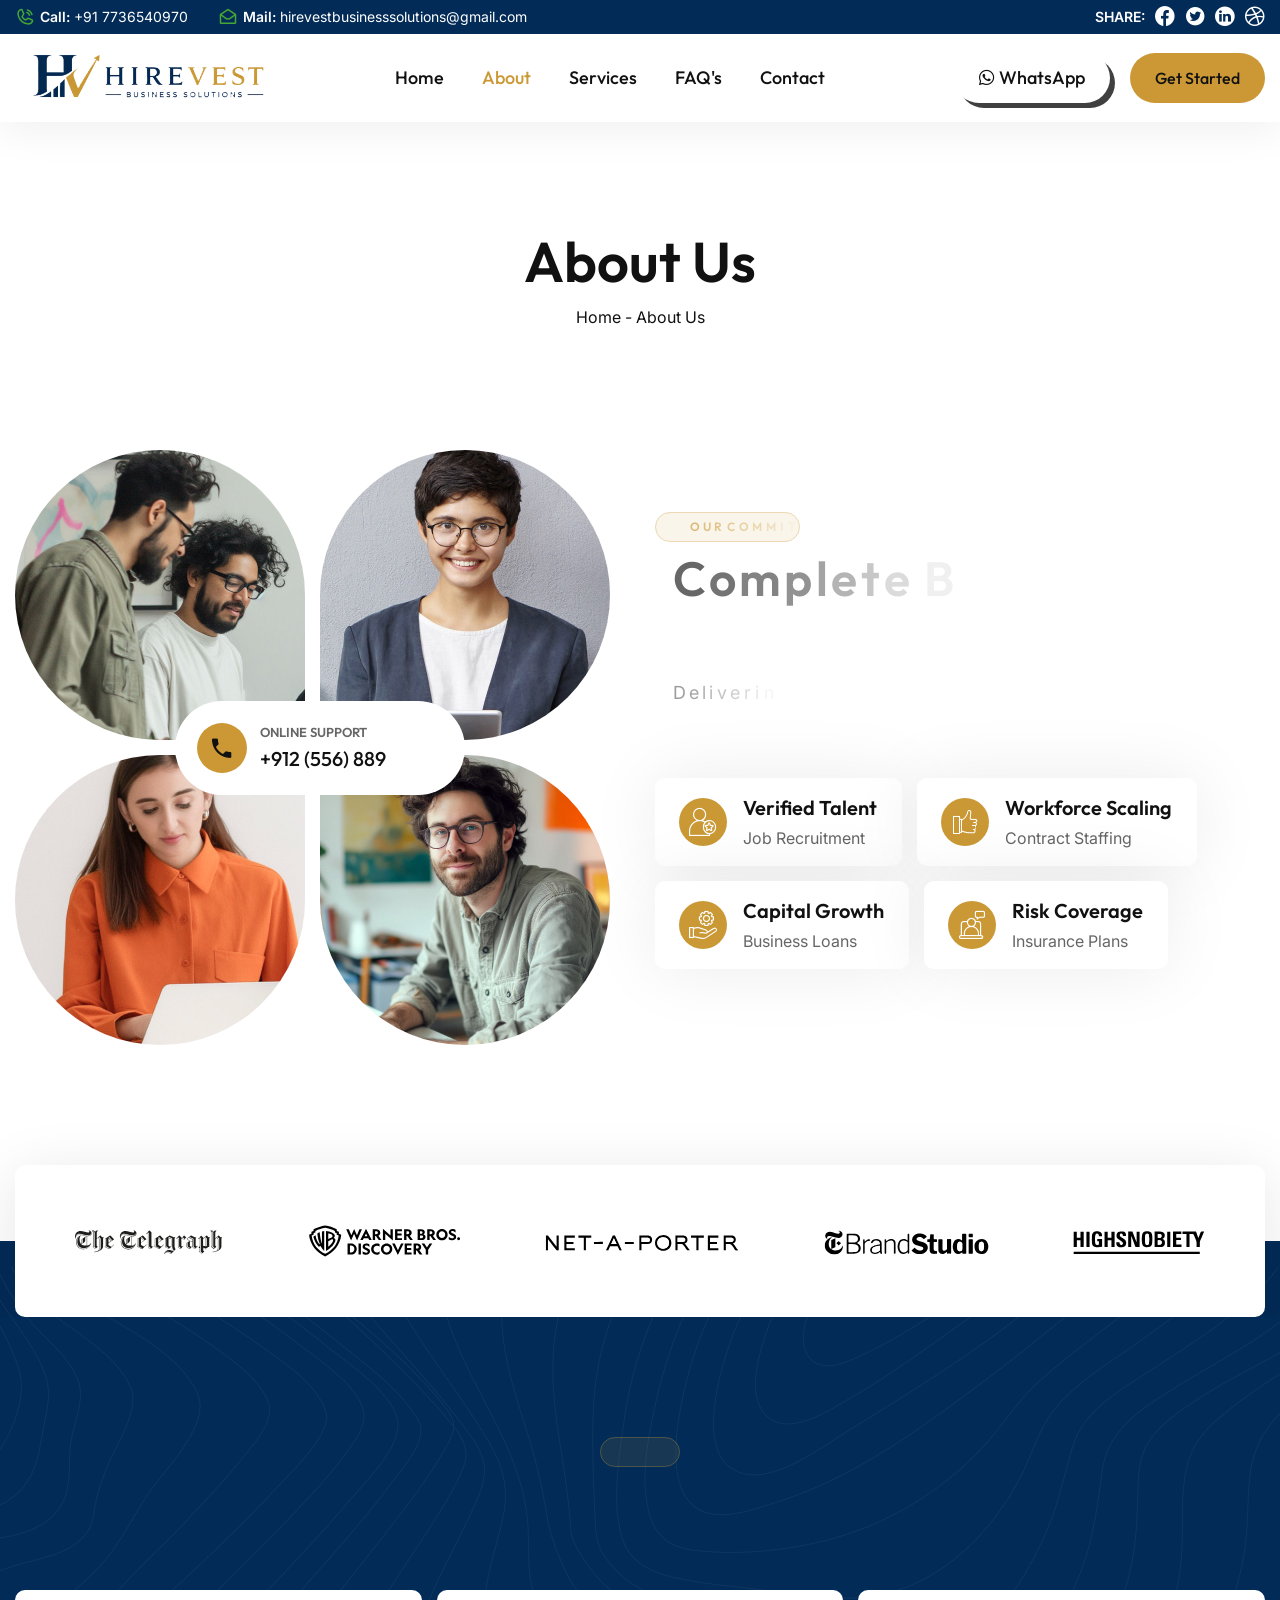
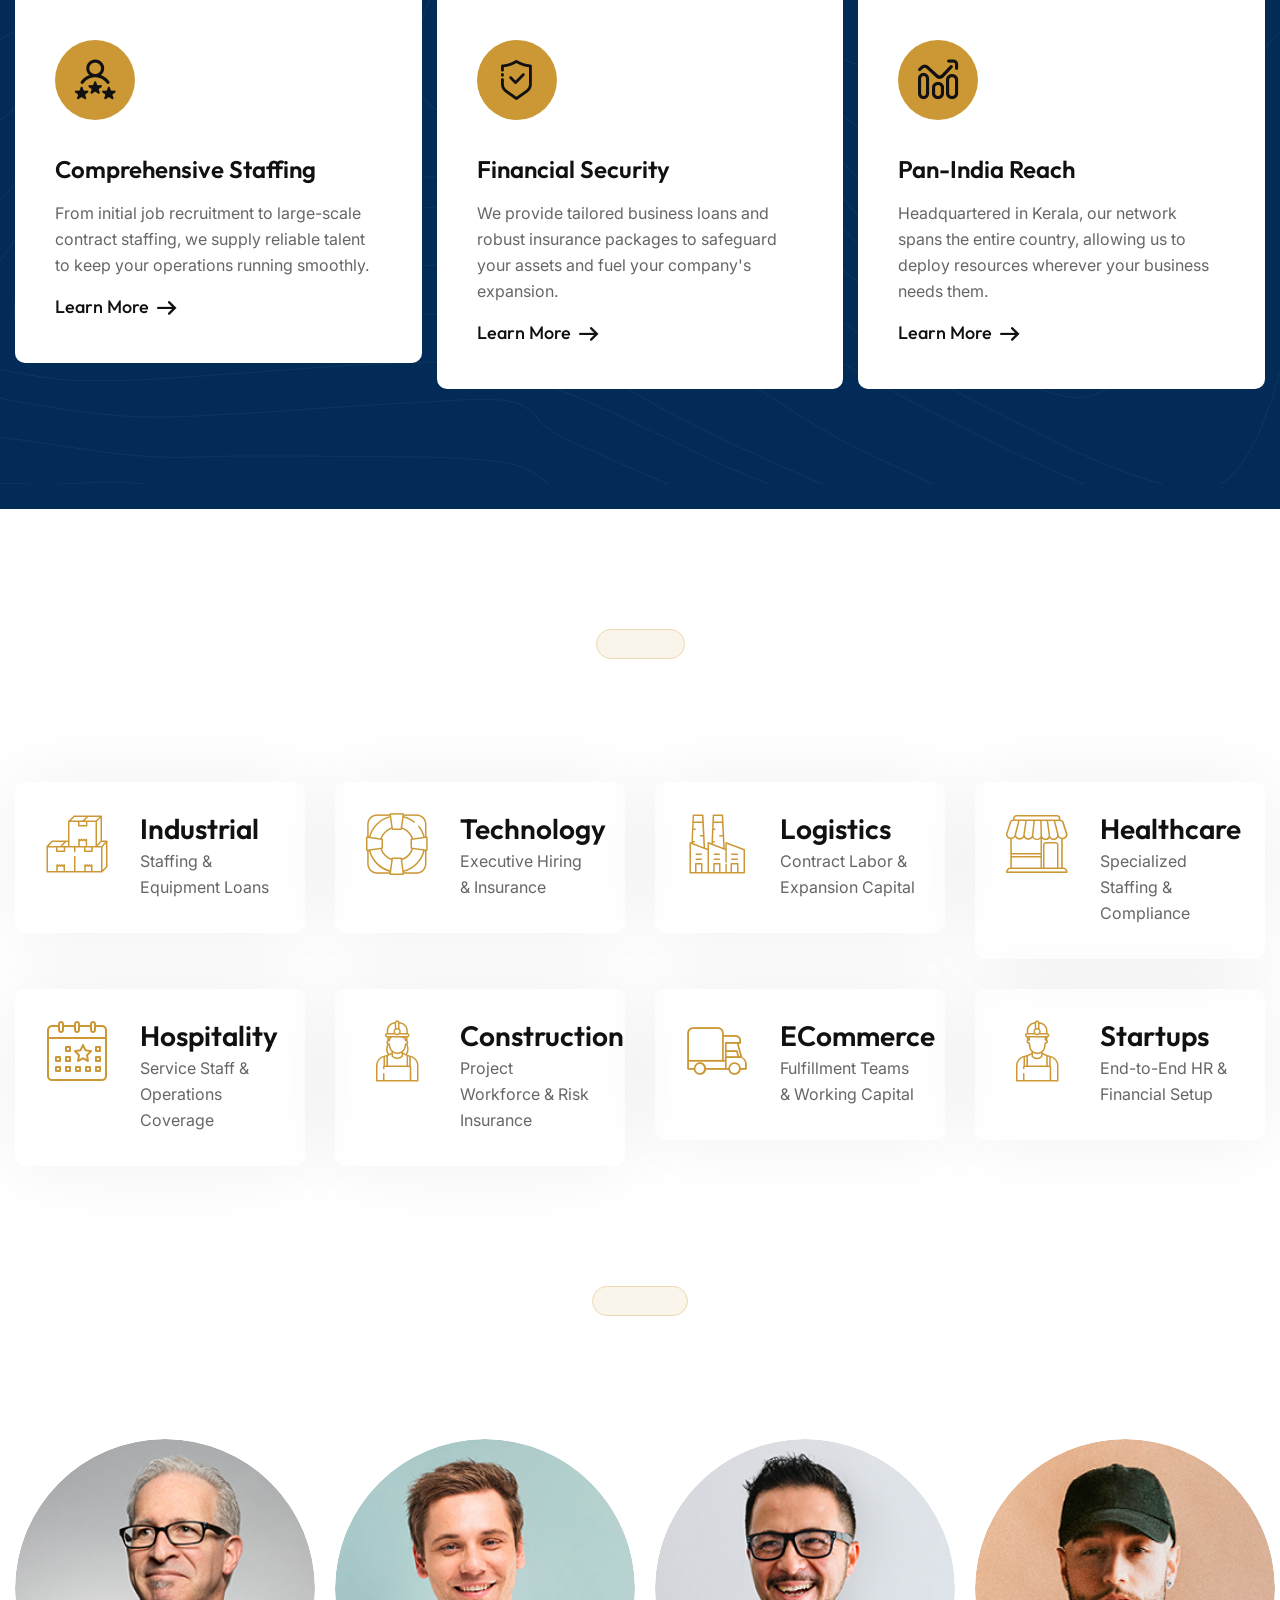
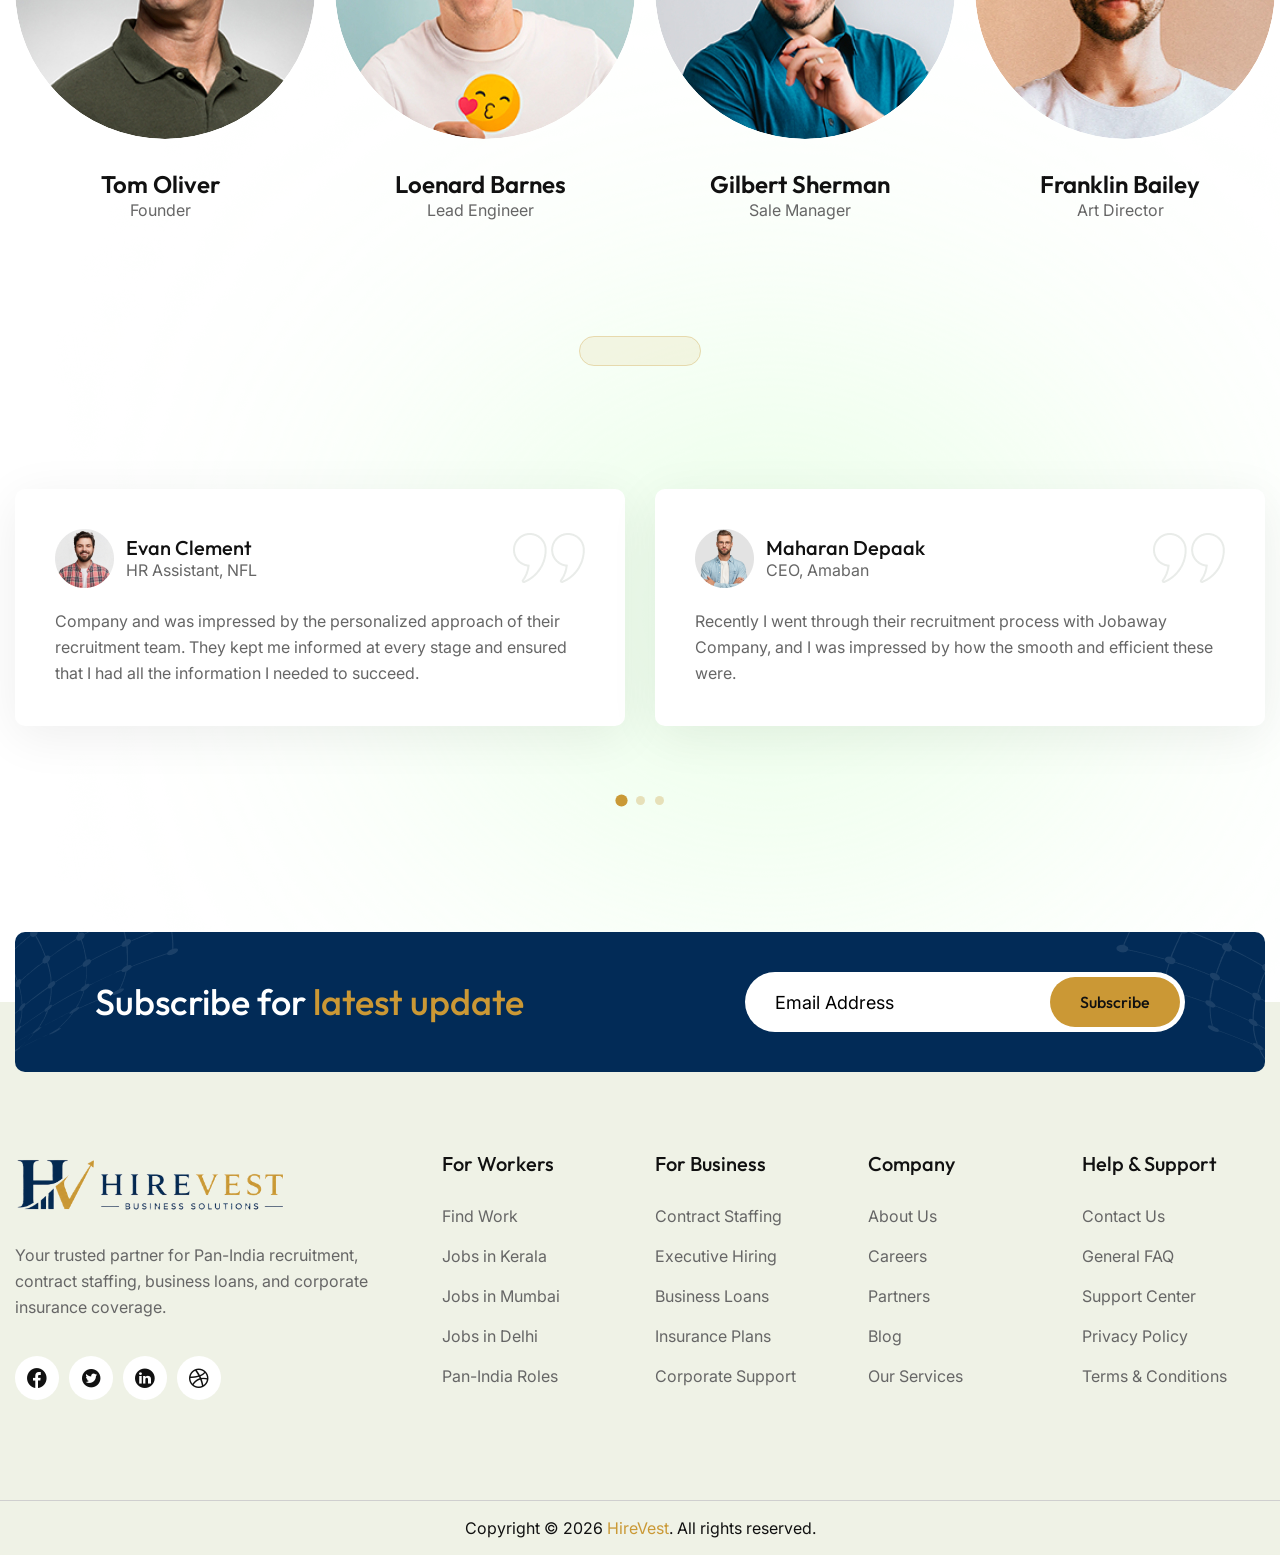
==== commit 757d426f: "updated" ====
--- a/about.html
+++ b/about.html
@@ -47,21 +47,21 @@
         <!-- main header -->
         <header class="main-header header-style-three">
             <!-- header-top -->
-            <div class="header-top">
+           <div class="header-top">
                 <div class="auto-container">
                     <div class="top-inner">
                         <ul class="info">
                             <li>
                                 <img src="images/icon-6.png" alt="">
-                                Call: <a href="tel:912345432">+91 (234) 5432</a>
+                                Call: <a href="tel:912345432">+91 7736540970</a>
                             </li>
                             <li>
                                 <img src="images/icon-7.png" alt="">
-                                Mail: <a href="mailto:jobinfo@example.com">jobinfo@example.com</a>
+                                Mail: <a href="mailto:jobinfo@example.com">hirevestbusinesssolutions@gmail.com</a>
                             </li>
                         </ul>
                         <div class="right-column">
-                            <div class="language-picker js-language-picker mr_30" data-trigger-class="btn btn--subtle">
+                            <!-- <div class="language-picker js-language-picker mr_30" data-trigger-class="btn btn--subtle">
                                 <form action="index-2.html" class="language-picker__form">
                                     <label for="language-picker-select">Select your language</label>
                                     <select name="language-picker-select" id="language-picker-select">
@@ -71,7 +71,7 @@
                                         <option lang="it" value="italiano">IT</option>
                                     </select>
                                 </form>
-                            </div>
+                            </div> -->
                             <ul class="social-links">
                                 <li><span>Share:</span></li>
                                 <li><a href="index-2.html"><i class="icon-22"></i></a></li>
@@ -82,7 +82,7 @@
                         </div>
                     </div>
                 </div>
-            </div>
+                </div>
             <!-- header-lower -->
             <div class="header-lower">
                 <div class="auto-container">
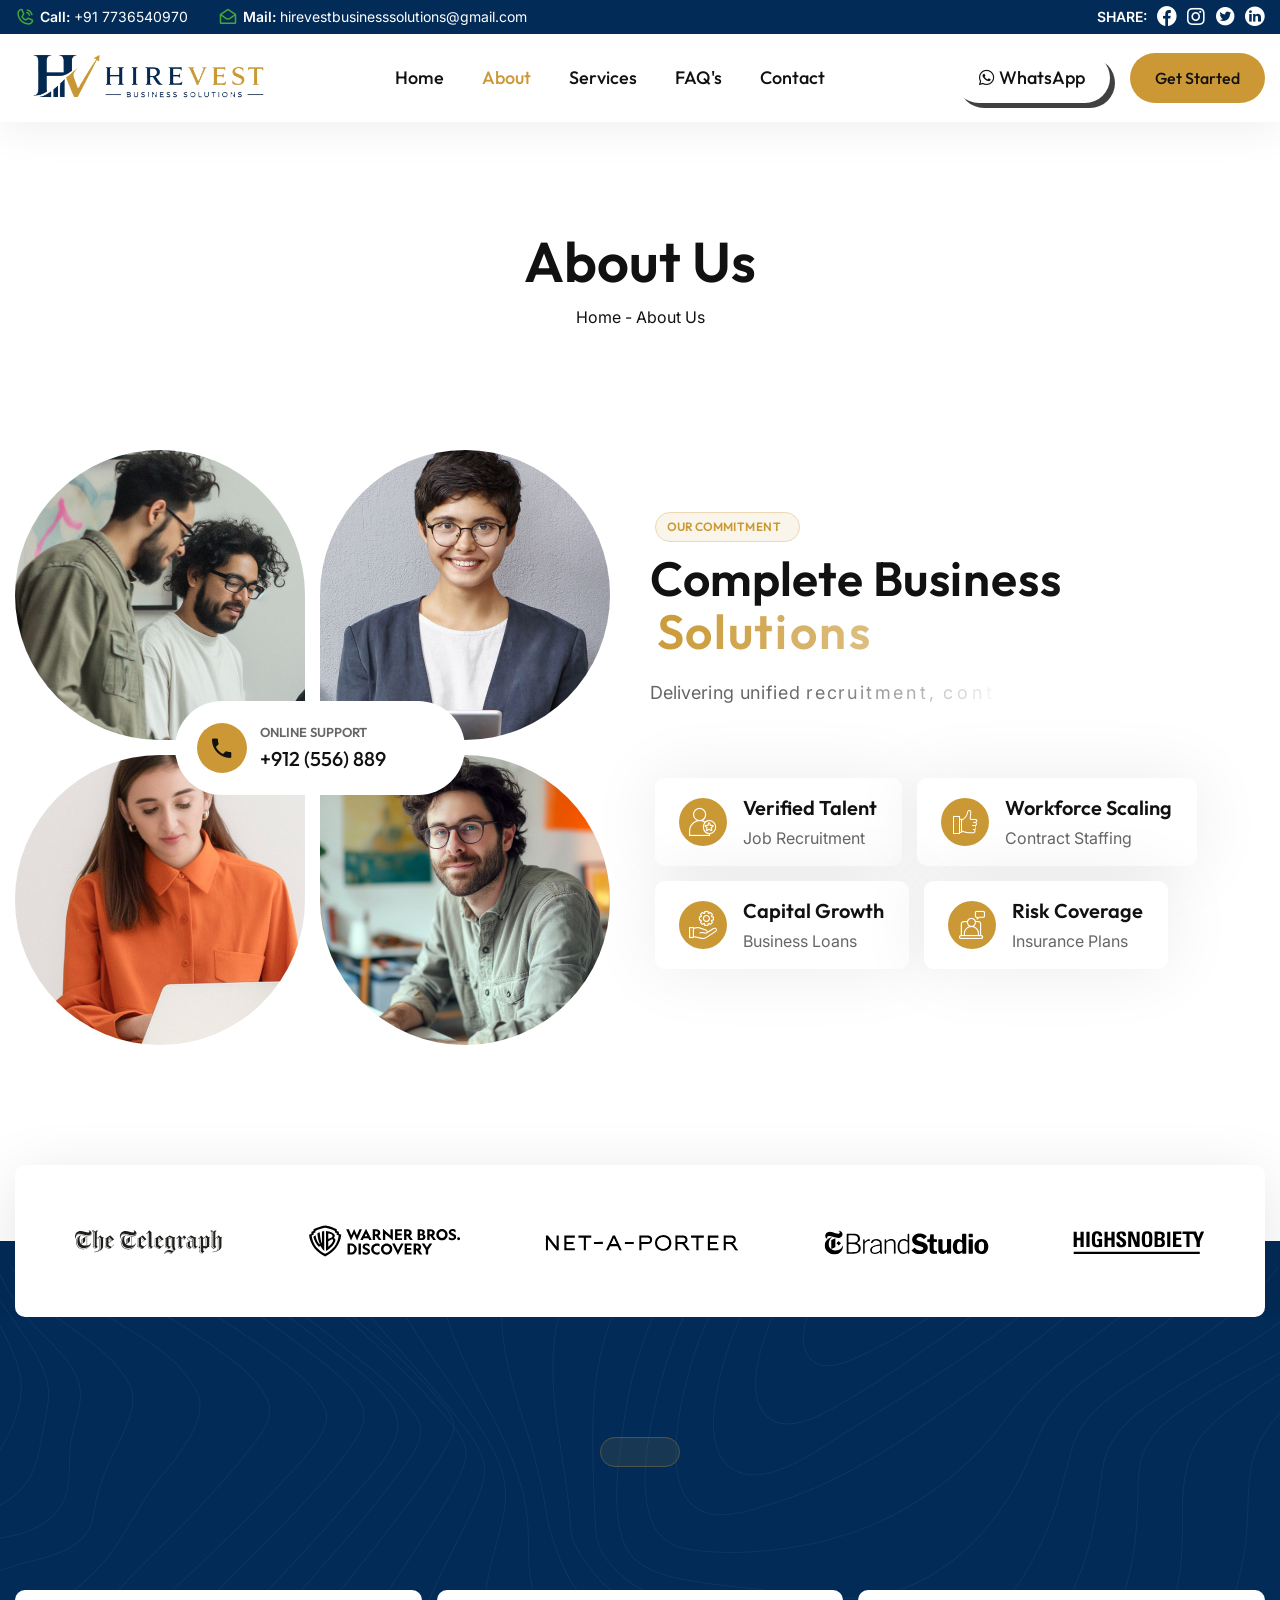
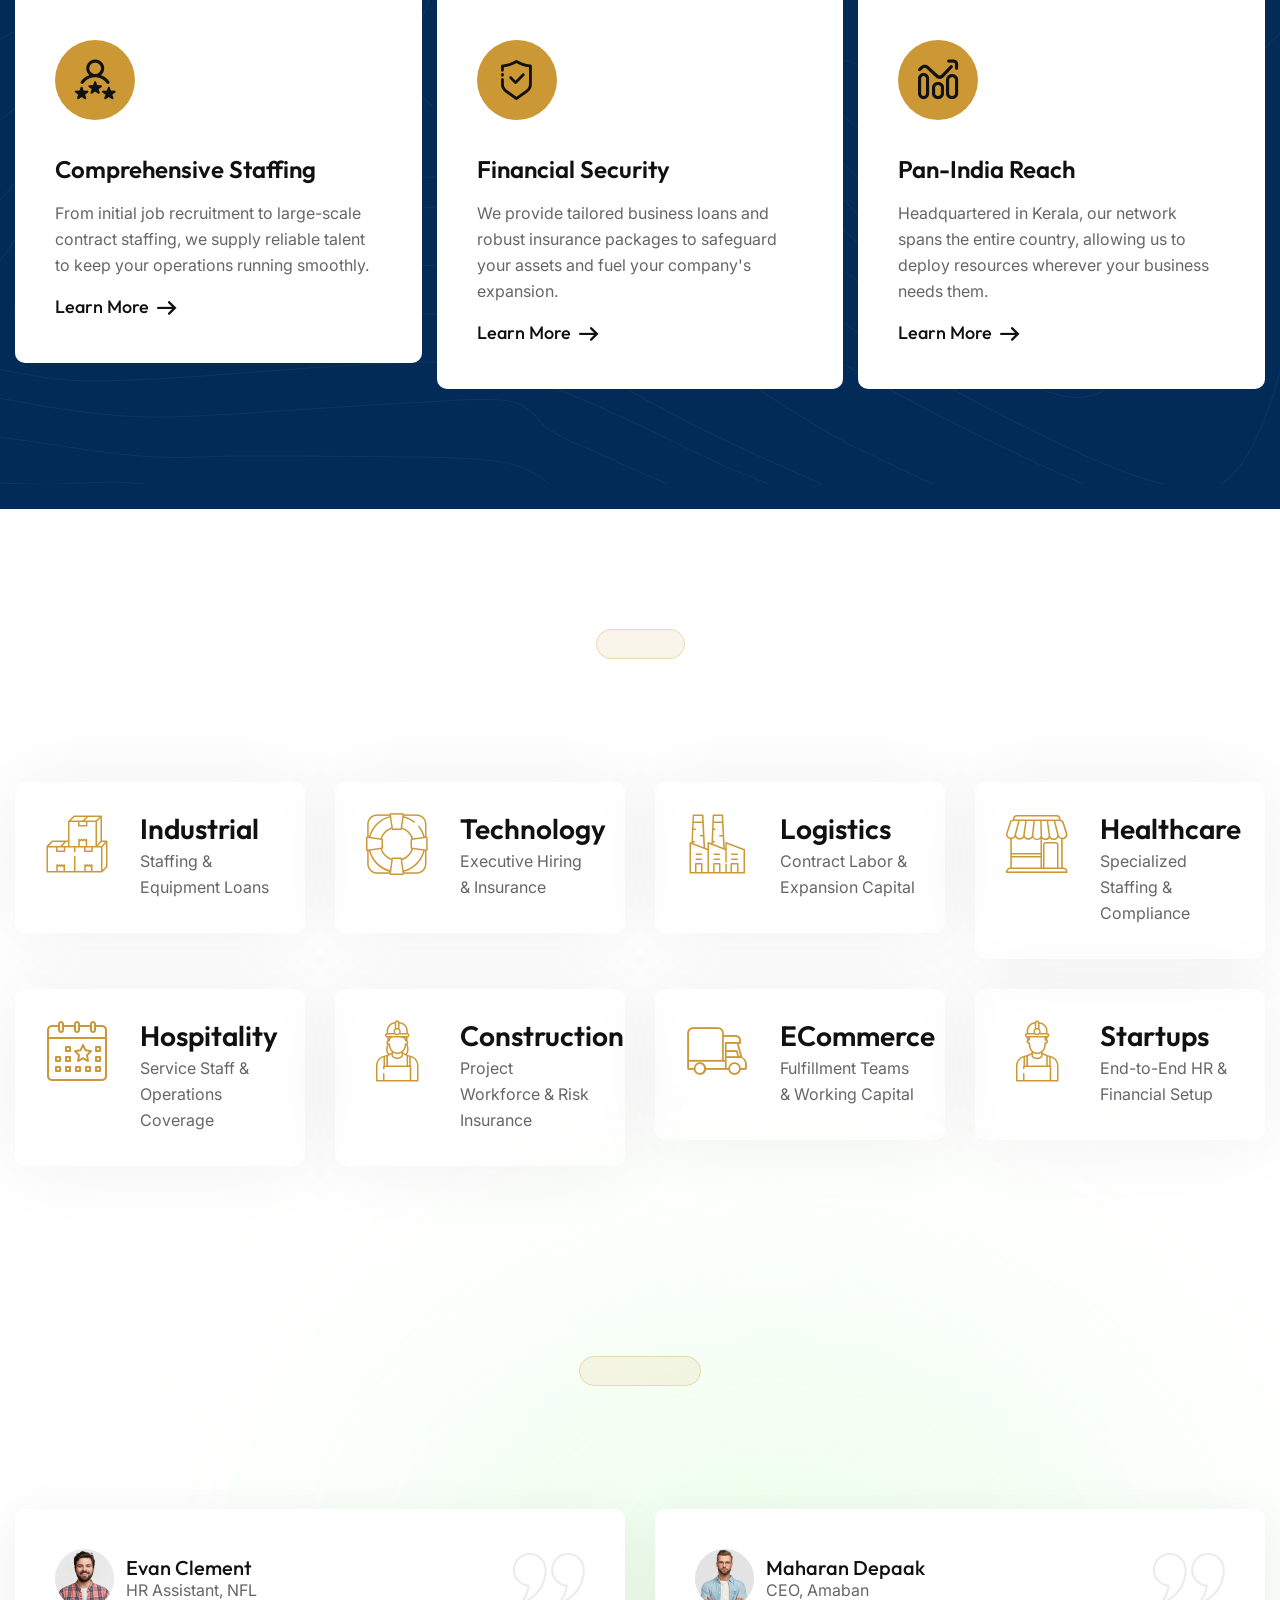
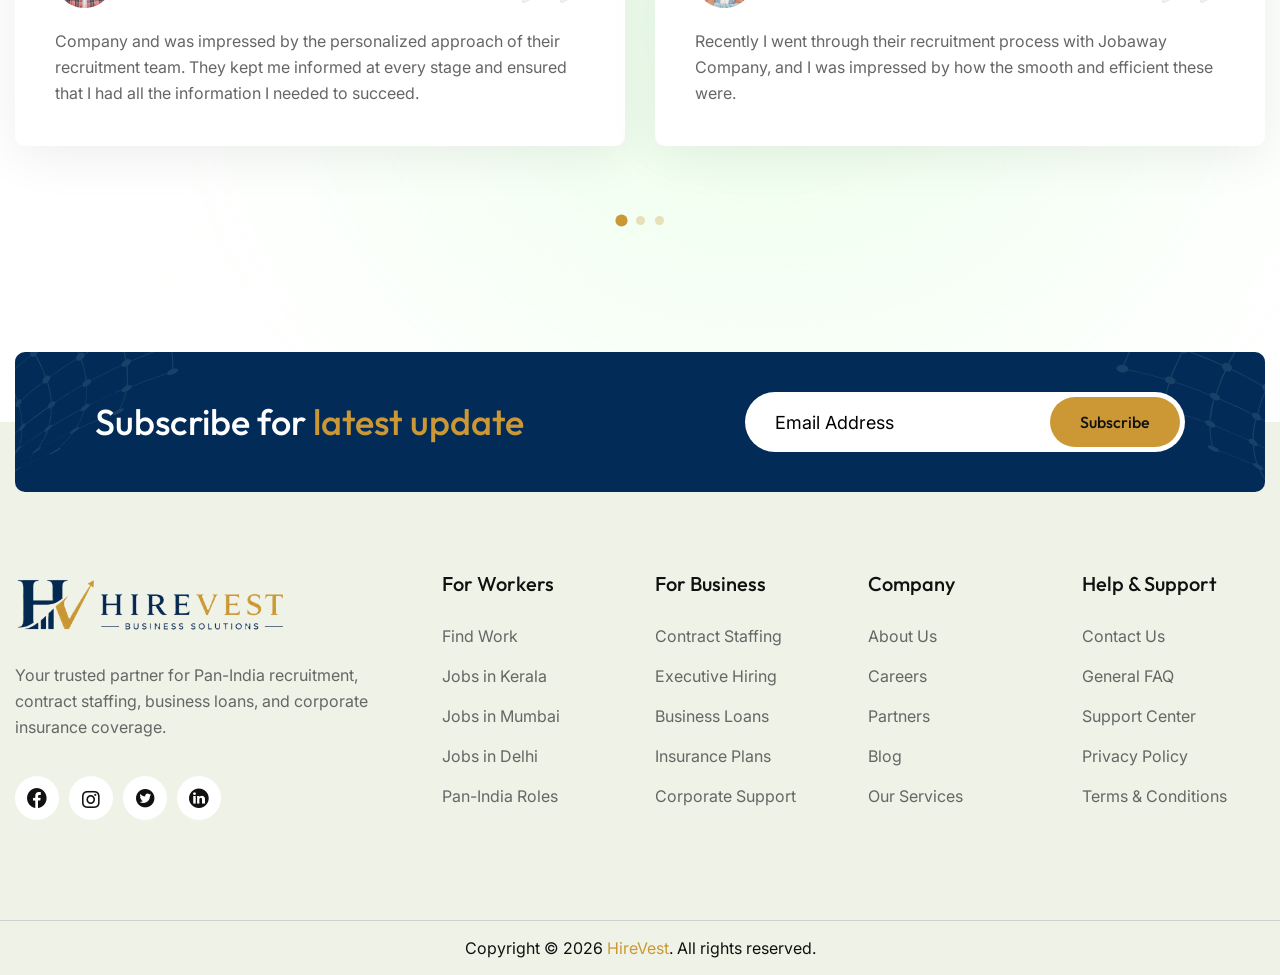
==== commit 8ed82967: "Updated Content" ====
--- a/about.html
+++ b/about.html
@@ -1,53 +1,58 @@
-<!DOCTYPE html><html lang="en"><head>
-<meta charset="utf-8">
-<meta http-equiv="X-UA-Compatible" content="IE=edge">
-<meta name="viewport" content="width=device-width, initial-scale=1.0, maximum-scale=1.0, user-scalable=0">
-
-<title>Jobaway - HTML 5 Template Preview</title>
-
-<!-- Fav Icon -->
-<link rel="icon" href="images/favicon.ico" type="image/x-icon">
-
-<!-- Google Fonts -->
-<link href="https://fonts.googleapis.com/css2?family=Outfit:wght@100..900&display=swap" rel="stylesheet">
-<link href="https://fonts.googleapis.com/css2?family=Inter:wght@100..900&family=Outfit:wght@100..900&display=swap" rel="stylesheet">
-
-<!-- Stylesheets -->
-<link href="css/font-awesome-all.css" rel="stylesheet">
-<link href="css/flaticon.css" rel="stylesheet">
-<link href="css/owl.css" rel="stylesheet">
-<link href="css/bootstrap.css" rel="stylesheet">
-<link href="css/jquery.fancybox.min.css" rel="stylesheet">
-<link href="css/animate.css" rel="stylesheet">
-<link href="css/nice-select.css" rel="stylesheet">
-<link href="css/odometer.css" rel="stylesheet">
-<link href="css/elpath.css" rel="stylesheet">
-<link href="css/color.css" id="jssDefault" rel="stylesheet">
-<link href="css/rtl.css" rel="stylesheet">
-<link href="css/style.css" rel="stylesheet">
-<link href="css/header.css" rel="stylesheet">
-<link href="css/page-title.css" rel="stylesheet">
-<link href="css/about.css" rel="stylesheet">
-<link href="css/clients.css" rel="stylesheet">
-<link href="css/chooseus.css" rel="stylesheet">
-<link href="css/industries.css" rel="stylesheet">
-<link href="css/team.css" rel="stylesheet">
-<link href="css/testimonial.css" rel="stylesheet">
-<link href="css/subscribe.css" rel="stylesheet">
-<link href="css/footer.css" rel="stylesheet">
-<link href="css/responsive.css" rel="stylesheet">
+<!DOCTYPE html>
+<html lang="en">
+
+<head>
+    <meta charset="utf-8">
+    <meta http-equiv="X-UA-Compatible" content="IE=edge">
+    <meta name="viewport" content="width=device-width, initial-scale=1.0, maximum-scale=1.0, user-scalable=0">
+
+    <title>Jobaway - HTML 5 Template Preview</title>
+
+    <!-- Fav Icon -->
+    <link rel="icon" href="images/favicon.ico" type="image/x-icon">
+
+    <!-- Google Fonts -->
+    <link href="https://fonts.googleapis.com/css2?family=Outfit:wght@100..900&display=swap" rel="stylesheet">
+    <link href="https://fonts.googleapis.com/css2?family=Inter:wght@100..900&family=Outfit:wght@100..900&display=swap"
+        rel="stylesheet">
+
+     <!-- Stylesheets -->
+    <link href="css/font-awesome-all.css" rel="stylesheet">
+    <link href="css/flaticon.css" rel="stylesheet">
+    <link href="css/owl.css" rel="stylesheet">
+    <link href="css/bootstrap.css" rel="stylesheet">
+    <link href="css/jquery.fancybox.min.css" rel="stylesheet">
+    <link href="css/animate.css" rel="stylesheet">
+    <link href="css/nice-select.css" rel="stylesheet">
+    <link href="css/odometer.css" rel="stylesheet">
+    <link href="css/elpath.css" rel="stylesheet">
+    <link href="css/color.css" id="jssDefault" rel="stylesheet">
+    <link href="css/rtl.css" rel="stylesheet">
+    <link href="css/style.css" rel="stylesheet">
+    <link href="css/header.css" rel="stylesheet">
+    <link href="css/page-title.css" rel="stylesheet">
+    <link href="css/about.css" rel="stylesheet">
+    <link href="css/clients.css" rel="stylesheet">
+    <link href="css/chooseus.css" rel="stylesheet">
+    <link href="css/industries.css" rel="stylesheet">
+    <link href="css/team.css" rel="stylesheet">
+    <link href="css/testimonial.css" rel="stylesheet">
+    <link href="css/subscribe.css" rel="stylesheet">
+    <link href="css/footer.css" rel="stylesheet">
+    <link href="css/responsive.css" rel="stylesheet">
 
 </head>
 
 
 <!-- page wrapper -->
+
 <body>
 
     <div class="boxed_wrapper ltr">
         <!-- main header -->
         <header class="main-header header-style-three">
             <!-- header-top -->
-           <div class="header-top">
+            <div class="header-top">
                 <div class="auto-container">
                     <div class="top-inner">
                         <ul class="info">
@@ -75,19 +80,24 @@
                             <ul class="social-links">
                                 <li><span>Share:</span></li>
                                 <li><a href="index-2.html"><i class="icon-22"></i></a></li>
+                                <li>
+                                    <a href="https://www.instagram.com/hirevestbusinesssolutions?utm_source=qr&igsh=NjRjdnRnd29zYmoy" target="_blank">
+                                        <i class="fab fa-instagram"></i>
+                                    </a>
+                                </li>
                                 <li><a href="index-2.html"><i class="icon-23"></i></a></li>
-                                <li><a href="index-2.html"><i class="icon-24"></i></a></li>
-                                <li><a href="index-2.html"><i class="icon-25"></i></a></li>
+                                <li><a href="index-2.html"><i class="icon-24"></i></a></li>                                
                             </ul>
                         </div>
                     </div>
                 </div>
-                </div>
+            </div>
             <!-- header-lower -->
             <div class="header-lower">
                 <div class="auto-container">
                     <div class="outer-box">
-                       <a href="index.html" style="width: 250px; padding-left: 1rem;"><img src="images/Hirevest transparent logo.png" alt=""></a>
+                        <a href="index.html" style="width: 250px; padding-left: 1rem;"><img
+                                src="images/Hirevest transparent logo.png" alt=""></a>
                         <div class="menu-area">
                             <!--Mobile Navigation Toggler-->
                             <div class="mobile-nav-toggler">
@@ -106,7 +116,7 @@
                                                 <li><a href="index-4.html">Home Four</a></li>
                                                 <li><a href="index-5.html">Home Five</a></li>
                                             </ul> -->
-                                        </li> 
+                                        </li>
                                         <li class="current"><a href="about.html">About</a></li>
                                         <li><a href="service.html">Services</a>
                                             <!-- <ul>
@@ -118,7 +128,7 @@
                                                 <li><a href="service-details-5.html">Workforce System</a></li>
                                                 <li><a href="service-details-6.html">Temporary Jobs</a></li>
                                             </ul> -->
-                                        </li> 
+                                        </li>
                                         <!-- <li class="dropdown"><a href="index.html">Pages</a>
                                             <ul>
                                                 <li class="dropdown"><a href="index.html">Job</a>
@@ -153,7 +163,7 @@
                                             </ul>
                                         </li>   -->
                                         <li><a href="faq.html">FAQ's</a></li>
-                                        <li><a href="contact.html">Contact</a></li> 
+                                        <li><a href="contact.html">Contact</a></li>
                                     </ul>
                                 </div>
                             </nav>
@@ -161,12 +171,12 @@
                         <div class="menu-right-content">
                             <!-- <div class="search-btn mr_20"><button class="search-toggler"><i class="icon-1"></i></button></div> -->
                             <div class="link-box mr_20">
-                                 <a href="https://wa.me/15551234567" target="_blank" rel="noopener" style="
+                                <a href="https://wa.me/15551234567" target="_blank" rel="noopener" style="
     box-shadow: 5px 5px 0px 0px rgba(0, 0, 0, 0.75);
     border-radius: 30px;" class="theme-btn btn-small whatsapp-btn"><i class="fab fa-whatsapp"></i>
                                     WhatsApp</a>
                             </div>
-                            <div class="btn-box"><a href="index.html" class="theme-btn btn-one">Get Started</a></div>
+                            <div class="btn-box"><a href="contact.html" class="theme-btn btn-one">Get Started</a></div>
                         </div>
                     </div>
                 </div>
@@ -176,7 +186,8 @@
             <div class="sticky-header">
                 <div class="outer-container">
                     <div class="outer-box">
-                       <a href="index.html" style="width: 250px; padding-left: 1rem;"><img src="images/Hirevest transparent logo.png" alt=""></a>
+                        <a href="index.html" style="width: 250px; padding-left: 1rem;"><img
+                                src="images/Hirevest transparent logo.png" alt=""></a>
                         <div class="menu-area">
                             <nav class="main-menu clearfix">
                                 <!--Keep This Empty / Menu will come through Javascript-->
@@ -185,12 +196,12 @@
                         <div class="menu-right-content">
                             <!-- <div class="search-btn mr_20"><button class="search-toggler"><i class="icon-1"></i></button></div> -->
                             <div class="link-box mr_20">
-                                 <a href="https://wa.me/15551234567" target="_blank" rel="noopener" style="
+                                <a href="https://wa.me/15551234567" target="_blank" rel="noopener" style="
     box-shadow: 5px 5px 0px 0px rgba(0, 0, 0, 0.75);
     border-radius: 30px;" class="theme-btn btn-small whatsapp-btn"><i class="fab fa-whatsapp"></i>
                                     WhatsApp</a>
                             </div>
-                            <div class="btn-box"><a href="index.html" class="theme-btn btn-one">Get Started</a></div>
+                            <div class="btn-box"><a href="contact.html" class="theme-btn btn-one">Get Started</a></div>
                         </div>
                     </div>
                 </div>
@@ -206,22 +217,24 @@
             <nav class="menu-box">
                 <div class="nav-logo"><a href="index.html"><img src="images/Hirevest transp
                 arent logo.png" alt="" title=""></a></div>
-                <div class="menu-outer"><!--Here Menu Will Come Automatically Via Javascript / Same Menu as in Header--></div>
+                <div class="menu-outer">
+                    <!--Here Menu Will Come Automatically Via Javascript / Same Menu as in Header-->
+                </div>
                 <div class="contact-info">
                     <h4>Contact Info</h4>
                     <ul>
-                        <li>Chicago 12, Melborne City, USA</li>
-                        <li><a href="tel:+8801682648101">+88 01682648101</a></li>
-                        <li><a href="mailto:info@example.com">info@example.com</a></li>
+                        <li>570 Puranattukara PO Puthussery Thrissur, Kerala, India</li>
+                        <li><a href="tel:+917736540970">+91 7736540970</a></li>
+                        <li><a href="tel:+918089331054">+91 8089331054</a></li>
+                        <li><a href="mailto:info@example.com">hirevestbusinesssolutions@gmail.com</a></li>  
                     </ul>
                 </div>
                 <div class="social-links">
                     <ul class="clearfix">
+                        <li><a href="index.html"><span class="fab fa-facebook-square"></span></a></li>                        
+                        <li><a href="https://www.instagram.com/hirevestbusinesssolutions?utm_source=qr&igsh=NjRjdnRnd29zYmoy"><span class="fab fa-instagram"></span></a></li>
+                        <li><a href="index.html"><span class="fab fa-youtube"></span></a></li>                        
                         <li><a href="index.html"><span class="fab fa-twitter"></span></a></li>
-                        <li><a href="index.html"><span class="fab fa-facebook-square"></span></a></li>
-                        <li><a href="index.html"><span class="fab fa-pinterest-p"></span></a></li>
-                        <li><a href="index.html"><span class="fab fa-instagram"></span></a></li>
-                        <li><a href="index.html"><span class="fab fa-youtube"></span></a></li>
                     </ul>
                 </div>
             </nav>
@@ -274,7 +287,8 @@
                                 <div class="sec-title pb_40 sec-title-animation animation-style2">
                                     <span class="sub-title mb_10 title-animation">Our Commitment</span>
                                     <h2 class="title-animation">Complete Business <span>Solutions</span></h2>
-                                    <p class="title-animation">Delivering unified recruitment, contract staffing, and corporate financial solutions to scale your operations effortlessly.</p>
+                                    <p class="title-animation">Delivering unified recruitment, contract staffing, and
+                                        corporate financial solutions to scale your operations effortlessly.</p>
                                 </div>
                                 <div class="inner-box clearfix">
                                     <div class="single-item">
@@ -313,24 +327,34 @@
             <div class="auto-container">
                 <div class="inner-container">
                     <div class="clients-box">
-                        <figure class="clients-logo"><a href="index.html"><img src="images/clients-1.png" alt=""></a></figure>
-                        <figure class="overlay-logo"><a href="index.html"><img src="images/clients-1.png" alt=""></a></figure>
+                        <figure class="clients-logo"><a href="index.html"><img src="images/clients-1.png" alt=""></a>
+                        </figure>
+                        <figure class="overlay-logo"><a href="index.html"><img src="images/clients-1.png" alt=""></a>
+                        </figure>
                     </div>
                     <div class="clients-box">
-                        <figure class="clients-logo"><a href="index.html"><img src="images/clients-2.png" alt=""></a></figure>
-                        <figure class="overlay-logo"><a href="index.html"><img src="images/clients-2.png" alt=""></a></figure>
+                        <figure class="clients-logo"><a href="index.html"><img src="images/clients-2.png" alt=""></a>
+                        </figure>
+                        <figure class="overlay-logo"><a href="index.html"><img src="images/clients-2.png" alt=""></a>
+                        </figure>
                     </div>
                     <div class="clients-box">
-                        <figure class="clients-logo"><a href="index.html"><img src="images/clients-3.png" alt=""></a></figure>
-                        <figure class="overlay-logo"><a href="index.html"><img src="images/clients-3.png" alt=""></a></figure>
+                        <figure class="clients-logo"><a href="index.html"><img src="images/clients-3.png" alt=""></a>
+                        </figure>
+                        <figure class="overlay-logo"><a href="index.html"><img src="images/clients-3.png" alt=""></a>
+                        </figure>
                     </div>
                     <div class="clients-box">
-                        <figure class="clients-logo"><a href="index.html"><img src="images/clients-4.png" alt=""></a></figure>
-                        <figure class="overlay-logo"><a href="index.html"><img src="images/clients-4.png" alt=""></a></figure>
+                        <figure class="clients-logo"><a href="index.html"><img src="images/clients-4.png" alt=""></a>
+                        </figure>
+                        <figure class="overlay-logo"><a href="index.html"><img src="images/clients-4.png" alt=""></a>
+                        </figure>
                     </div>
                     <div class="clients-box">
-                        <figure class="clients-logo"><a href="index.html"><img src="images/clients-5.png" alt=""></a></figure>
-                        <figure class="overlay-logo"><a href="index.html"><img src="images/clients-5.png" alt=""></a></figure>
+                        <figure class="clients-logo"><a href="index.html"><img src="images/clients-5.png" alt=""></a>
+                        </figure>
+                        <figure class="overlay-logo"><a href="index.html"><img src="images/clients-5.png" alt=""></a>
+                        </figure>
                     </div>
                 </div>
             </div>
@@ -353,7 +377,8 @@
                                 <div class="inner-box">
                                     <div class="icon-box"><i class="icon-4"></i></div>
                                     <h3><a href="index.html">Comprehensive Staffing</a></h3>
-                                    <p>From initial job recruitment to large-scale contract staffing, we supply reliable talent to keep your operations running smoothly.</p>
+                                    <p>From initial job recruitment to large-scale contract staffing, we supply reliable
+                                        talent to keep your operations running smoothly.</p>
                                     <div class="link"><a href="index.html">Learn More<i class="icon-7"></i></a></div>
                                 </div>
                             </div>
@@ -363,7 +388,8 @@
                                 <div class="inner-box">
                                     <div class="icon-box"><i class="icon-5"></i></div>
                                     <h3><a href="index.html">Financial Security</a></h3>
-                                    <p>We provide tailored business loans and robust insurance packages to safeguard your assets and fuel your company's expansion.</p>
+                                    <p>We provide tailored business loans and robust insurance packages to safeguard
+                                        your assets and fuel your company's expansion.</p>
                                     <div class="link"><a href="index.html">Learn More<i class="icon-7"></i></a></div>
                                 </div>
                             </div>
@@ -373,7 +399,8 @@
                                 <div class="inner-box">
                                     <div class="icon-box"><i class="icon-6"></i></div>
                                     <h3><a href="index.html">Pan-India Reach</a></h3>
-                                    <p>Headquartered in Kerala, our network spans the entire country, allowing us to deploy resources wherever your business needs them.</p>
+                                    <p>Headquartered in Kerala, our network spans the entire country, allowing us to
+                                        deploy resources wherever your business needs them.</p>
                                     <div class="link"><a href="index.html">Learn More<i class="icon-7"></i></a></div>
                                 </div>
                             </div>
@@ -472,7 +499,7 @@
 
 
         <!-- team-section -->
-        <section class="team-section z_1 centred pt_0 pb_0">
+        <!-- <section class="team-section z_1 centred pt_0 pb_0">
             <div class="auto-container">
                 <div class="sec-title pb_60 sec-title-animation animation-style2">
                     <span class="sub-title mb_10 title-animation">Our Team</span>
@@ -537,7 +564,7 @@
                     </div>
                 </div>
             </div>
-        </section>
+        </section> -->
         <!-- team-section end -->
 
 
@@ -558,7 +585,9 @@
                                 <h4>Evan Clement</h4>
                                 <span class="designation">HR Assistant, NFL</span>
                             </div>
-                            <p>Company and was impressed by the personalized approach of their recruitment team. They kept me informed at every stage and ensured that I had all the information I needed to succeed.</p>
+                            <p>Company and was impressed by the personalized approach of their recruitment team. They
+                                kept me informed at every stage and ensured that I had all the information I needed to
+                                succeed.</p>
                         </div>
                     </div>
                     <div class="testimonial-block-two">
@@ -569,7 +598,8 @@
                                 <h4>Maharan Depaak</h4>
                                 <span class="designation">CEO, Amaban</span>
                             </div>
-                            <p>Recently I went through their recruitment process with Jobaway Company, and I was impressed by how the smooth and efficient these were.</p>
+                            <p>Recently I went through their recruitment process with Jobaway Company, and I was
+                                impressed by how the smooth and efficient these were.</p>
                         </div>
                     </div>
                     <div class="testimonial-block-two">
@@ -580,7 +610,9 @@
                                 <h4>Evan Clement</h4>
                                 <span class="designation">HR Assistant, NFL</span>
                             </div>
-                            <p>Company and was impressed by the personalized approach of their recruitment team. They kept me informed at every stage and ensured that I had all the information I needed to succeed.</p>
+                            <p>Company and was impressed by the personalized approach of their recruitment team. They
+                                kept me informed at every stage and ensured that I had all the information I needed to
+                                succeed.</p>
                         </div>
                     </div>
                     <div class="testimonial-block-two">
@@ -591,7 +623,8 @@
                                 <h4>Maharan Depaak</h4>
                                 <span class="designation">CEO, Amaban</span>
                             </div>
-                            <p>Recently I went through their recruitment process with Jobaway Company, and I was impressed by how the smooth and efficient these were.</p>
+                            <p>Recently I went through their recruitment process with Jobaway Company, and I was
+                                impressed by how the smooth and efficient these were.</p>
                         </div>
                     </div>
                     <div class="testimonial-block-two">
@@ -602,7 +635,9 @@
                                 <h4>Evan Clement</h4>
                                 <span class="designation">HR Assistant, NFL</span>
                             </div>
-                            <p>Company and was impressed by the personalized approach of their recruitment team. They kept me informed at every stage and ensured that I had all the information I needed to succeed.</p>
+                            <p>Company and was impressed by the personalized approach of their recruitment team. They
+                                kept me informed at every stage and ensured that I had all the information I needed to
+                                succeed.</p>
                         </div>
                     </div>
                     <div class="testimonial-block-two">
@@ -613,7 +648,8 @@
                                 <h4>Maharan Depaak</h4>
                                 <span class="designation">CEO, Amaban</span>
                             </div>
-                            <p>Recently I went through their recruitment process with Jobaway Company, and I was impressed by how the smooth and efficient these were.</p>
+                            <p>Recently I went through their recruitment process with Jobaway Company, and I was
+                                impressed by how the smooth and efficient these were.</p>
                         </div>
                     </div>
                 </div>
@@ -622,7 +658,7 @@
         <!-- testimonial-style-two end -->
 
 
-               <!-- subscribe-style-two -->
+        <!-- subscribe-style-two -->
         <section class="subscribe-style-two">
             <div class="bg-color"></div>
             <div class="auto-container">
@@ -649,7 +685,7 @@
 
 
         <!-- main-footer -->
-       <footer class="main-footer home-2">
+        <footer class="main-footer home-2">
             <div class="widget-section p_relative pt_80 pb_100">
                 <div class="auto-container">
                     <div class="row clearfix">
@@ -658,12 +694,17 @@
                                 <figure class="footer-logo mb_20"><a href="index.html"><img
                                             src="images/Hirevest transparent logo.png" alt="" style="width: 270px;"></a>
                                 </figure>
-                                <p>Your trusted partner for Pan-India recruitment, contract staffing, business loans, and corporate insurance coverage.</p>
+                                <p>Your trusted partner for Pan-India recruitment, contract staffing, business loans,
+                                    and corporate insurance coverage.</p>
                                 <ul class="social-links">
-                                    <li><a href="index.html"><i class="icon-22"></i></a></li>
-                                    <li><a href="index.html"><i class="icon-23"></i></a></li>
-                                    <li><a href="index.html"><i class="icon-24"></i></a></li>
-                                    <li><a href="index.html"><i class="icon-25"></i></a></li>
+                                    <li><a href="index-2.html"><i class="icon-22"></i></a></li>
+                                <li>
+                                    <a href="https://www.instagram.com/hirevestbusinesssolutions?utm_source=qr&igsh=NjRjdnRnd29zYmoy" target="_blank">
+                                        <i class="fab fa-instagram"></i>
+                                    </a>
+                                </li>
+                                <li><a href="index-2.html"><i class="icon-23"></i></a></li>
+                                <li><a href="index-2.html"><i class="icon-24"></i></a></li>
                                 </ul>
                             </div>
                         </div>
@@ -752,7 +793,7 @@
                 <path d="M50,1 a49,49 0 0,1 0,98 a49,49 0 0,1 0,-98"></path>
             </svg>
         </div>
-        
+
     </div>
 
 
@@ -783,4 +824,6 @@
 
 
 
-</body><!-- End of .page_wrapper --></html>+</body><!-- End of .page_wrapper -->
+
+</html>
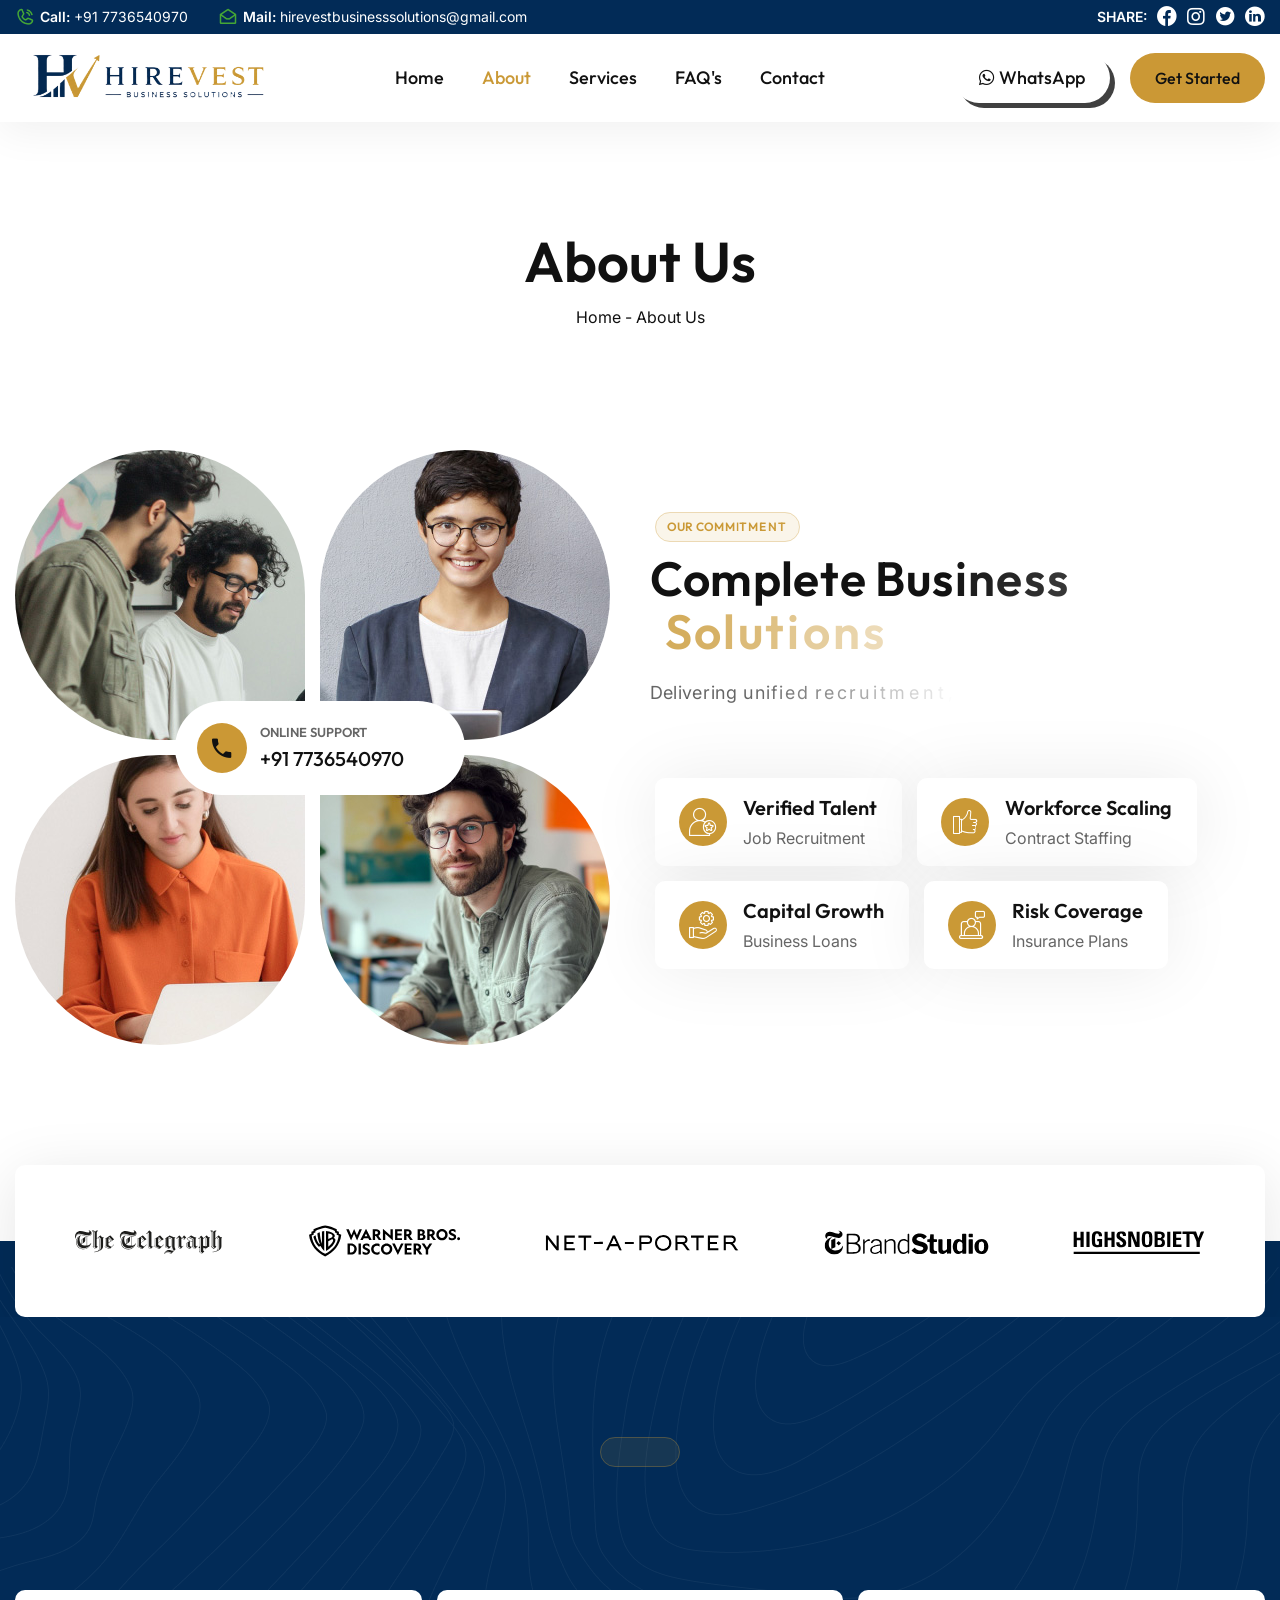
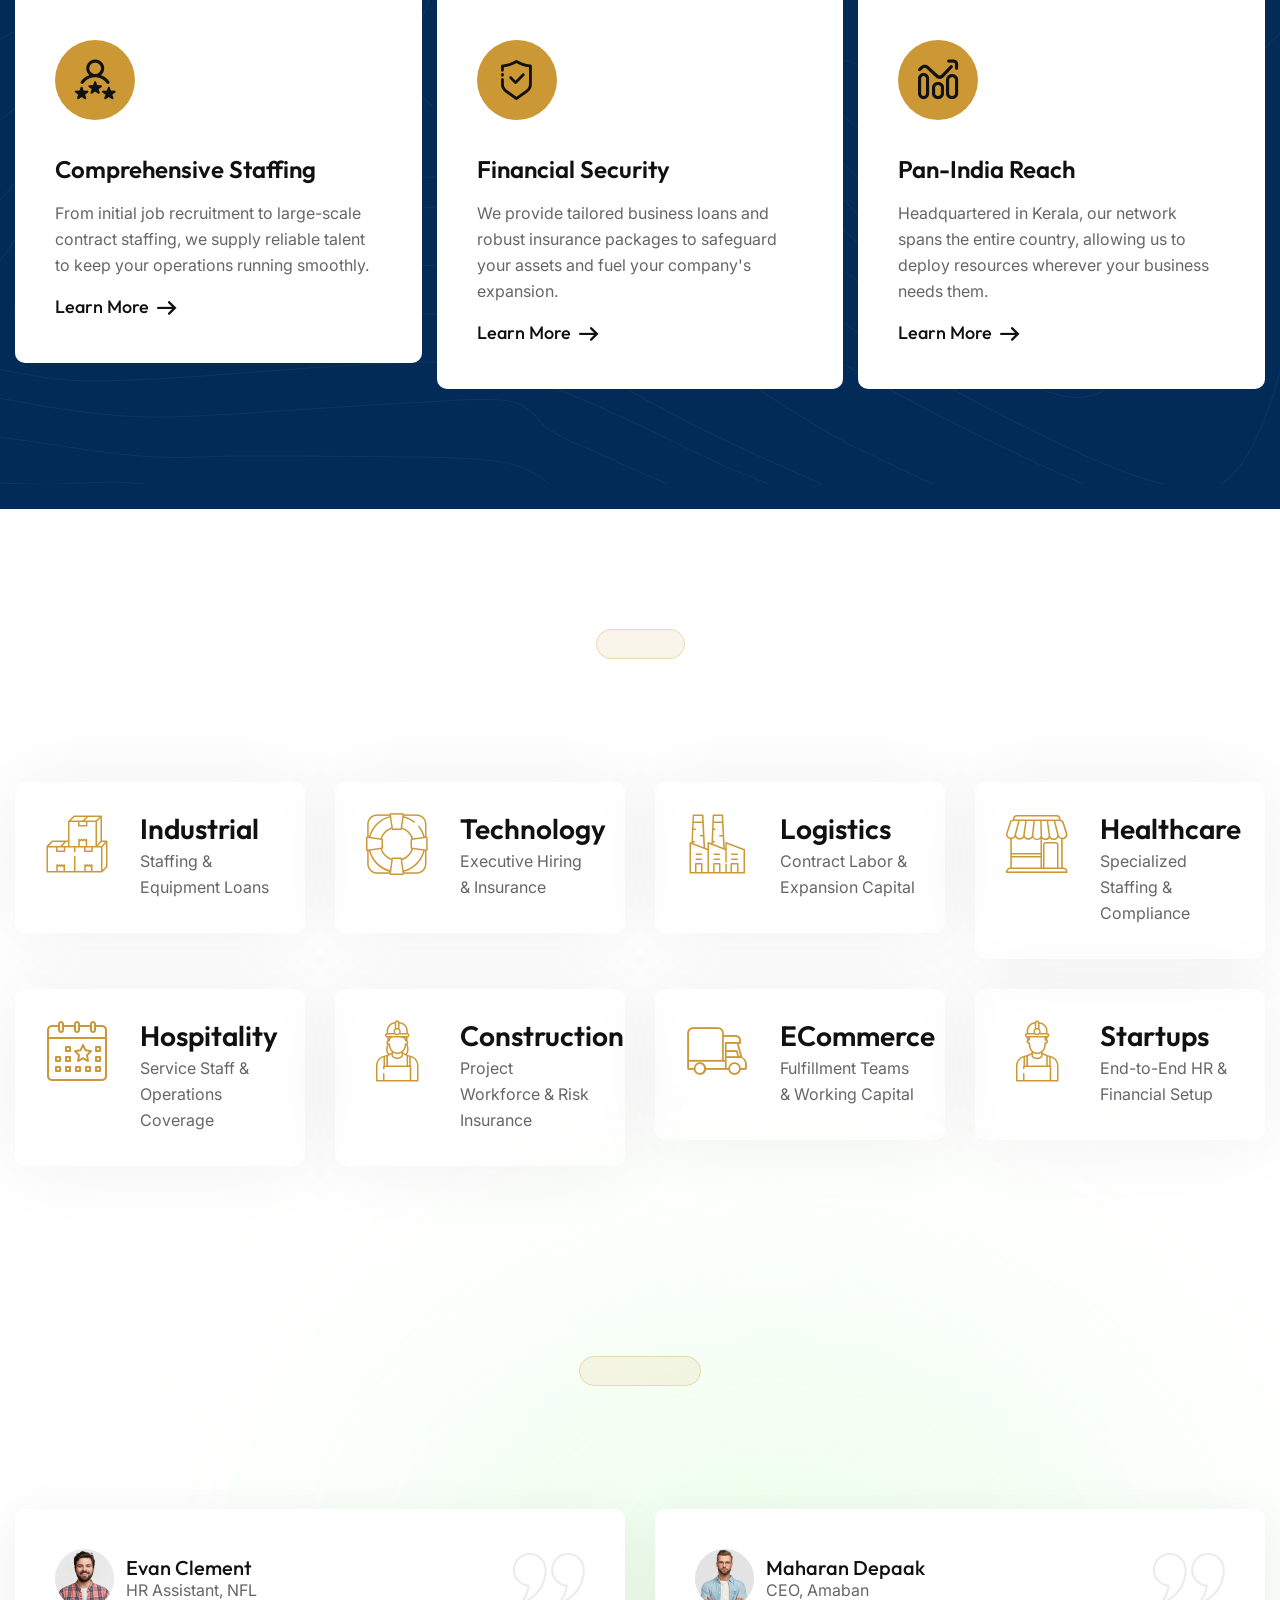
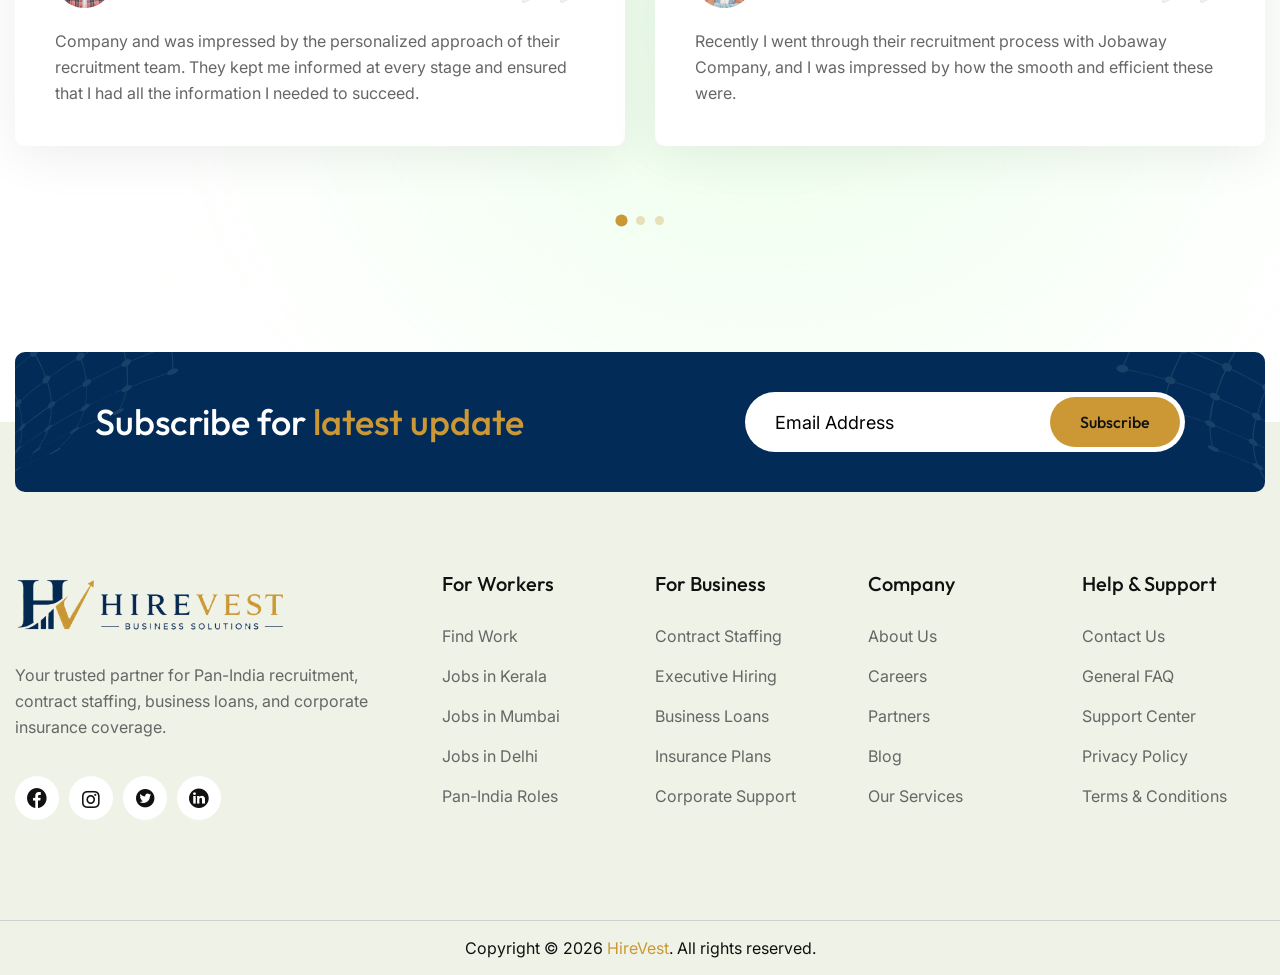
==== commit 34dad915: "content updated" ====
--- a/about.html
+++ b/about.html
@@ -6,7 +6,7 @@
     <meta http-equiv="X-UA-Compatible" content="IE=edge">
     <meta name="viewport" content="width=device-width, initial-scale=1.0, maximum-scale=1.0, user-scalable=0">
 
-    <title>Jobaway - HTML 5 Template Preview</title>
+    <title>HireVest | Recruitment, Contract Staffing, Business Loans & Insurance in India</title>
 
     <!-- Fav Icon -->
     <link rel="icon" href="images/favicon.ico" type="image/x-icon">
@@ -171,9 +171,10 @@
                         <div class="menu-right-content">
                             <!-- <div class="search-btn mr_20"><button class="search-toggler"><i class="icon-1"></i></button></div> -->
                             <div class="link-box mr_20">
-                                <a href="https://wa.me/15551234567" target="_blank" rel="noopener" style="
-    box-shadow: 5px 5px 0px 0px rgba(0, 0, 0, 0.75);
-    border-radius: 30px;" class="theme-btn btn-small whatsapp-btn"><i class="fab fa-whatsapp"></i>
+                                <a href="https://wa.me/918089331054" data-whatsapp="918089331054" target="_blank"
+                                    rel="noopener" style="
+                    box-shadow: 5px 5px 0px 0px rgba(0, 0, 0, 0.75);
+                    border-radius: 30px;" class="theme-btn btn-small whatsapp-btn"><i class="fab fa-whatsapp"></i>
                                     WhatsApp</a>
                             </div>
                             <div class="btn-box"><a href="contact.html" class="theme-btn btn-one">Get Started</a></div>
@@ -196,9 +197,10 @@
                         <div class="menu-right-content">
                             <!-- <div class="search-btn mr_20"><button class="search-toggler"><i class="icon-1"></i></button></div> -->
                             <div class="link-box mr_20">
-                                <a href="https://wa.me/15551234567" target="_blank" rel="noopener" style="
-    box-shadow: 5px 5px 0px 0px rgba(0, 0, 0, 0.75);
-    border-radius: 30px;" class="theme-btn btn-small whatsapp-btn"><i class="fab fa-whatsapp"></i>
+                                <a href="https://wa.me/918089331054" data-whatsapp="918089331054" target="_blank"
+                                    rel="noopener" style="
+                    box-shadow: 5px 5px 0px 0px rgba(0, 0, 0, 0.75);
+                    border-radius: 30px;" class="theme-btn btn-small whatsapp-btn"><i class="fab fa-whatsapp"></i>
                                     WhatsApp</a>
                             </div>
                             <div class="btn-box"><a href="contact.html" class="theme-btn btn-one">Get Started</a></div>
@@ -276,7 +278,7 @@
                                 <div class="support-box">
                                     <div class="icon-box"><i class="icon-28"></i></div>
                                     <span>Online Support</span>
-                                    <h4><a href="tel:912556889">+912 (556) 889</a></h4>
+                                    <h4><a href="tel:912556889">+91 7736540970</a></h4>
                                 </div>
                             </div>
                         </div>
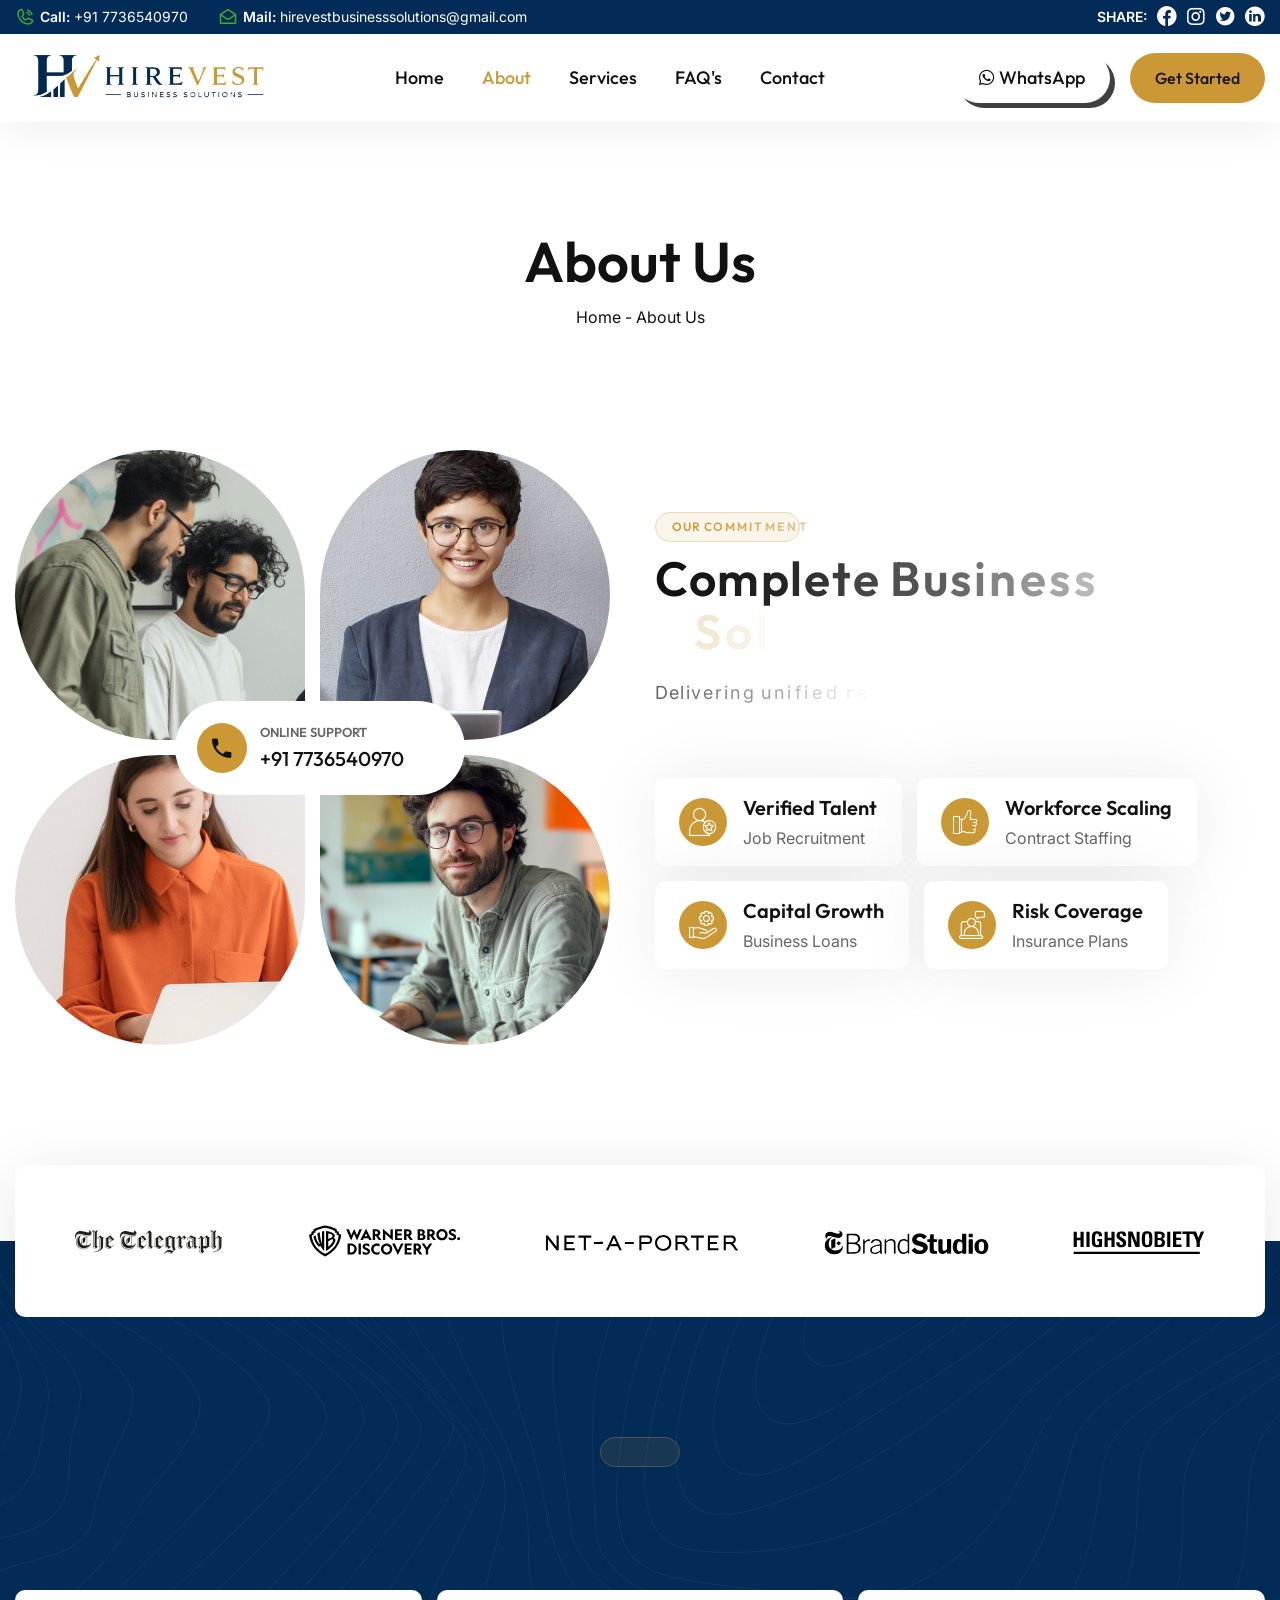
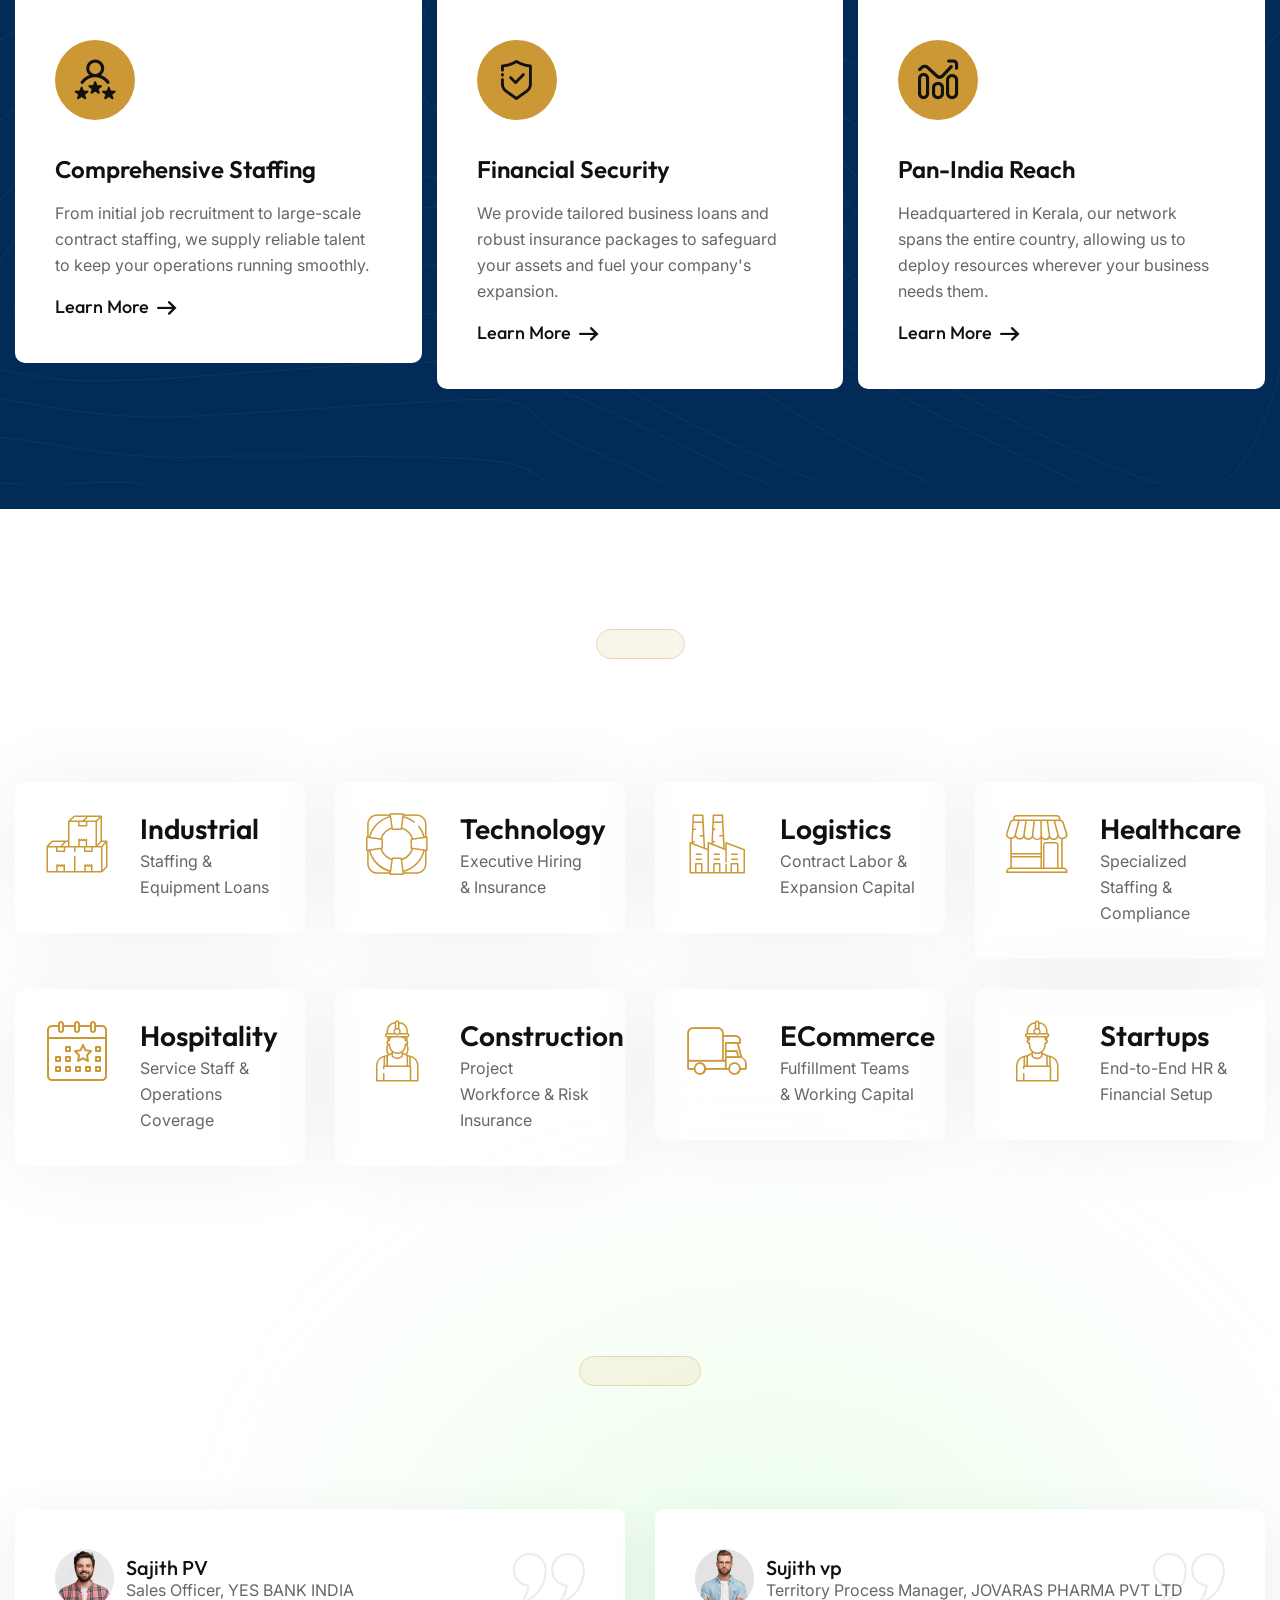
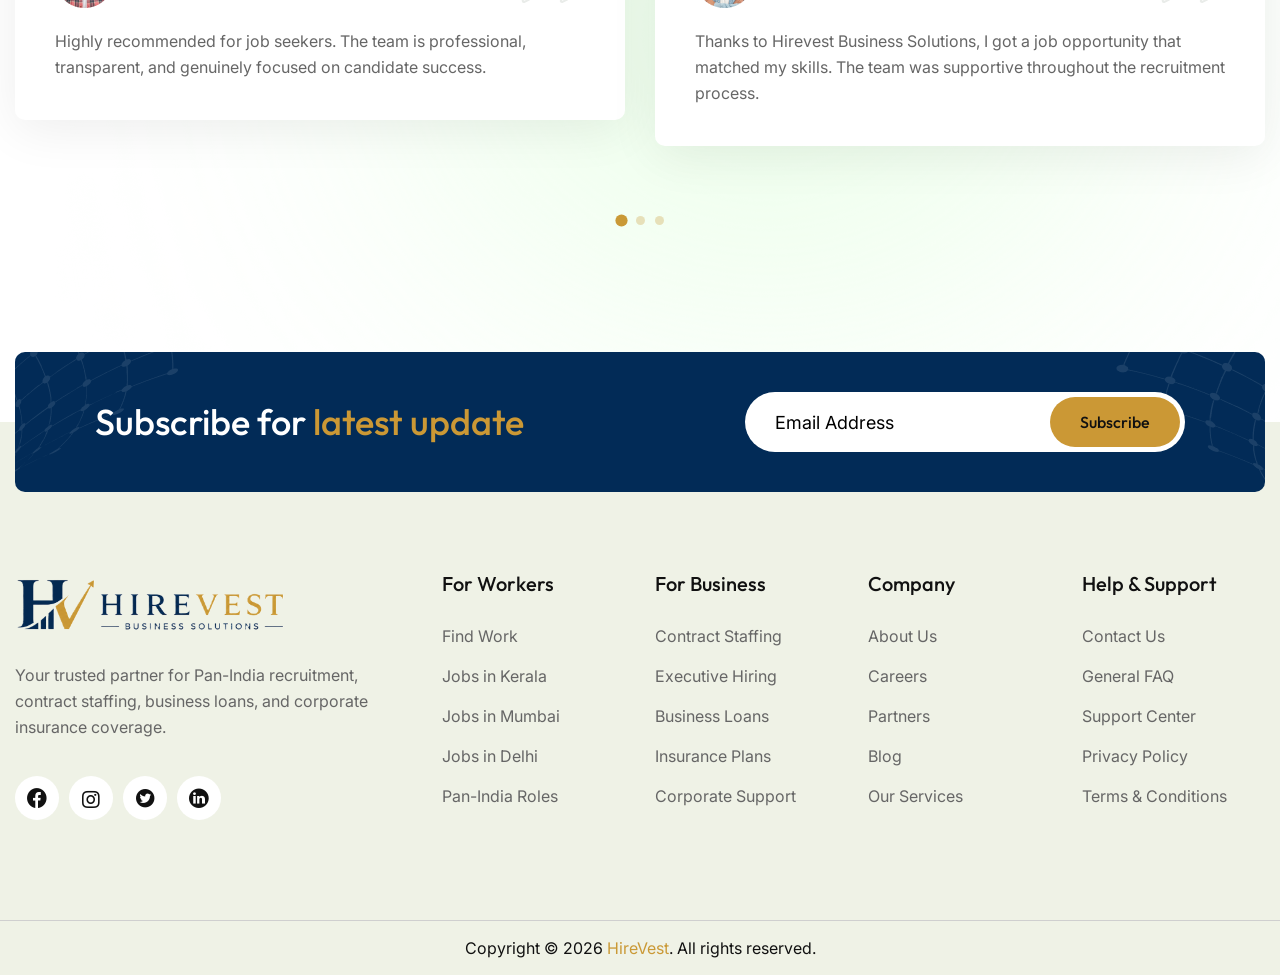
==== commit 28741d0f: "site updated" ====
--- a/about.html
+++ b/about.html
@@ -7,6 +7,14 @@
     <meta name="viewport" content="width=device-width, initial-scale=1.0, maximum-scale=1.0, user-scalable=0">
 
     <title>HireVest | Recruitment, Contract Staffing, Business Loans & Insurance in India</title>
+
+    <meta name="title" content="Recruitment & Contract Staffing Agency in Kerala | HireVest">
+<meta name="description" content="HireVest provides recruitment, contract staffing, business loans, and corporate insurance solutions for businesses across Kerala and India.">
+<meta name="keywords" content="recruitment agency in Kerala, contract staffing Kerala, manpower consultancy Kerala, staffing agency India, recruitment services India, contract staffing company, business loans for companies, corporate insurance India, hiring agency Kerala, HR consultancy Kerala, job recruitment Kerala, staffing solutions for business, executive hiring India, corporate manpower services, business loan support, insurance for companies">
+
+<meta name="robots" content="index, follow">
+<meta name="author" content="HireVest">
+<meta name="viewport" content="width=device-width, initial-scale=1.0">
 
     <!-- Fav Icon -->
     <link rel="icon" href="images/favicon.ico" type="image/x-icon">
@@ -584,12 +592,10 @@
                             <div class="icon-box"><img src="images/icon-11.png" alt=""></div>
                             <div class="author-box">
                                 <figure class="thumb-box"><img src="images/testimonial-1.png" alt=""></figure>
-                                <h4>Evan Clement</h4>
-                                <span class="designation">HR Assistant, NFL</span>
-                            </div>
-                            <p>Company and was impressed by the personalized approach of their recruitment team. They
-                                kept me informed at every stage and ensured that I had all the information I needed to
-                                succeed.</p>
+                                <h4>Sajith PV</h4>
+                                <span class="designation">Sales Officer, YES BANK INDIA</span>
+                            </div>
+                            <p>Highly recommended for job seekers. The team is professional, transparent, and genuinely focused on candidate success.</p>
                         </div>
                     </div>
                     <div class="testimonial-block-two">
@@ -597,11 +603,10 @@
                             <div class="icon-box"><img src="images/icon-11.png" alt=""></div>
                             <div class="author-box">
                                 <figure class="thumb-box"><img src="images/testimonial-3.png" alt=""></figure>
-                                <h4>Maharan Depaak</h4>
-                                <span class="designation">CEO, Amaban</span>
-                            </div>
-                            <p>Recently I went through their recruitment process with Jobaway Company, and I was
-                                impressed by how the smooth and efficient these were.</p>
+                                <h4>Sujith vp</h4>
+                                <span class="designation">Territory Process Manager, JOVARAS PHARMA PVT LTD</span>
+                            </div>
+                            <p>Thanks to Hirevest Business Solutions, I got a job opportunity that matched my skills. The team was supportive throughout the recruitment process.</p>
                         </div>
                     </div>
                     <div class="testimonial-block-two">
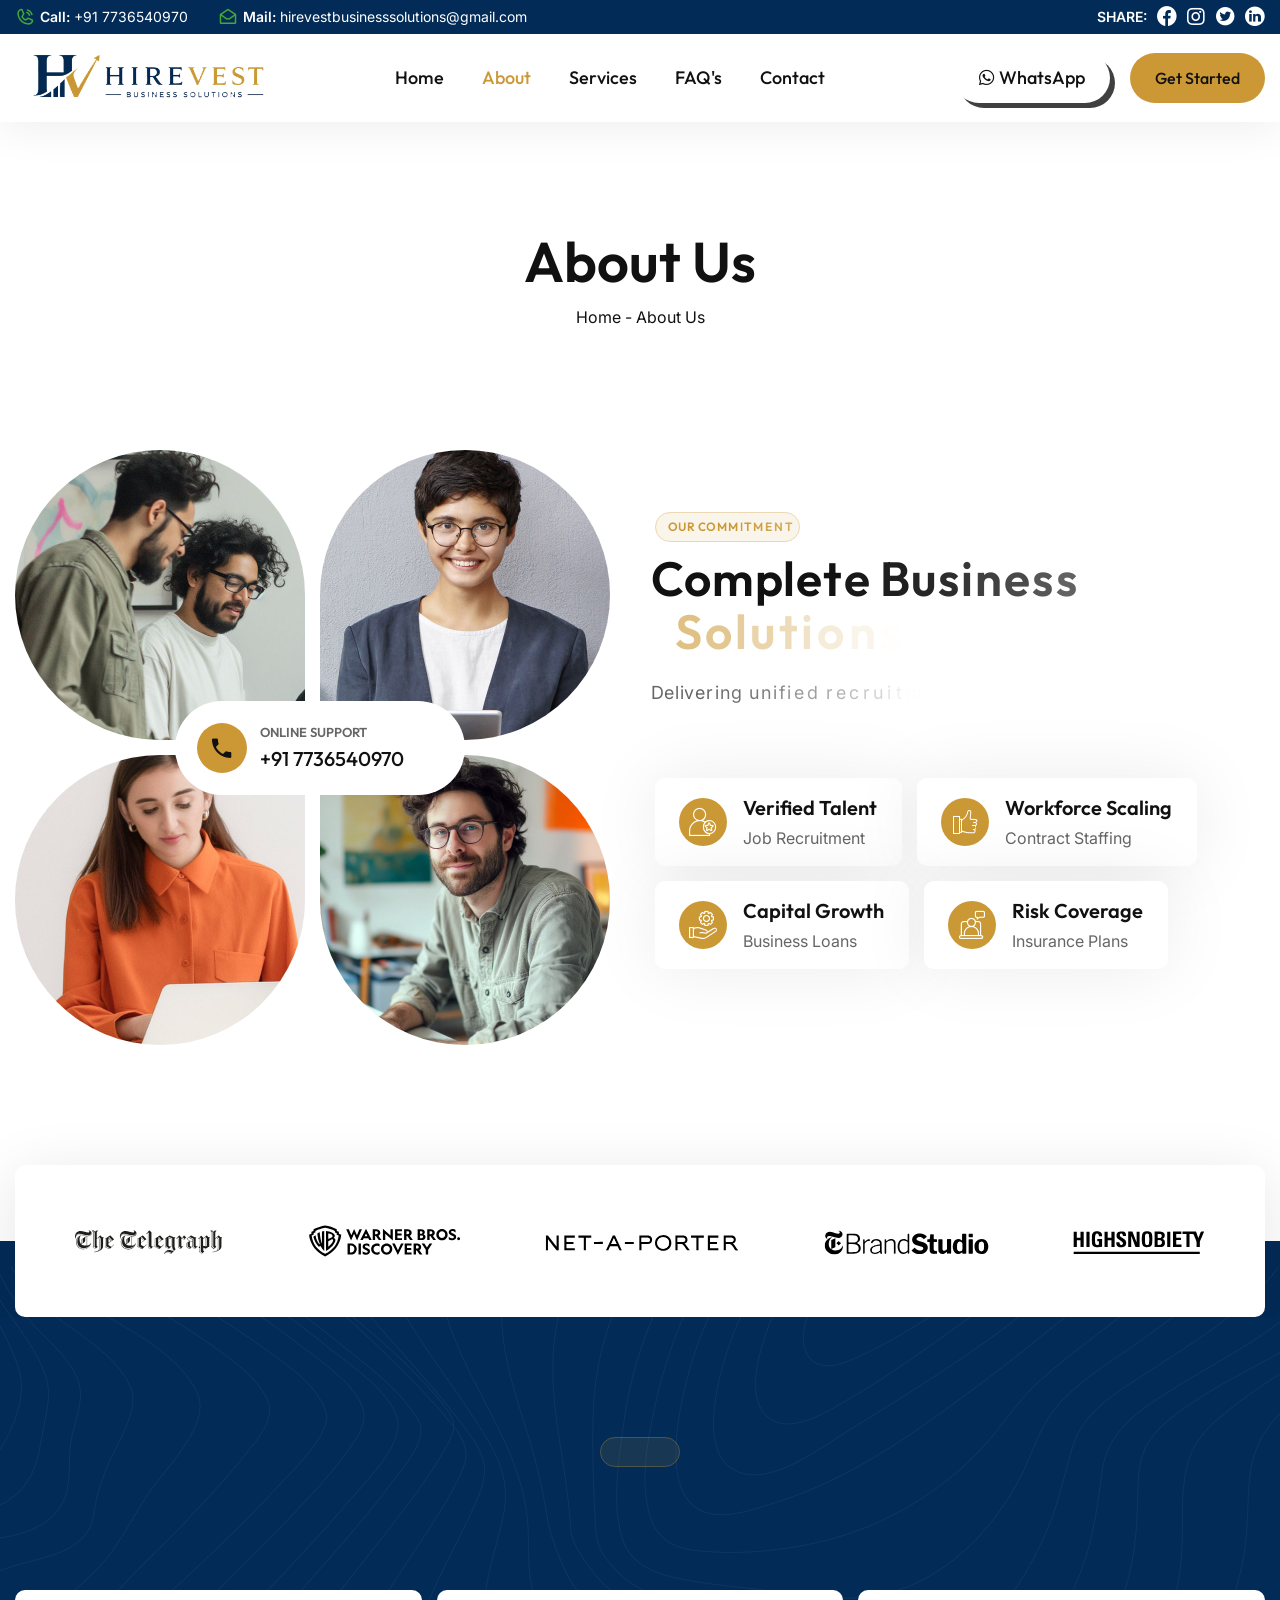
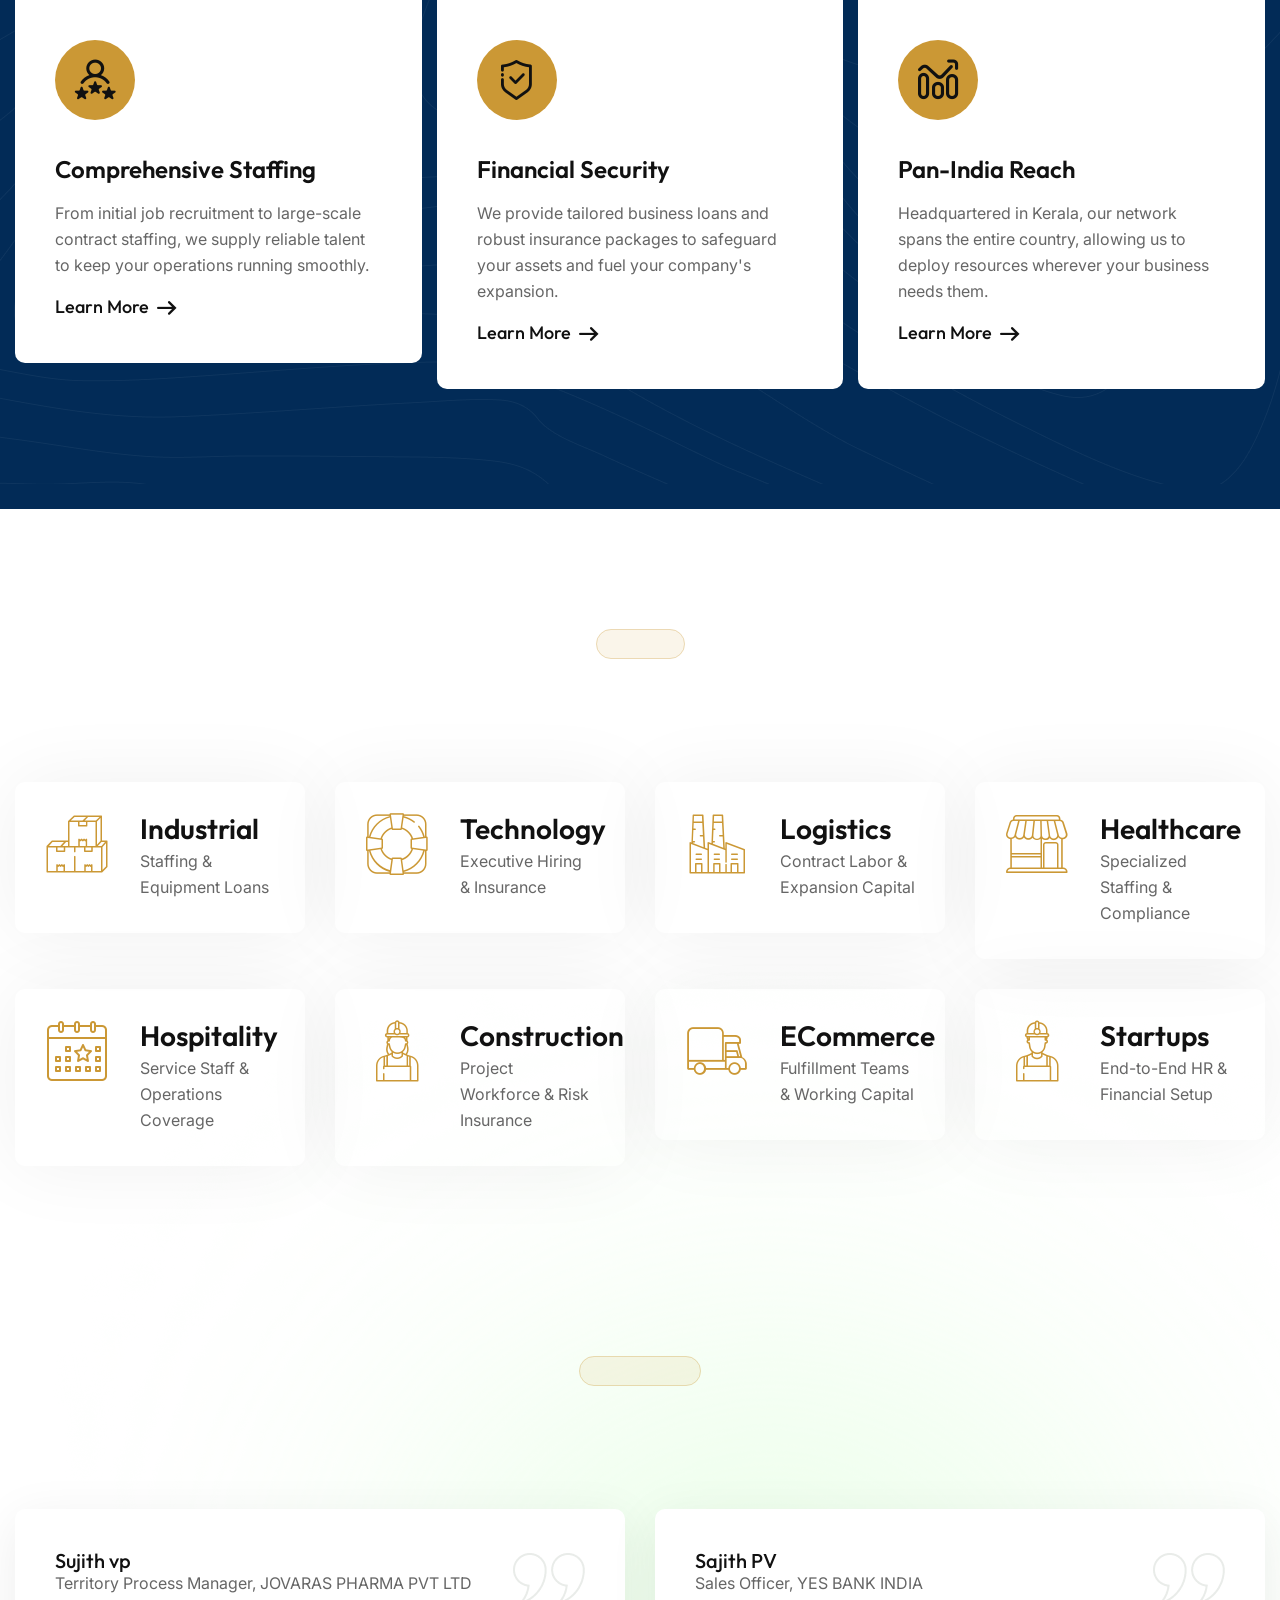
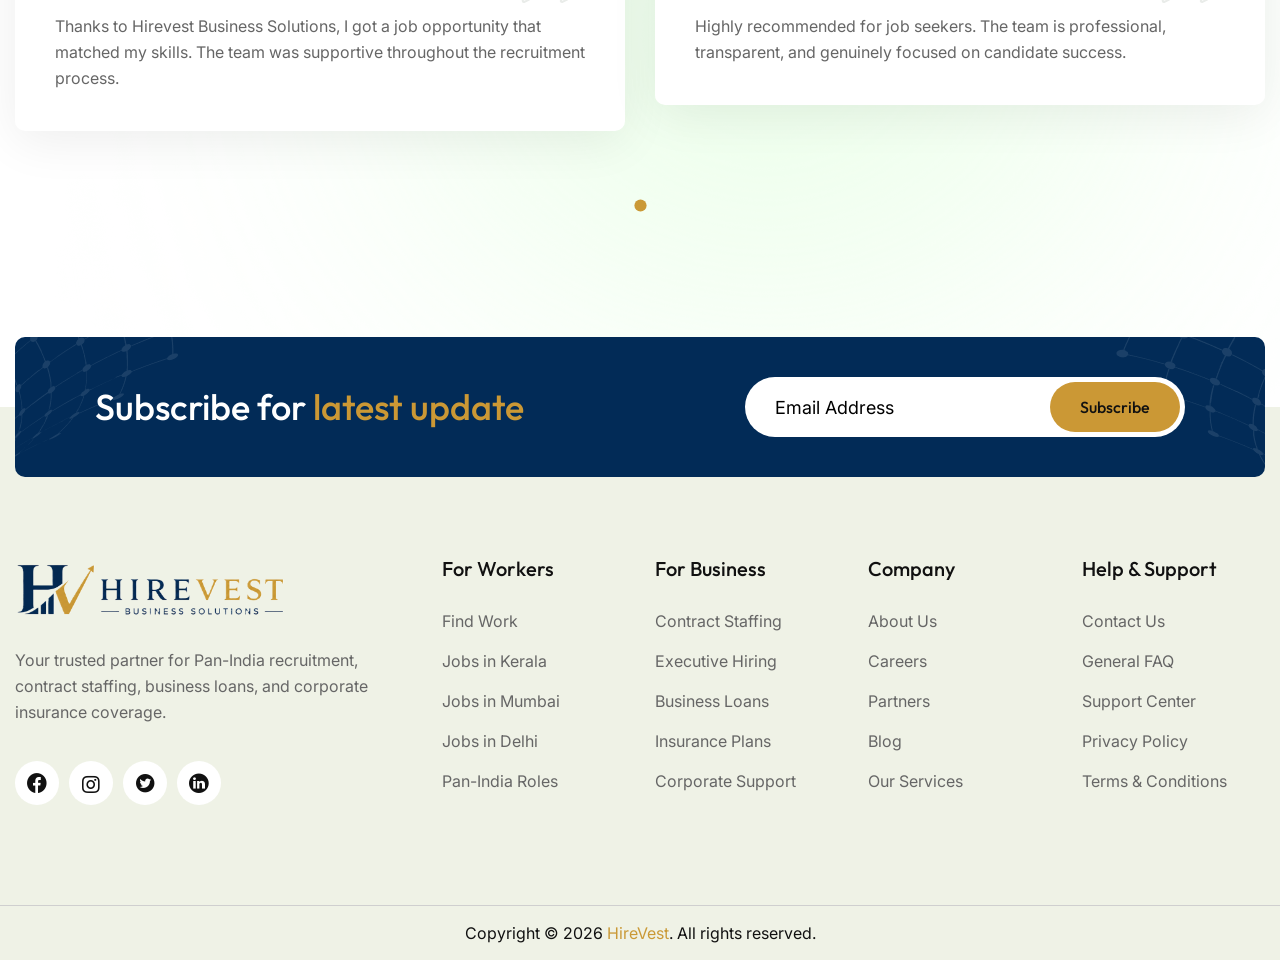
==== commit f0827940: "updated" ====
--- a/about.html
+++ b/about.html
@@ -591,11 +591,35 @@
                         <div class="inner-box">
                             <div class="icon-box"><img src="images/icon-11.png" alt=""></div>
                             <div class="author-box">
-                                <figure class="thumb-box"><img src="images/testimonial-1.png" alt=""></figure>
+                                <!-- <figure class="thumb-box"><img src="images/testimonial-1.png" alt=""></figure> -->
                                 <h4>Sajith PV</h4>
                                 <span class="designation">Sales Officer, YES BANK INDIA</span>
                             </div>
                             <p>Highly recommended for job seekers. The team is professional, transparent, and genuinely focused on candidate success.</p>
+                        </div>
+                    </div>
+                    <div class="testimonial-block-two">
+                        <div class="inner-box">
+                            <div class="icon-box"><img src="images/icon-11.png" alt=""></div>
+                            <div class="author-box">
+                                <!-- <figure class="thumb-box"><img src="images/testimonial-3.png" alt=""></figure> -->
+                                <h4>Sujith vp</h4>
+                                <span class="designation">Territory Process Manager, JOVARAS PHARMA PVT LTD</span>
+                            </div>
+                            <p>Thanks to Hirevest Business Solutions, I got a job opportunity that matched my skills. The team was supportive throughout the recruitment process.</p>
+                        </div>
+                    </div>
+                    <!-- <div class="testimonial-block-two">
+                        <div class="inner-box">
+                            <div class="icon-box"><img src="images/icon-11.png" alt=""></div>
+                            <div class="author-box">
+                                <figure class="thumb-box"><img src="images/testimonial-1.png" alt=""></figure>
+                                <h4>Evan Clement</h4>
+                                <span class="designation">HR Assistant, NFL</span>
+                            </div>
+                            <p>Company and was impressed by the personalized approach of their recruitment team. They
+                                kept me informed at every stage and ensured that I had all the information I needed to
+                                succeed.</p>
                         </div>
                     </div>
                     <div class="testimonial-block-two">
@@ -603,10 +627,11 @@
                             <div class="icon-box"><img src="images/icon-11.png" alt=""></div>
                             <div class="author-box">
                                 <figure class="thumb-box"><img src="images/testimonial-3.png" alt=""></figure>
-                                <h4>Sujith vp</h4>
-                                <span class="designation">Territory Process Manager, JOVARAS PHARMA PVT LTD</span>
-                            </div>
-                            <p>Thanks to Hirevest Business Solutions, I got a job opportunity that matched my skills. The team was supportive throughout the recruitment process.</p>
+                                <h4>Maharan Depaak</h4>
+                                <span class="designation">CEO, Amaban</span>
+                            </div>
+                            <p>Recently I went through their recruitment process with Jobaway Company, and I was
+                                impressed by how the smooth and efficient these were.</p>
                         </div>
                     </div>
                     <div class="testimonial-block-two">
@@ -633,32 +658,7 @@
                             <p>Recently I went through their recruitment process with Jobaway Company, and I was
                                 impressed by how the smooth and efficient these were.</p>
                         </div>
-                    </div>
-                    <div class="testimonial-block-two">
-                        <div class="inner-box">
-                            <div class="icon-box"><img src="images/icon-11.png" alt=""></div>
-                            <div class="author-box">
-                                <figure class="thumb-box"><img src="images/testimonial-1.png" alt=""></figure>
-                                <h4>Evan Clement</h4>
-                                <span class="designation">HR Assistant, NFL</span>
-                            </div>
-                            <p>Company and was impressed by the personalized approach of their recruitment team. They
-                                kept me informed at every stage and ensured that I had all the information I needed to
-                                succeed.</p>
-                        </div>
-                    </div>
-                    <div class="testimonial-block-two">
-                        <div class="inner-box">
-                            <div class="icon-box"><img src="images/icon-11.png" alt=""></div>
-                            <div class="author-box">
-                                <figure class="thumb-box"><img src="images/testimonial-3.png" alt=""></figure>
-                                <h4>Maharan Depaak</h4>
-                                <span class="designation">CEO, Amaban</span>
-                            </div>
-                            <p>Recently I went through their recruitment process with Jobaway Company, and I was
-                                impressed by how the smooth and efficient these were.</p>
-                        </div>
-                    </div>
+                    </div> -->
                 </div>
             </div>
         </section>
--- a/css/testimonial.css
+++ b/css/testimonial.css
@@ -125,11 +125,11 @@
   margin-bottom: 30px;
 }
 
-.testimonial-block-two .inner-box .author-box{
-  position: relative;
-  display: block;
-  padding: 7px 0px 8px 71px;
-  margin-bottom: 20px;
+.testimonial-block-two .inner-box .author-box {
+    /* position: relative; */
+    /* display: block; */
+    /* padding: 7px 0px 8px 71px; */
+    margin-bottom: 20px;
 }
 
 .testimonial-block-two .inner-box .author-box .thumb-box{
@@ -283,10 +283,11 @@
   padding: 80px;
 }
 
-.testimonial-style-three .testimonial-block{
-  position: relative;
-  display: block;
-  padding: 0px 0px 0px 480px;
+.testimonial-style-three .testimonial-block {
+    /* position: relative; */
+    /* display: block; */
+    /* padding: 0px 0px 0px 480px; */
+    text-align: center;
 }
 
 .testimonial-style-three .testimonial-block .thumb-box{
